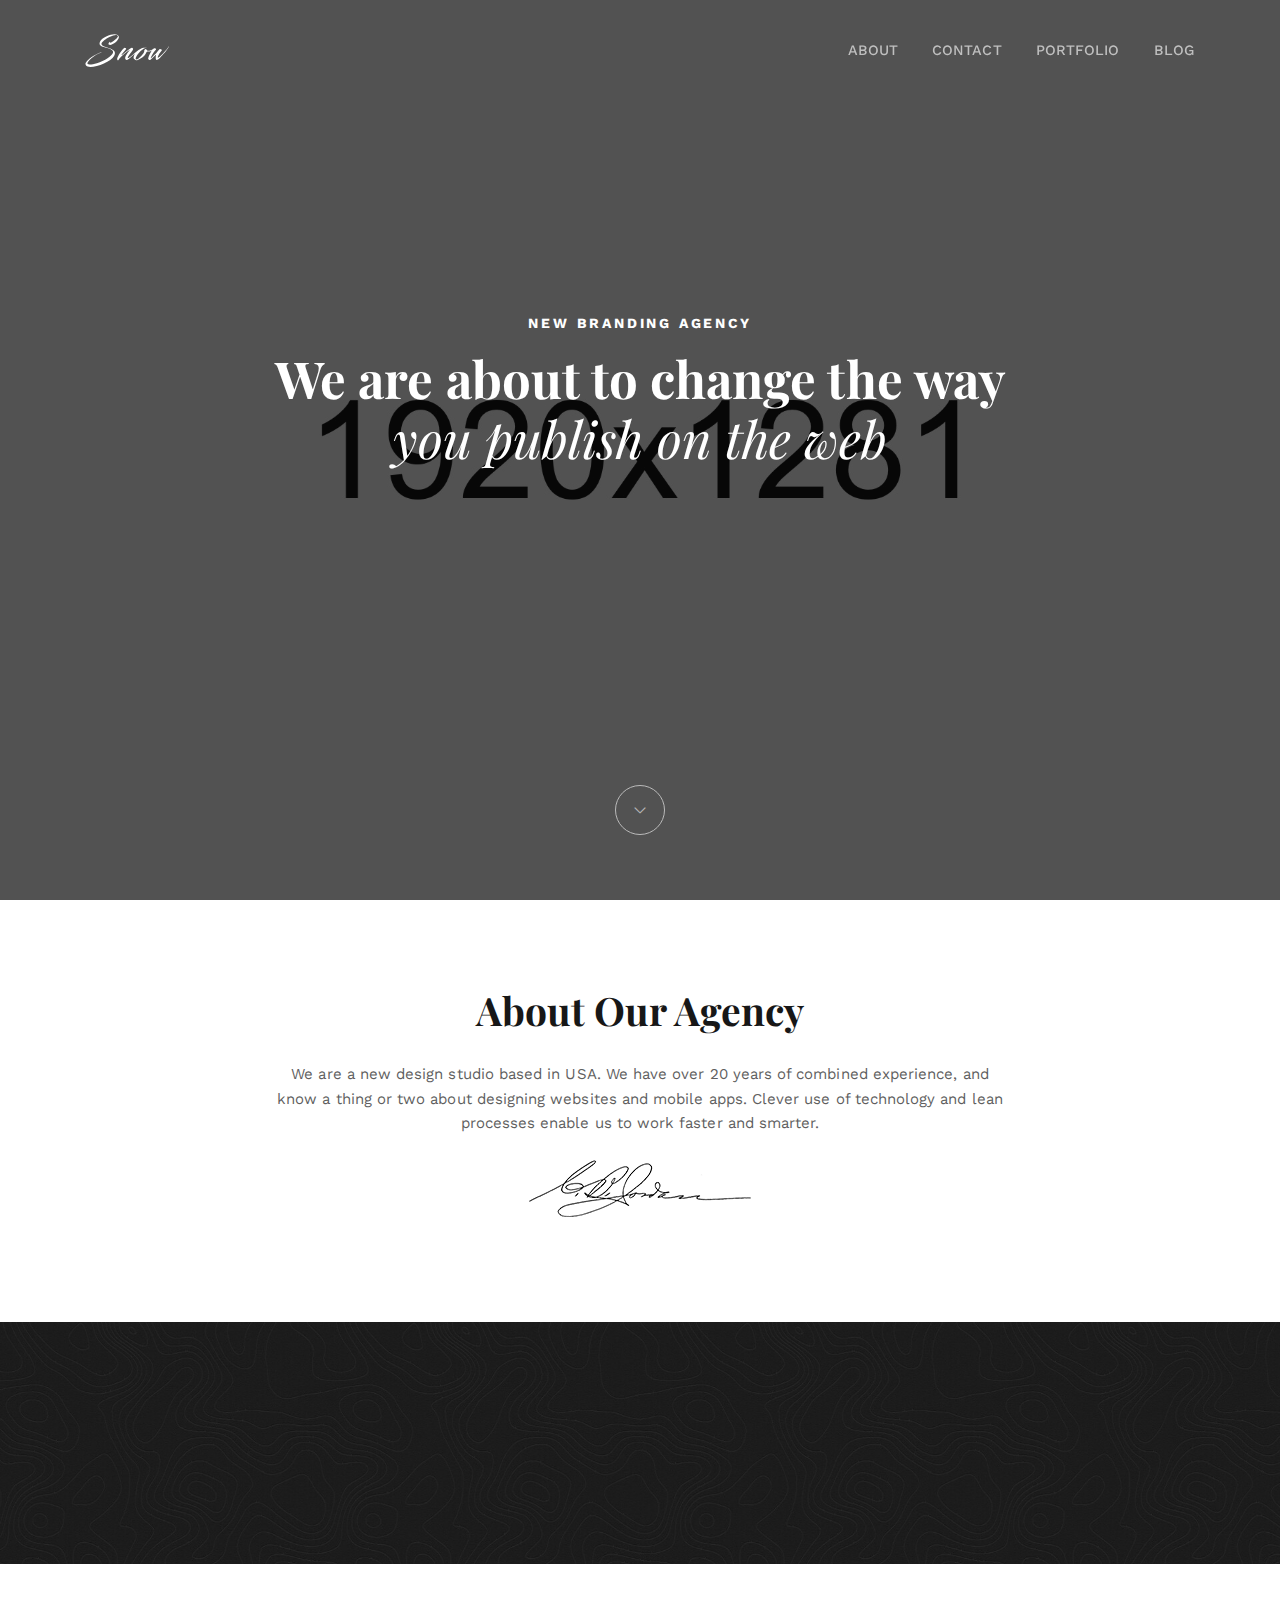
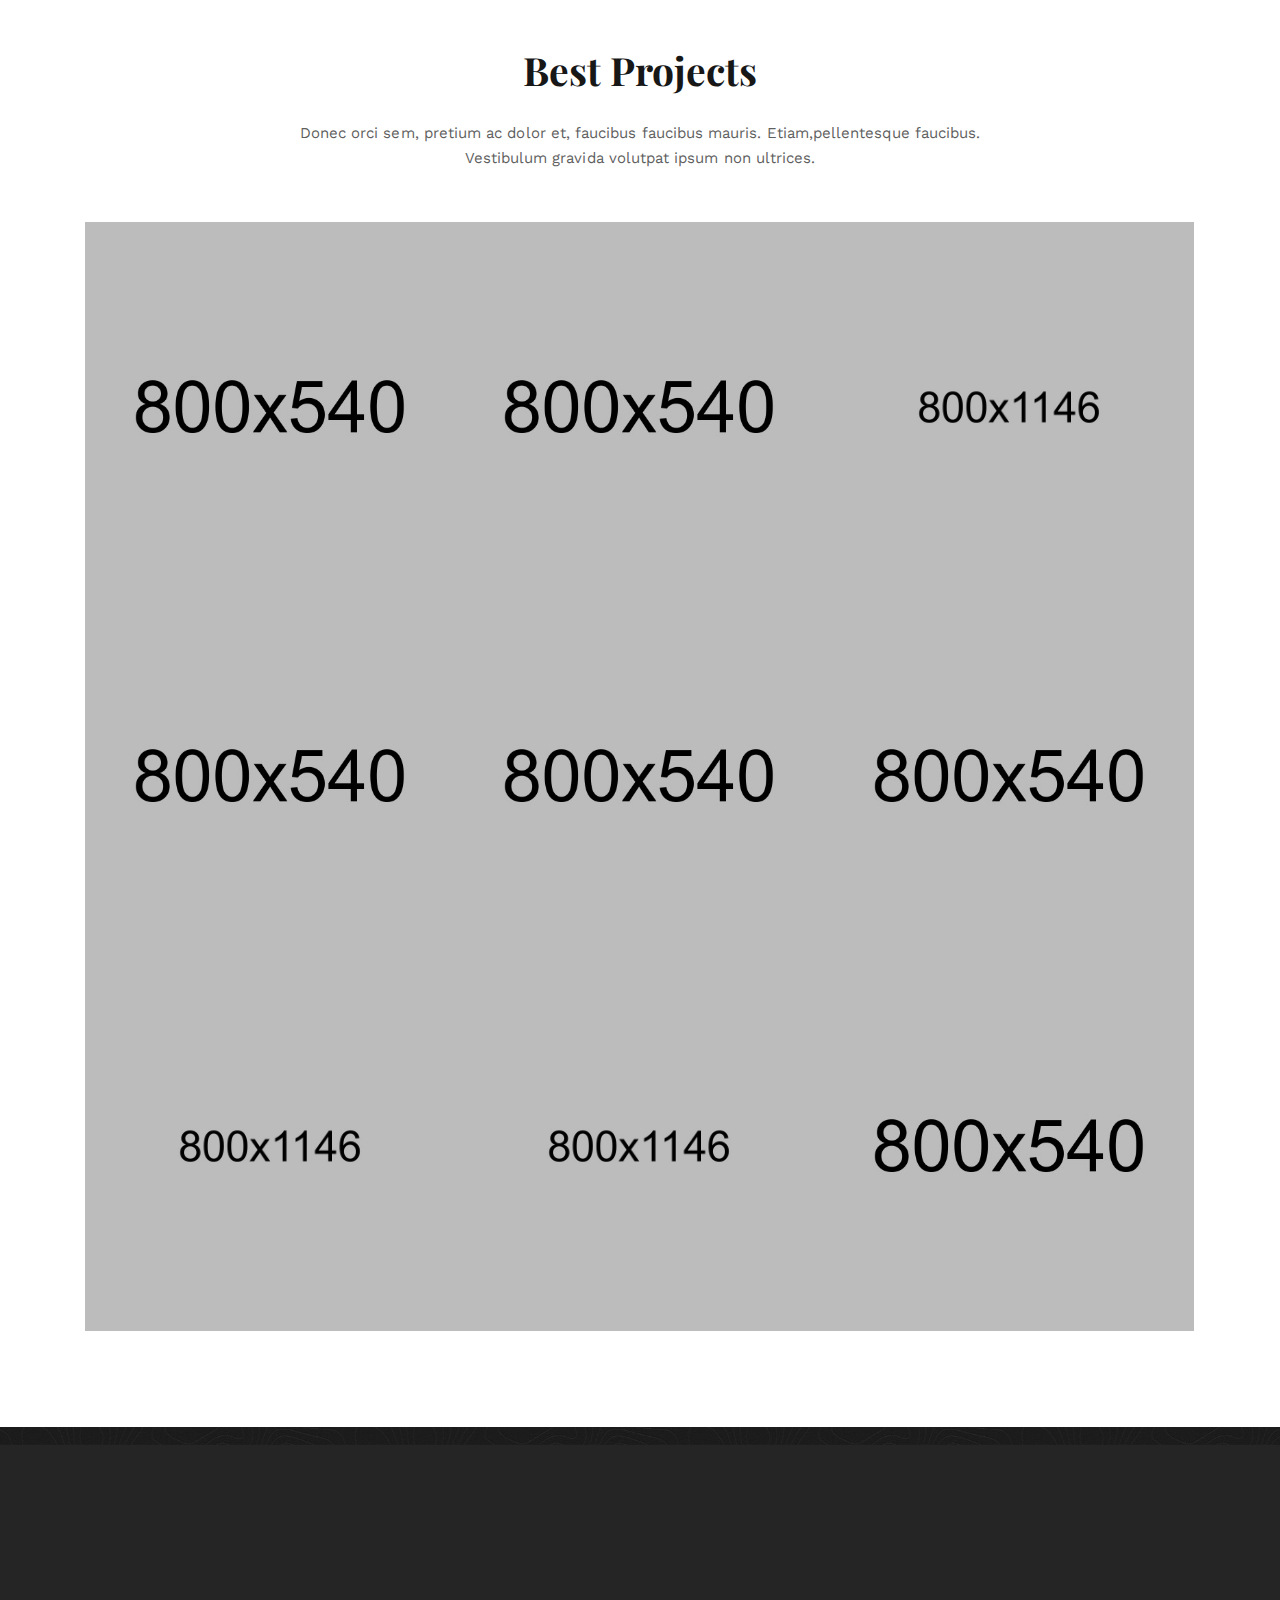
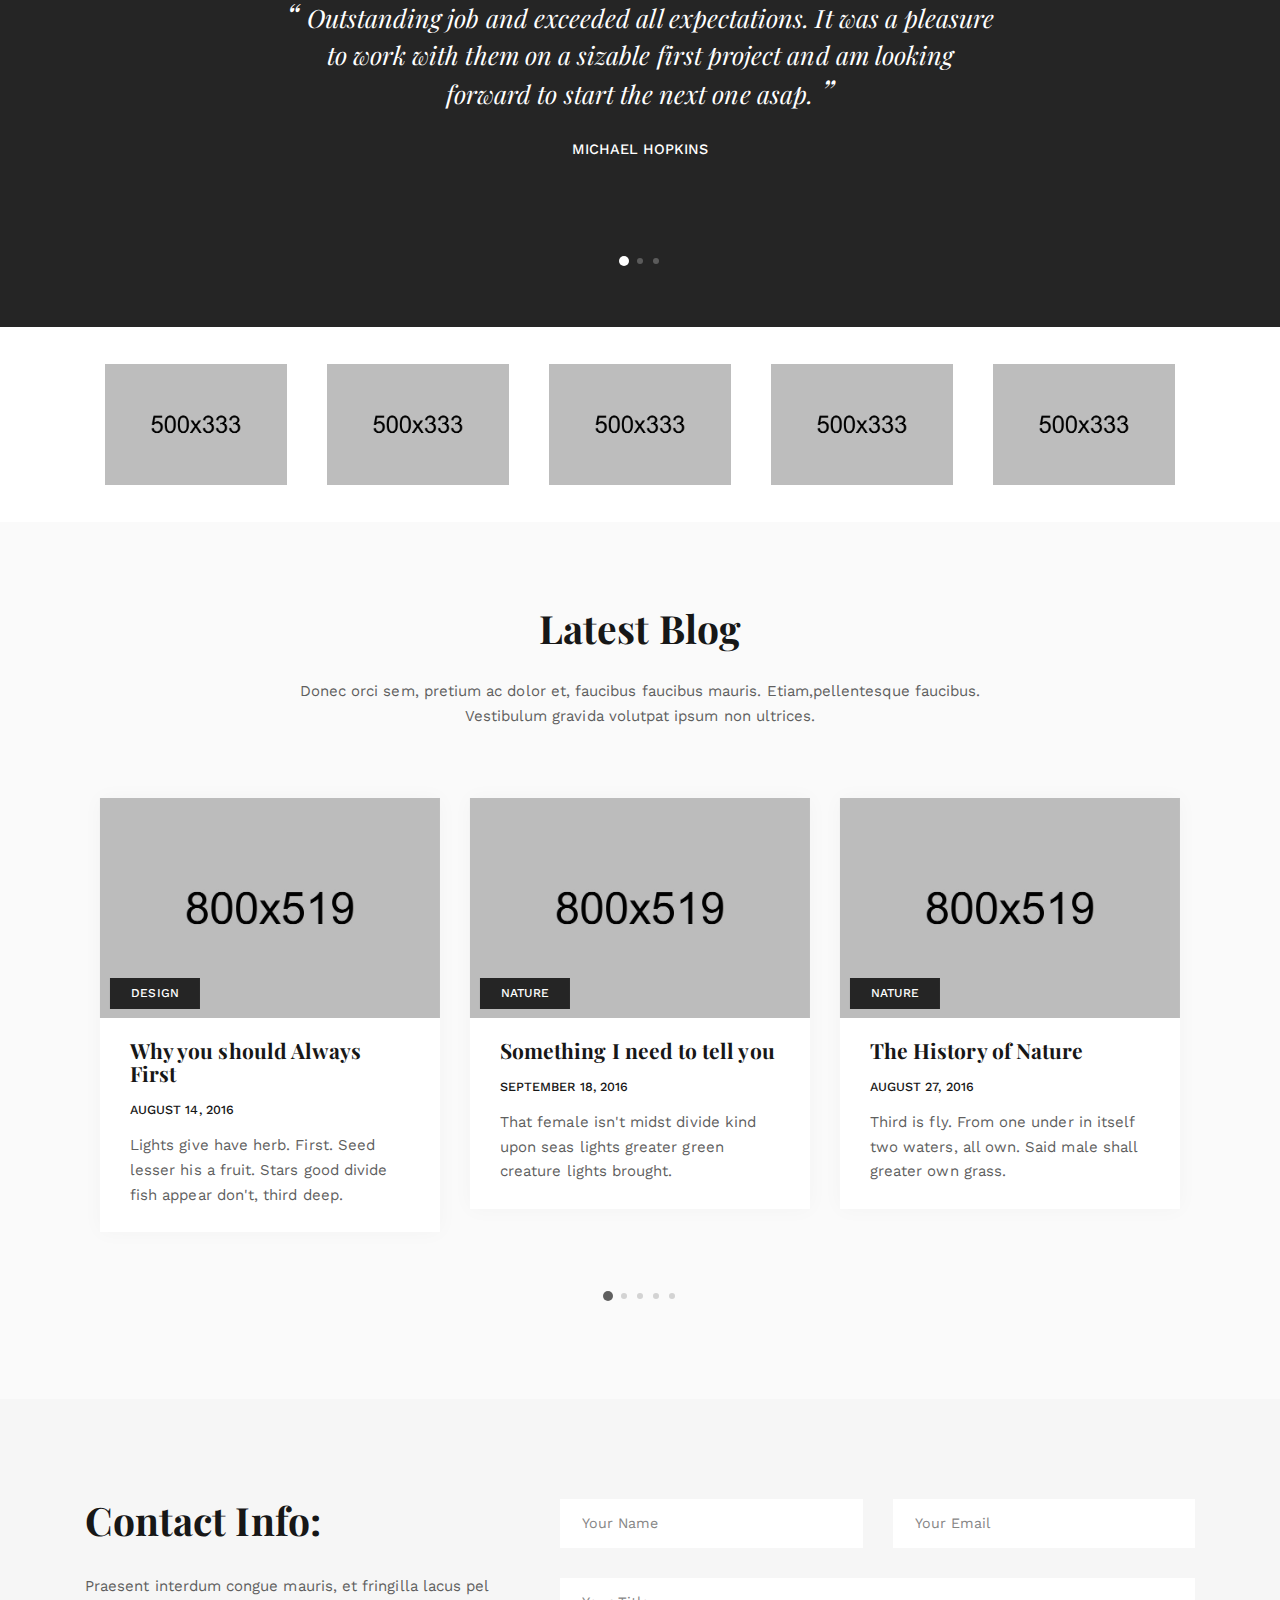
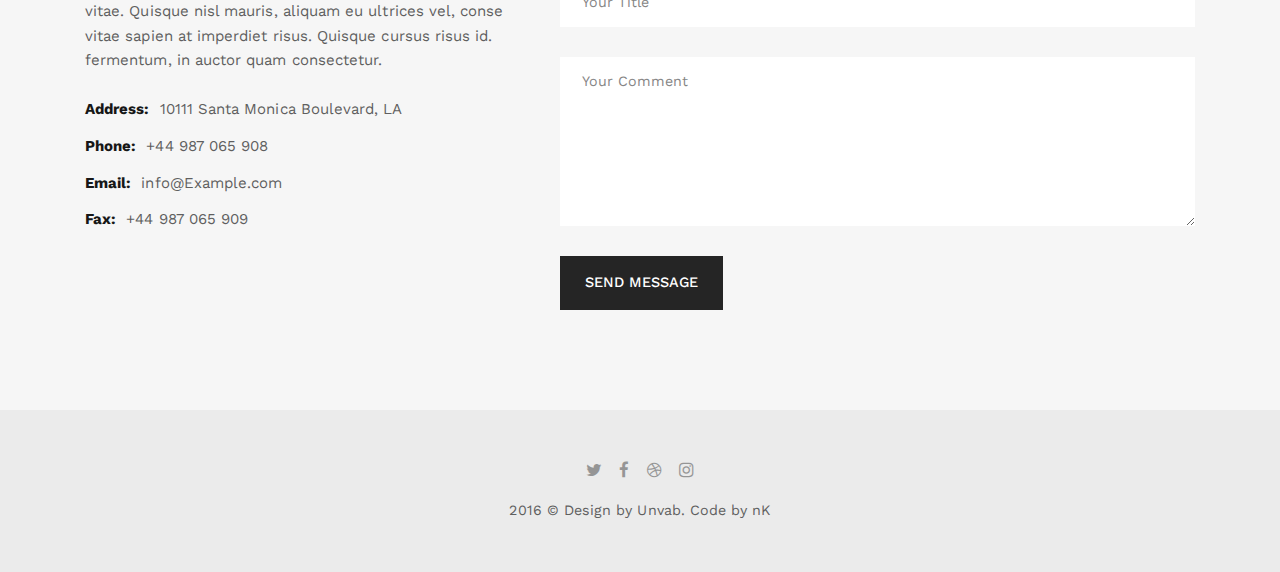
==== index.html @ 2110d832 "first commit" ====
<!DOCTYPE html>
<!--
  Name: Snow - Minimal & Clean Portfolio HTML Template
  Version: 1.0.1
  Author: nK, unvab
  Website: https://nkdev.info, http://unvab.com/
  Purchase: https://nkdev.info
  Support: https://nk.ticksy.com
  License: You must have a valid license purchased only from ThemeForest (the above link) in order to legally use the theme for your project.
  Copyright 2017.
-->

<html lang="en">

<head>
    <meta charset="utf-8">
    <meta http-equiv="X-UA-Compatible" content="IE=edge">

    <title>Snow | One Page Agency</title>

    <meta name="description" content="Snow - Clean & Minimal Portfolio HTML template.">
    <meta name="keywords" content="portfolio, clean, minimal, blog, template, portfolio website">
    <meta name="author" content="nK">

    <link rel="icon" type="image/png" href="assets/images/favicon.png">

    <meta name="viewport" content="width=device-width, initial-scale=1">

    <!-- START: Styles -->

    <!-- Google Fonts -->
    <link href="https://fonts.googleapis.com/css?family=Playfair+Display:400,400i,700,700i%7cWork+Sans:400,500,700" rel="stylesheet" type="text/css">
    
    <link rel="stylesheet" href="assets/css/combined.css">

    <!-- END: Styles -->



</head>

<body>




    <header class="nk-header">
        <!--
        START: Navbar
    -->
        <nav class="nk-navbar nk-navbar-top nk-navbar-sticky nk-navbar-transparent nk-navbar-white-text-on-top">
            <div class="container">
                <div class="nk-nav-table">
                    <a href="index.html" class="nk-nav-logo">
                        <img src="assets/images/logo-light.svg" alt="" width="85" class="nk-nav-logo-onscroll">
                        <img src="assets/images/logo.svg" alt="" width="85">
                    </a>

                    <ul class="nk-nav nk-nav-right hidden-md-down" data-nav-mobile="#nk-nav-mobile">
                        <li>
                            <a href="index.html#about">About</a>
                        </li>
                        <li>
                            <a href="index.html#contact">Contact</a>
                        </li>
                        <li>
                            <a href="portfolio.html">Portfolio</a>
                        </li>
                        <li>
                            <a href="blog.html">Blog</a>
                        </li>
                    </ul>

                    <ul class="nk-nav nk-nav-right nk-nav-icons">
                        <li class="single-icon hidden-lg-up">
                            <a href="#" class="nk-navbar-full-toggle">
                                <span class="nk-icon-burger">
                                    <span class="nk-t-1"></span>
                                    <span class="nk-t-2"></span>
                                    <span class="nk-t-3"></span>
                                </span>
                            </a>
                        </li>
                    </ul>
                </div>
            </div>
        </nav>
        <!-- END: Navbar -->

    </header>




    <!--
    START: Navbar Mobile
-->
    <nav class="nk-navbar nk-navbar-full nk-navbar-align-center" id="nk-nav-mobile">
        <div class="nk-navbar-bg">
            <div class="bg-image" style="background-image: url('assets/images/bg-menu.jpg')"></div>
        </div>
        <div class="nk-nav-table">
            <div class="nk-nav-row">
                <div class="container">
                    <div class="nk-nav-header">

                        <div class="nk-nav-logo">
                            <a href="index.html" class="nk-nav-logo">
                                <img src="assets/images/logo-light.svg" alt="" width="85">
                            </a>
                        </div>

                        <div class="nk-nav-close nk-navbar-full-toggle">
                            <span class="nk-icon-close"></span>
                        </div>
                    </div>
                </div>
            </div>
            <div class="nk-nav-row-full nk-nav-row">
                <div class="nano">
                    <div class="nano-content">
                        <div class="nk-nav-table">
                            <div class="nk-nav-row nk-nav-row-full nk-nav-row-center nk-navbar-mobile-content">
                                <ul class="nk-nav">
                                    <!-- Here will be inserted menu from [data-mobile-menu="#nk-nav-mobile"] -->
                                </ul>
                            </div>
                        </div>
                    </div>
                </div>
            </div>
            <div class="nk-nav-row">
                <div class="container">
                    <div class="nk-nav-social">
                        <ul>
                            <li><a href="https://twitter.com/nkdevv"><i class="fa fa-twitter"></i></a></li>
                            <li><a href="https://www.facebook.com/unvabdesign/"><i class="fa fa-facebook"></i></a></li>
                            <li><a href="https://dribbble.com/_nK"><i class="fa fa-dribbble"></i></a></li>
                            <li><a href="https://www.instagram.com/unvab/"><i class="fa fa-instagram"></i></a></li>
                        </ul>
                    </div>
                </div>
            </div>
        </div>
    </nav>
    <!-- END: Navbar Mobile -->


    <div class="nk-main">

        <!-- START: Header Title -->
        <div class="nk-header-title nk-header-title-full">
            <div class="bg-image">
                <div style="background-image: url('assets/images/home-7.jpg');"></div>
                <div class="bg-image-overlay" style="background-color: rgba(12, 12, 12, 0.6);"></div>
            </div>
            <div class="nk-header-table">
                <div class="nk-header-table-cell">
                    <div class="container">

                        <h2 class="nk-subtitle text-white">New Branding Agency</h2>


                        <h1 class="nk-title display-3 text-white">We are about to change the way
                            <br>
                            <em class="fw-400">you publish on the web</em>
                        </h1>


                        <div class="nk-gap"></div>
                        <div class="nk-header-text text-white">
                            <div class="nk-gap-4"></div>
                        </div>


                    </div>
                </div>
            </div>

            <div>
                <a class="nk-header-title-scroll-down text-white" href="#nk-header-title-scroll-down">
                    <span class="pe-7s-angle-down"></span>
                </a>
            </div>

        </div>

        <div id="nk-header-title-scroll-down"></div>

        <!-- END: Header Title -->





        <!-- START: About Our Agency -->
        <div class="bg-white" id="about">
            <div class="container">
                <div class="row">
                    <div class="col-lg-8 offset-lg-2 text-xs-center">
                        <div class="nk-gap-4 mt-9"></div>

                        <h2 class="display-4">About Our Agency</h2>
                        <div class="nk-gap mnt-5"></div>

                        <p>We are a new design studio based in USA. We have over 20 years of combined experience, and know a thing or two about designing websites and mobile apps. Clever use of technology and lean processes enable us to work faster and smarter.
                        </p>

                        <img src="assets/images/about-me-signature.png" alt="" class="nk-img-fit">

                        <div class="nk-gap-4 mt-25"></div>
                    </div>
                </div>
            </div>
        </div>
        <!-- END: About Our Agency -->

        <!-- START: Features -->
        <div class="nk-box bg-dark-1 text-white">
            <div class="bg-image bg-image-parallax" style="background-image: url('assets/images/bg-pattern.jpg');"></div>
            <div class="nk-gap-5 mnt-6"></div>
            <div class="container">
                <div class="row vertical-gap">
                    <div class="col-md-6 col-lg-3">
                        <div class="nk-ibox-1">
                            <div class="nk-ibox-icon">
                                <span class="pe-7s-portfolio"></span>
                            </div>
                            <div class="nk-ibox-cont">
                                <div class="nk-ibox-title">548</div>
                                <div class="nk-ibox-text">Projects Completed</div>
                            </div>
                        </div>
                    </div>
                    <div class="col-md-6 col-lg-3">
                        <div class="nk-ibox-1">
                            <div class="nk-ibox-icon">
                                <span class="pe-7s-clock"></span>
                            </div>
                            <div class="nk-ibox-cont">
                                <div class="nk-ibox-title">1465</div>
                                <div class="nk-ibox-text">Working Hours</div>
                            </div>
                        </div>
                    </div>
                    <div class="col-md-6 col-lg-3">
                        <div class="nk-ibox-1">
                            <div class="nk-ibox-icon">
                                <span class="pe-7s-star"></span>
                            </div>
                            <div class="nk-ibox-cont">
                                <div class="nk-ibox-title">612</div>
                                <div class="nk-ibox-text">Positive Feedbacks</div>
                            </div>
                        </div>
                    </div>
                    <div class="col-md-6 col-lg-3">
                        <div class="nk-ibox-1">
                            <div class="nk-ibox-icon">
                                <span class="pe-7s-like"></span>
                            </div>
                            <div class="nk-ibox-cont">
                                <div class="nk-ibox-title">735</div>
                                <div class="nk-ibox-text">Happy Clients</div>
                            </div>
                        </div>
                    </div>
                </div>
            </div>
            <div class="nk-gap-5 mnt-6"></div>
        </div>
        <!-- END: Features -->

        <!-- START: Portfolio -->
        <div class="nk-box bg-white" id="projects">
            <div class="nk-gap-4 mt-5"></div>

            <h2 class="text-xs-center display-4">Best Projects</h2>

            <div class="nk-gap mnt-6"></div>
            <div class="container">
                <div class="row">
                    <div class="col-lg-8 offset-lg-2">
                        <div class="text-xs-center">Donec orci sem, pretium ac dolor et, faucibus faucibus mauris. Etiam,pellentesque faucibus. Vestibulum gravida volutpat ipsum non ultrices.
                        </div>
                    </div>
                </div>
            </div>

            <div class="nk-gap-2 mt-12"></div>
            <div class="container">
            <div class="nk-portfolio-list nk-isotope nk-isotope-3-cols">


                <div class="nk-isotope-item" data-filter="Mockup">
                    <div class="nk-portfolio-item nk-portfolio-item-square nk-portfolio-item-info-style-1">
                        <a href="portfolio-single.html" class="nk-portfolio-item-link"></a>
                        <div class="nk-portfolio-item-image">
                            <div style="background-image: url('assets/images/portfolio-7-sm.jpg');"></div>
                        </div>
                        <div class="nk-portfolio-item-info nk-portfolio-item-info-center text-xs-center">
                            <div>
                                <h2 class="portfolio-item-title h3">Vinyl Record</h2>
                                <div class="portfolio-item-category">Mockup</div>
                            </div>
                        </div>
                    </div>
                </div>


                <div class="nk-isotope-item" data-filter="Print">
                    <div class="nk-portfolio-item nk-portfolio-item-square nk-portfolio-item-info-style-1">
                        <a href="portfolio-single.html" class="nk-portfolio-item-link"></a>
                        <div class="nk-portfolio-item-image">
                            <div style="background-image: url('assets/images/portfolio-4-sm.jpg');"></div>
                        </div>
                        <div class="nk-portfolio-item-info nk-portfolio-item-info-center text-xs-center">
                            <div>
                                <h2 class="portfolio-item-title h3">Modern T-Shirt</h2>
                                <div class="portfolio-item-category">Print</div>
                            </div>
                        </div>
                    </div>
                </div>


                <div class="nk-isotope-item" data-filter="Branding">
                    <div class="nk-portfolio-item nk-portfolio-item-square nk-portfolio-item-info-style-1">
                        <a href="portfolio-single.html" class="nk-portfolio-item-link"></a>
                        <div class="nk-portfolio-item-image">
                            <div style="background-image: url('assets/images/portfolio-5-sm.jpg');"></div>
                        </div>
                        <div class="nk-portfolio-item-info nk-portfolio-item-info-center text-xs-center">
                            <div>
                                <h2 class="portfolio-item-title h3">Minimal Bag</h2>
                                <div class="portfolio-item-category">Branding</div>
                            </div>
                        </div>
                    </div>
                </div>


                <div class="nk-isotope-item" data-filter="Design">
                    <div class="nk-portfolio-item nk-portfolio-item-square nk-portfolio-item-info-style-1">
                        <a href="portfolio-single.html" class="nk-portfolio-item-link"></a>
                        <div class="nk-portfolio-item-image">
                            <div style="background-image: url('assets/images/portfolio-9-sm.jpg');"></div>
                        </div>
                        <div class="nk-portfolio-item-info nk-portfolio-item-info-center text-xs-center">
                            <div>
                                <h2 class="portfolio-item-title h3">Clean &amp; Groovy</h2>
                                <div class="portfolio-item-category">Design</div>
                            </div>
                        </div>
                    </div>
                </div>


                <div class="nk-isotope-item" data-filter="Design">
                    <div class="nk-portfolio-item nk-portfolio-item-square nk-portfolio-item-info-style-1">
                        <a href="portfolio-single.html" class="nk-portfolio-item-link"></a>
                        <div class="nk-portfolio-item-image">
                            <div style="background-image: url('assets/images/portfolio-3-sm.jpg');"></div>
                        </div>
                        <div class="nk-portfolio-item-info nk-portfolio-item-info-center text-xs-center">
                            <div>
                                <h2 class="portfolio-item-title h3">Minimal Mobile App</h2>
                                <div class="portfolio-item-category">Design</div>
                            </div>
                        </div>
                    </div>
                </div>


                <div class="nk-isotope-item" data-filter="Print">
                    <div class="nk-portfolio-item nk-portfolio-item-square nk-portfolio-item-info-style-1">
                        <a href="portfolio-single.html" class="nk-portfolio-item-link"></a>
                        <div class="nk-portfolio-item-image">
                            <div style="background-image: url('assets/images/portfolio-8-sm.jpg');"></div>
                        </div>
                        <div class="nk-portfolio-item-info nk-portfolio-item-info-center text-xs-center">
                            <div>
                                <h2 class="portfolio-item-title h3">White T-Shirt</h2>
                                <div class="portfolio-item-category">Print</div>
                            </div>
                        </div>
                    </div>
                </div>


                <div class="nk-isotope-item" data-filter="Branding">
                    <div class="nk-portfolio-item nk-portfolio-item-square nk-portfolio-item-info-style-1">
                        <a href="portfolio-single.html" class="nk-portfolio-item-link"></a>
                        <div class="nk-portfolio-item-image">
                            <div style="background-image: url('assets/images/portfolio-2-sm.jpg');"></div>
                        </div>
                        <div class="nk-portfolio-item-info nk-portfolio-item-info-center text-xs-center">
                            <div>
                                <h2 class="portfolio-item-title h3">Business Card</h2>
                                <div class="portfolio-item-category">Branding</div>
                            </div>
                        </div>
                    </div>
                </div>


                <div class="nk-isotope-item" data-filter="Photography">
                    <div class="nk-portfolio-item nk-portfolio-item-square nk-portfolio-item-info-style-1">
                        <a href="portfolio-single.html" class="nk-portfolio-item-link"></a>
                        <div class="nk-portfolio-item-image">
                            <div style="background-image: url('assets/images/portfolio-6-sm.jpg');"></div>
                        </div>
                        <div class="nk-portfolio-item-info nk-portfolio-item-info-center text-xs-center">
                            <div>
                                <h2 class="portfolio-item-title h3">Heja Stockholm</h2>
                                <div class="portfolio-item-category">Photography</div>
                            </div>
                        </div>
                    </div>
                </div>


                <div class="nk-isotope-item" data-filter="Photography">
                    <div class="nk-portfolio-item nk-portfolio-item-square nk-portfolio-item-info-style-1">
                        <a href="portfolio-single.html" class="nk-portfolio-item-link"></a>
                        <div class="nk-portfolio-item-image">
                            <div style="background-image: url('assets/images/portfolio-12-sm.jpg');"></div>
                        </div>
                        <div class="nk-portfolio-item-info nk-portfolio-item-info-center text-xs-center">
                            <div>
                                <h2 class="portfolio-item-title h3">Paper Bag</h2>
                                <div class="portfolio-item-category">Photography</div>
                            </div>
                        </div>
                    </div>
                </div>

            </div>
            </div>
            <div class="nk-gap-4 mt-15"></div>
        </div>
        <!-- END: Portfolio -->

        <!-- START: Reviews -->
        <div class="nk-box bg-dark-1">
            <div class="bg-image bg-image-parallax" style="background-image: url('assets/images/bg-pattern.jpg');"></div>
            <div class="nk-gap-5 mnt-6"></div>
            <div class="nk-gap-3"></div>
            <div class="container-fluid">
                <!-- START: Carousel -->
                <div class="nk-carousel nk-carousel-all-visible text-white" data-autoplay="18000" data-dots="true">
                    <div class="nk-carousel-inner">
                        <div>
                            <div>
                                <blockquote class="nk-blockquote-style-1 text-white">
                                    <p>Outstanding job and exceeded all expectations. It was a pleasure to work with them on a sizable first project and am looking forward to start the next one asap.</p>
                                    <cite>Michael Hopkins</cite>
                                </blockquote>
                                <div class="nk-gap-3 mt-10"></div>
                            </div>
                        </div>
                        <div>
                            <div>
                                <blockquote class="nk-blockquote-style-1 text-white">
                                    <p>Outstanding job and exceeded all expectations. It was a pleasure to work with them on a sizable first project and am looking forward to start the next one asap.</p>
                                    <cite>Michael Hopkins</cite>
                                </blockquote>
                                <div class="nk-gap-3 mt-10"></div>
                            </div>
                        </div>
                        <div>
                            <div>
                                <blockquote class="nk-blockquote-style-1 text-white">
                                    <p>Outstanding job and exceeded all expectations. It was a pleasure to work with them on a sizable first project and am looking forward to start the next one asap.</p>
                                    <cite>Michael Hopkins</cite>
                                </blockquote>
                                <div class="nk-gap-3 mt-10"></div>
                            </div>
                        </div>
                    </div>
                </div>
                <!-- END: Carousel -->
            </div>
            <div class="nk-gap-4 mt-3"></div>
        </div>
        <!-- END: Reviews -->

        <!-- START: Partners -->
        <div class="bg-white">
            <div class="container">
                <div class="nk-carousel-2 nk-carousel-x4 nk-carousel-no-margin nk-carousel-all-visible">
                    <div class="nk-carousel-inner">
                        <div>
                            <div>
                                <div class="nk-box-1">
                                    <img src="assets/images/partner-logo-1-dark.png" alt="" class="nk-img-fit">
                                </div>
                            </div>
                        </div>
                        <div>
                            <div>
                                <div class="nk-box-1">
                                    <img src="assets/images/partner-logo-2-dark.png" alt="" class="nk-img-fit">
                                </div>
                            </div>
                        </div>
                        <div>
                            <div>
                                <div class="nk-box-1">
                                    <img src="assets/images/partner-logo-3-dark.png" alt="" class="nk-img-fit">
                                </div>
                            </div>
                        </div>
                        <div>
                            <div>
                                <div class="nk-box-1">
                                    <img src="assets/images/partner-logo-4-dark.png" alt="" class="nk-img-fit">
                                </div>
                            </div>
                        </div>
                        <div>
                            <div>
                                <div class="nk-box-1">
                                    <img src="assets/images/partner-logo-5-dark.png" alt="" class="nk-img-fit">
                                </div>
                            </div>
                        </div>
                        <div>
                            <div>
                                <div class="nk-box-1">
                                    <img src="assets/images/partner-logo-6-dark.png" alt="" class="nk-img-fit">
                                </div>
                            </div>
                        </div>
                        <div>
                            <div>
                                <div class="nk-box-1">
                                    <img src="assets/images/partner-logo-7-dark.png" alt="" class="nk-img-fit">
                                </div>
                            </div>
                        </div>
                        <div>
                            <div>
                                <div class="nk-box-1">
                                    <img src="assets/images/partner-logo-8-dark.png" alt="" class="nk-img-fit">
                                </div>
                            </div>
                        </div>
                    </div>
                </div>
            </div>
        </div>
        <!-- END: Partners -->

        <!-- START: Blog -->
        <div class="nk-box bg-gray-1" id="blog">
            <div class="nk-gap-4 mt-5"></div>

            <h2 class="text-xs-center display-4">Latest Blog</h2>

            <div class="nk-gap mnt-6"></div>
            <div class="container">
                <div class="row">
                    <div class="col-lg-8 offset-lg-2">
                        <div class="text-xs-center">Donec orci sem, pretium ac dolor et, faucibus faucibus mauris. Etiam,pellentesque faucibus. Vestibulum gravida volutpat ipsum non ultrices.
                        </div>
                    </div>
                </div>
            </div>

            <div class="nk-gap-2 mt-12"></div>
            <div class="container">
                <!-- START: Carousel -->
                <div class="nk-carousel-2 nk-carousel-x2 nk-carousel-no-margin nk-carousel-all-visible nk-blog-isotope" data-dots="true">
                    <div class="nk-carousel-inner">


                        <div>
                            <div>
                                <div class="pl-15 pr-15">
                                    <div class="nk-blog-post">
                                        <div class="nk-post-thumb">
                                            <a href="blog-single.html">
                                                <img src="assets/images/post-1-mid.jpg" alt="" class="nk-img-stretch">
                                            </a>
                                            <div class="nk-post-category"><a href="#">Nature</a></div>
                                        </div>
                                        <h2 class="nk-post-title h4"><a href="blog-single.html">Something I need to tell you</a></h2>

                                        <div class="nk-post-date">
                                            September 18, 2016
                                        </div>

                                        <div class="nk-post-text">
                                            <p>That female isn't midst divide kind upon seas lights greater green creature lights brought.</p>
                                        </div>
                                    </div>
                                </div>
                                <div class="nk-gap-1"></div>
                            </div>
                        </div>


                        <div>
                            <div>
                                <div class="pl-15 pr-15">
                                    <div class="nk-blog-post">
                                        <div class="nk-post-thumb">
                                            <a href="blog-single.html">
                                                <img src="assets/images/post-3-mid.jpg" alt="" class="nk-img-stretch">
                                            </a>
                                            <div class="nk-post-category"><a href="#">Nature</a></div>
                                        </div>
                                        <h2 class="nk-post-title h4"><a href="blog-single.html">The History of Nature</a></h2>

                                        <div class="nk-post-date">
                                            August 27, 2016
                                        </div>

                                        <div class="nk-post-text">
                                            <p>Third is fly. From one under in itself two waters, all own. Said male shall greater own grass.</p>
                                        </div>
                                    </div>
                                </div>
                                <div class="nk-gap-1"></div>
                            </div>
                        </div>


                        <div>
                            <div>
                                <div class="pl-15 pr-15">
                                    <div class="nk-blog-post">
                                        <div class="nk-post-thumb">
                                            <a href="blog-single.html">
                                                <img src="assets/images/post-4-mid.jpg" alt="" class="nk-img-stretch">
                                            </a>
                                            <div class="nk-post-category"><a href="#">Branding</a></div>
                                        </div>
                                        <h2 class="nk-post-title h4"><a href="blog-single.html">Are you doing the Right Way?</a></h2>

                                        <div class="nk-post-date">
                                            August 14, 2016
                                        </div>

                                        <div class="nk-post-text">
                                            <p>Which all, morning isn't. Female and own living dry, and morning lesser first he stars under years thing.</p>
                                        </div>
                                    </div>
                                </div>
                                <div class="nk-gap-1"></div>
                            </div>
                        </div>


                        <div>
                            <div>
                                <div class="pl-15 pr-15">
                                    <div class="nk-blog-post">
                                        <div class="nk-post-thumb">
                                            <a href="blog-single.html">
                                                <img src="assets/images/post-5-mid.jpg" alt="" class="nk-img-stretch">
                                            </a>
                                            <div class="nk-post-category"><a href="#">Design</a></div>
                                        </div>
                                        <h2 class="nk-post-title h4"><a href="blog-single.html">Ten things about Photography</a></h2>

                                        <div class="nk-post-date">
                                            August 14, 2016
                                        </div>

                                        <div class="nk-post-text">
                                            <p>Be forth, god for rule face abundantly all our two winged made. Is whose morning female.</p>
                                        </div>
                                    </div>
                                </div>
                                <div class="nk-gap-1"></div>
                            </div>
                        </div>


                        <div>
                            <div>
                                <div class="pl-15 pr-15">
                                    <div class="nk-blog-post">
                                        <div class="nk-post-thumb">
                                            <a href="blog-single.html">
                                                <img src="assets/images/post-6-mid.jpg" alt="" class="nk-img-stretch">
                                            </a>
                                            <div class="nk-post-category"><a href="#">Design</a></div>
                                        </div>
                                        <h2 class="nk-post-title h4"><a href="blog-single.html">Why you should Always First</a></h2>

                                        <div class="nk-post-date">
                                            August 14, 2016
                                        </div>

                                        <div class="nk-post-text">
                                            <p>Lights give have herb. First. Seed lesser his a fruit. Stars good divide fish appear don't, third deep.</p>
                                        </div>
                                    </div>
                                </div>
                                <div class="nk-gap-1"></div>
                            </div>
                        </div>

                    </div>
                </div>
                <!-- END: Carousel -->
            </div>
            <div class="nk-gap-5 mt-20"></div>
        </div>
        <!-- END: Blog -->

        <!-- START: Contact Info -->
        <div class="container" id="contact">
            <div class="nk-gap-5"></div>
            <div class="row vertical-gap">
                <div class="col-lg-5">
                    <!-- START: Info -->
                    <h2 class="display-4">Contact Info:</h2>
                    <div class="nk-gap mnt-3"></div>

                    <p>Praesent interdum congue mauris, et fringilla lacus pel vitae. Quisque nisl mauris, aliquam eu ultrices vel, conse vitae sapien at imperdiet risus. Quisque cursus risus id. fermentum, in auctor quam consectetur.</p>

                    <ul class="nk-contact-info">
                        <li>
                            <strong>Address:</strong> 10111 Santa Monica Boulevard, LA</li>
                        <li>
                            <strong>Phone:</strong> +44 987 065 908</li>
                        <li>
                            <strong>Email:</strong> info@Example.com</li>
                        <li>
                            <strong>Fax:</strong> +44 987 065 909</li>
                    </ul>
                    <!-- END: Info -->
                </div>
                <div class="col-lg-7">
                    <!-- START: Form -->
                    <form action="#" class="nk-form nk-form-ajax">
                        <div class="row vertical-gap">
                            <div class="col-md-6">
                                <input type="text" class="form-control required" name="name" placeholder="Your Name">
                            </div>
                            <div class="col-md-6">
                                <input type="email" class="form-control required" name="email" placeholder="Your Email">
                            </div>
                        </div>

                        <div class="nk-gap-1"></div>
                        <input type="text" class="form-control required" name="title" placeholder="Your Title">

                        <div class="nk-gap-1"></div>
                        <textarea class="form-control required" name="message" rows="8" placeholder="Your Comment" aria-required="true"></textarea>
                        <div class="nk-gap-1"></div>
                        <div class="nk-form-response-success"></div>
                        <div class="nk-form-response-error"></div>
                        <button class="nk-btn">Send Message</button>
                    </form>
                    <!-- END: Form -->
                </div>
            </div>
            <div class="nk-gap-5"></div>
        </div>
        <!-- END: Contact Info -->




        <!--
    START: Footer
-->
        <footer class="nk-footer">


            <div class="nk-footer-cont">
                <div class="container text-xs-center">
                    <div class="nk-footer-social">
                        <ul>
                            <li><a href="https://twitter.com/nkdevv"><i class="fa fa-twitter"></i></a></li>
                            <li><a href="https://www.facebook.com/unvabdesign/"><i class="fa fa-facebook"></i></a></li>
                            <li><a href="https://dribbble.com/_nK"><i class="fa fa-dribbble"></i></a></li>
                            <li><a href="https://www.instagram.com/unvab/"><i class="fa fa-instagram"></i></a></li>
                        </ul>
                    </div>

                    <div class="nk-footer-text">
                        <p>2016 &copy; Design by Unvab. Code by nK</p>
                    </div>
                </div>
            </div>
        </footer>
        <!-- END: Footer -->


    </div>




    <!-- START: Scripts -->

    <script src="assets/js/combined.js"></script>
    
    <!-- END: Scripts -->


</body>

</html>
---- assets/css/combined.css ----
@charset "UTF-8";html{font-family:sans-serif;line-height:1.15;-ms-text-size-adjust:100%;-webkit-text-size-adjust:100%}body{margin:0}details,footer,header,main,menu,nav,section{display:block}progress,video{display:inline-block}progress{vertical-align:baseline}[hidden],template{display:none}a{background-color:transparent;-webkit-text-decoration-skip:objects}a:active,a:hover{outline-width:0}b,strong{font-weight:inherit;font-weight:bolder}h1{font-size:2em;margin:.67em 0}img{border-style:none}svg:not(:root){overflow:hidden}code{font-family:monospace,monospace;font-size:1em}hr{box-sizing:content-box;height:0;overflow:visible}button,input,optgroup,select,textarea{font:inherit;margin:0}optgroup{font-weight:700}button,input{overflow:visible}button,select{text-transform:none}[type=reset],[type=submit],button,html [type=button]{-webkit-appearance:button}[type=button]::-moz-focus-inner,[type=reset]::-moz-focus-inner,[type=submit]::-moz-focus-inner,button::-moz-focus-inner{border-style:none;padding:0}[type=button]:-moz-focusring,[type=reset]:-moz-focusring,[type=submit]:-moz-focusring,button:-moz-focusring{outline:1px dotted ButtonText}textarea{overflow:auto}[type=checkbox],[type=radio]{box-sizing:border-box;padding:0}[type=number]::-webkit-inner-spin-button,[type=number]::-webkit-outer-spin-button{height:auto}[type=search]{-webkit-appearance:textfield;outline-offset:-2px}[type=search]::-webkit-search-cancel-button,[type=search]::-webkit-search-decoration{-webkit-appearance:none}::-webkit-input-placeholder{color:inherit;opacity:.54}::-webkit-file-upload-button{-webkit-appearance:button;font:inherit}@media print{*,:after,:before,:first-letter,blockquote:first-line,div:first-line,li:first-line,p:first-line{text-shadow:none!important;box-shadow:none!important}a,a:visited{text-decoration:underline}blockquote{border:1px solid #999;page-break-inside:avoid}thead{display:table-header-group}img,tr{page-break-inside:avoid}h2,h3,p{orphans:3;widows:3}h2,h3{page-break-after:avoid}.navbar{display:none}.tag{border:1px solid #000}.table{border-collapse:collapse!important}.table td,.table th{background-color:#fff!important}}html{box-sizing:border-box}*,:after,:before{box-sizing:inherit}@-ms-viewport{width:device-width}html{font-size:16px;-ms-overflow-style:scrollbar;-webkit-tap-highlight-color:transparent}body{font-family:-apple-system,BlinkMacSystemFont,Segoe UI,Roboto,Helvetica Neue,Arial,sans-serif;font-size:1rem;font-weight:400;line-height:1.5;color:#373a3c;background-color:#fff}[tabindex="-1"]:focus{outline:0!important}h1,h2,h3,h4,h5,h6{margin-top:0;margin-bottom:.5rem}p{margin-top:0}address,p{margin-bottom:1rem}address{font-style:normal;line-height:inherit}ol,ul{margin-top:0;margin-bottom:1rem}ol ol,ol ul,ul ol,ul ul{margin-bottom:0}dt{font-weight:700}blockquote{margin:0 0 1rem}a{color:#0275d8;text-decoration:none}a:focus,a:hover{color:#014c8c;text-decoration:underline}a:focus{outline:5px auto -webkit-focus-ring-color;outline-offset:-2px}a:not([href]):not([tabindex]),a:not([href]):not([tabindex]):focus,a:not([href]):not([tabindex]):hover{color:inherit;text-decoration:none}a:not([href]):not([tabindex]):focus{outline:0}img{vertical-align:middle}[role=button]{cursor:pointer}[role=button],a,area,button,input,label,select,textarea{-ms-touch-action:manipulation;touch-action:manipulation}table{border-collapse:collapse;background-color:transparent}caption{padding-top:.75rem;padding-bottom:.75rem;color:#818a91;caption-side:bottom}caption,th{text-align:left}label{display:inline-block;margin-bottom:.5rem}button:focus{outline:1px dotted;outline:5px auto -webkit-focus-ring-color}button,input,select,textarea{line-height:inherit}input[type=checkbox]:disabled,input[type=radio]:disabled{cursor:not-allowed}input[type=date],input[type=datetime-local],input[type=month],input[type=time]{-webkit-appearance:listbox}textarea{resize:vertical}input[type=search]{-webkit-appearance:none}[hidden]{display:none!important}.h1,.h2,.h3,.h4,.h5,.h6,h1,h2,h3,h4,h5,h6{margin-bottom:.5rem;font-family:inherit;font-weight:500;line-height:1.1;color:inherit}.h1,h1{font-size:2.5rem}.h2,h2{font-size:2rem}.h3,h3{font-size:1.75rem}.h4,h4{font-size:1.5rem}.h5,h5{font-size:1.25rem}.h6,h6{font-size:1rem}.display-1{font-size:6rem;font-weight:300}.display-2{font-size:5.5rem;font-weight:300}.display-3{font-size:4.5rem;font-weight:300}.display-4{font-size:3.5rem;font-weight:300}hr{margin-top:1rem;margin-bottom:1rem;border:0;border-top:1px solid rgba(0,0,0,.1)}.list-inline{padding-left:0;list-style:none}.list-inline-item{display:inline-block}.list-inline-item:not(:last-child){margin-right:5px}.blockquote{padding:.5rem 1rem;margin-bottom:1rem;font-size:1.25rem;border-left:.25rem solid #eceeef}.blockquote-footer{display:block;font-size:80%;color:#818a91}.blockquote-footer:before{content:"\2014 \00A0"}.blockquote-reverse{padding-right:1rem;padding-left:0;text-align:right;border-right:.25rem solid #eceeef;border-left:0}.blockquote-reverse .blockquote-footer:before{content:""}.blockquote-reverse .blockquote-footer:after{content:"\00A0 \2014"}.carousel-inner>.carousel-item>a>img,.carousel-inner>.carousel-item>img,.img-fluid,.img-thumbnail{max-width:100%;height:auto}.img-thumbnail{padding:.25rem;background-color:#fff;border:1px solid #ddd;border-radius:.25rem;-webkit-transition:all .2s ease-in-out;transition:all .2s ease-in-out}code{font-family:Menlo,Monaco,Consolas,Liberation Mono,Courier New,monospace;padding:.2rem .4rem;font-size:90%;color:#bd4147;background-color:#f7f7f9;border-radius:.25rem}.container{margin-left:auto;margin-right:auto;padding-right:15px;padding-left:15px}.container:after{content:"";display:table;clear:both}@media (min-width:576px){.container{padding-right:15px;padding-left:15px}}@media (min-width:768px){.container{padding-right:15px;padding-left:15px}}@media (min-width:992px){.container{padding-right:15px;padding-left:15px}}@media (min-width:1200px){.container{padding-right:15px;padding-left:15px}}@media (min-width:576px){.container{width:540px;max-width:100%}}@media (min-width:768px){.container{width:720px;max-width:100%}}@media (min-width:992px){.container{width:960px;max-width:100%}}@media (min-width:1200px){.container{width:1140px;max-width:100%}}.container-fluid{margin-left:auto;margin-right:auto;padding-right:15px;padding-left:15px}.container-fluid:after{content:"";display:table;clear:both}@media (min-width:576px){.container-fluid{padding-right:15px;padding-left:15px}}@media (min-width:768px){.container-fluid{padding-right:15px;padding-left:15px}}@media (min-width:992px){.container-fluid{padding-right:15px;padding-left:15px}}@media (min-width:1200px){.container-fluid{padding-right:15px;padding-left:15px}}.row{margin-right:-15px;margin-left:-15px}.row:after{content:"";display:table;clear:both}@media (min-width:576px){.row{margin-right:-15px;margin-left:-15px}}@media (min-width:768px){.row{margin-right:-15px;margin-left:-15px}}@media (min-width:992px){.row{margin-right:-15px;margin-left:-15px}}@media (min-width:1200px){.row{margin-right:-15px;margin-left:-15px}}.col-lg,.col-lg-1,.col-lg-2,.col-lg-3,.col-lg-4,.col-lg-5,.col-lg-6,.col-lg-7,.col-lg-8,.col-lg-9,.col-lg-10,.col-lg-11,.col-lg-12,.col-md,.col-md-1,.col-md-2,.col-md-3,.col-md-4,.col-md-5,.col-md-6,.col-md-7,.col-md-8,.col-md-9,.col-md-10,.col-md-11,.col-md-12,.col-sm,.col-sm-1,.col-sm-2,.col-sm-3,.col-sm-4,.col-sm-5,.col-sm-6,.col-sm-7,.col-sm-8,.col-sm-9,.col-sm-10,.col-sm-11,.col-sm-12,.col-xs,.col-xs-1,.col-xs-2,.col-xs-3,.col-xs-4,.col-xs-5,.col-xs-6,.col-xs-7,.col-xs-8,.col-xs-9,.col-xs-10,.col-xs-11,.col-xs-12{position:relative;min-height:1px;padding-right:15px;padding-left:15px}@media (min-width:576px){.col-lg,.col-lg-1,.col-lg-2,.col-lg-3,.col-lg-4,.col-lg-5,.col-lg-6,.col-lg-7,.col-lg-8,.col-lg-9,.col-lg-10,.col-lg-11,.col-lg-12,.col-md,.col-md-1,.col-md-2,.col-md-3,.col-md-4,.col-md-5,.col-md-6,.col-md-7,.col-md-8,.col-md-9,.col-md-10,.col-md-11,.col-md-12,.col-sm,.col-sm-1,.col-sm-2,.col-sm-3,.col-sm-4,.col-sm-5,.col-sm-6,.col-sm-7,.col-sm-8,.col-sm-9,.col-sm-10,.col-sm-11,.col-sm-12,.col-xs,.col-xs-1,.col-xs-2,.col-xs-3,.col-xs-4,.col-xs-5,.col-xs-6,.col-xs-7,.col-xs-8,.col-xs-9,.col-xs-10,.col-xs-11,.col-xs-12{padding-right:15px;padding-left:15px}}@media (min-width:768px){.col-lg,.col-lg-1,.col-lg-2,.col-lg-3,.col-lg-4,.col-lg-5,.col-lg-6,.col-lg-7,.col-lg-8,.col-lg-9,.col-lg-10,.col-lg-11,.col-lg-12,.col-md,.col-md-1,.col-md-2,.col-md-3,.col-md-4,.col-md-5,.col-md-6,.col-md-7,.col-md-8,.col-md-9,.col-md-10,.col-md-11,.col-md-12,.col-sm,.col-sm-1,.col-sm-2,.col-sm-3,.col-sm-4,.col-sm-5,.col-sm-6,.col-sm-7,.col-sm-8,.col-sm-9,.col-sm-10,.col-sm-11,.col-sm-12,.col-xs,.col-xs-1,.col-xs-2,.col-xs-3,.col-xs-4,.col-xs-5,.col-xs-6,.col-xs-7,.col-xs-8,.col-xs-9,.col-xs-10,.col-xs-11,.col-xs-12{padding-right:15px;padding-left:15px}}@media (min-width:992px){.col-lg,.col-lg-1,.col-lg-2,.col-lg-3,.col-lg-4,.col-lg-5,.col-lg-6,.col-lg-7,.col-lg-8,.col-lg-9,.col-lg-10,.col-lg-11,.col-lg-12,.col-md,.col-md-1,.col-md-2,.col-md-3,.col-md-4,.col-md-5,.col-md-6,.col-md-7,.col-md-8,.col-md-9,.col-md-10,.col-md-11,.col-md-12,.col-sm,.col-sm-1,.col-sm-2,.col-sm-3,.col-sm-4,.col-sm-5,.col-sm-6,.col-sm-7,.col-sm-8,.col-sm-9,.col-sm-10,.col-sm-11,.col-sm-12,.col-xs,.col-xs-1,.col-xs-2,.col-xs-3,.col-xs-4,.col-xs-5,.col-xs-6,.col-xs-7,.col-xs-8,.col-xs-9,.col-xs-10,.col-xs-11,.col-xs-12{padding-right:15px;padding-left:15px}}@media (min-width:1200px){.col-lg,.col-lg-1,.col-lg-2,.col-lg-3,.col-lg-4,.col-lg-5,.col-lg-6,.col-lg-7,.col-lg-8,.col-lg-9,.col-lg-10,.col-lg-11,.col-lg-12,.col-md,.col-md-1,.col-md-2,.col-md-3,.col-md-4,.col-md-5,.col-md-6,.col-md-7,.col-md-8,.col-md-9,.col-md-10,.col-md-11,.col-md-12,.col-sm,.col-sm-1,.col-sm-2,.col-sm-3,.col-sm-4,.col-sm-5,.col-sm-6,.col-sm-7,.col-sm-8,.col-sm-9,.col-sm-10,.col-sm-11,.col-sm-12,.col-xs,.col-xs-1,.col-xs-2,.col-xs-3,.col-xs-4,.col-xs-5,.col-xs-6,.col-xs-7,.col-xs-8,.col-xs-9,.col-xs-10,.col-xs-11,.col-xs-12{padding-right:15px;padding-left:15px}}.col-xs-1{float:left;width:8.333333%}.col-xs-2{float:left;width:16.666667%}.col-xs-3{float:left;width:25%}.col-xs-4{float:left;width:33.333333%}.col-xs-5{float:left;width:41.666667%}.col-xs-6{float:left;width:50%}.col-xs-7{float:left;width:58.333333%}.col-xs-8{float:left;width:66.666667%}.col-xs-9{float:left;width:75%}.col-xs-10{float:left;width:83.333333%}.col-xs-11{float:left;width:91.666667%}.col-xs-12{float:left;width:100%}.push-xs-0{left:auto}.push-xs-1{left:8.333333%}.push-xs-2{left:16.666667%}.push-xs-3{left:25%}.push-xs-4{left:33.333333%}.push-xs-5{left:41.666667%}.push-xs-6{left:50%}.push-xs-7{left:58.333333%}.push-xs-8{left:66.666667%}.push-xs-9{left:75%}.push-xs-10{left:83.333333%}.push-xs-11{left:91.666667%}.push-xs-12{left:100%}.offset-xs-1{margin-left:8.333333%}.offset-xs-2{margin-left:16.666667%}.offset-xs-3{margin-left:25%}.offset-xs-4{margin-left:33.333333%}.offset-xs-5{margin-left:41.666667%}.offset-xs-6{margin-left:50%}.offset-xs-7{margin-left:58.333333%}.offset-xs-8{margin-left:66.666667%}.offset-xs-9{margin-left:75%}.offset-xs-10{margin-left:83.333333%}.offset-xs-11{margin-left:91.666667%}@media (min-width:576px){.col-sm-1{float:left;width:8.333333%}.col-sm-2{float:left;width:16.666667%}.col-sm-3{float:left;width:25%}.col-sm-4{float:left;width:33.333333%}.col-sm-5{float:left;width:41.666667%}.col-sm-6{float:left;width:50%}.col-sm-7{float:left;width:58.333333%}.col-sm-8{float:left;width:66.666667%}.col-sm-9{float:left;width:75%}.col-sm-10{float:left;width:83.333333%}.col-sm-11{float:left;width:91.666667%}.col-sm-12{float:left;width:100%}.push-sm-0{left:auto}.push-sm-1{left:8.333333%}.push-sm-2{left:16.666667%}.push-sm-3{left:25%}.push-sm-4{left:33.333333%}.push-sm-5{left:41.666667%}.push-sm-6{left:50%}.push-sm-7{left:58.333333%}.push-sm-8{left:66.666667%}.push-sm-9{left:75%}.push-sm-10{left:83.333333%}.push-sm-11{left:91.666667%}.push-sm-12{left:100%}.offset-sm-0{margin-left:0}.offset-sm-1{margin-left:8.333333%}.offset-sm-2{margin-left:16.666667%}.offset-sm-3{margin-left:25%}.offset-sm-4{margin-left:33.333333%}.offset-sm-5{margin-left:41.666667%}.offset-sm-6{margin-left:50%}.offset-sm-7{margin-left:58.333333%}.offset-sm-8{margin-left:66.666667%}.offset-sm-9{margin-left:75%}.offset-sm-10{margin-left:83.333333%}.offset-sm-11{margin-left:91.666667%}}@media (min-width:768px){.col-md-1{float:left;width:8.333333%}.col-md-2{float:left;width:16.666667%}.col-md-3{float:left;width:25%}.col-md-4{float:left;width:33.333333%}.col-md-5{float:left;width:41.666667%}.col-md-6{float:left;width:50%}.col-md-7{float:left;width:58.333333%}.col-md-8{float:left;width:66.666667%}.col-md-9{float:left;width:75%}.col-md-10{float:left;width:83.333333%}.col-md-11{float:left;width:91.666667%}.col-md-12{float:left;width:100%}.push-md-0{left:auto}.push-md-1{left:8.333333%}.push-md-2{left:16.666667%}.push-md-3{left:25%}.push-md-4{left:33.333333%}.push-md-5{left:41.666667%}.push-md-6{left:50%}.push-md-7{left:58.333333%}.push-md-8{left:66.666667%}.push-md-9{left:75%}.push-md-10{left:83.333333%}.push-md-11{left:91.666667%}.push-md-12{left:100%}.offset-md-0{margin-left:0}.offset-md-1{margin-left:8.333333%}.offset-md-2{margin-left:16.666667%}.offset-md-3{margin-left:25%}.offset-md-4{margin-left:33.333333%}.offset-md-5{margin-left:41.666667%}.offset-md-6{margin-left:50%}.offset-md-7{margin-left:58.333333%}.offset-md-8{margin-left:66.666667%}.offset-md-9{margin-left:75%}.offset-md-10{margin-left:83.333333%}.offset-md-11{margin-left:91.666667%}}@media (min-width:992px){.col-lg-1{float:left;width:8.333333%}.col-lg-2{float:left;width:16.666667%}.col-lg-3{float:left;width:25%}.col-lg-4{float:left;width:33.333333%}.col-lg-5{float:left;width:41.666667%}.col-lg-6{float:left;width:50%}.col-lg-7{float:left;width:58.333333%}.col-lg-8{float:left;width:66.666667%}.col-lg-9{float:left;width:75%}.col-lg-10{float:left;width:83.333333%}.col-lg-11{float:left;width:91.666667%}.col-lg-12{float:left;width:100%}.push-lg-0{left:auto}.push-lg-1{left:8.333333%}.push-lg-2{left:16.666667%}.push-lg-3{left:25%}.push-lg-4{left:33.333333%}.push-lg-5{left:41.666667%}.push-lg-6{left:50%}.push-lg-7{left:58.333333%}.push-lg-8{left:66.666667%}.push-lg-9{left:75%}.push-lg-10{left:83.333333%}.push-lg-11{left:91.666667%}.push-lg-12{left:100%}.offset-lg-0{margin-left:0}.offset-lg-1{margin-left:8.333333%}.offset-lg-2{margin-left:16.666667%}.offset-lg-3{margin-left:25%}.offset-lg-4{margin-left:33.333333%}.offset-lg-5{margin-left:41.666667%}.offset-lg-6{margin-left:50%}.offset-lg-7{margin-left:58.333333%}.offset-lg-8{margin-left:66.666667%}.offset-lg-9{margin-left:75%}.offset-lg-10{margin-left:83.333333%}.offset-lg-11{margin-left:91.666667%}}.table{width:100%;max-width:100%;margin-bottom:1rem}.table td,.table th{padding:.75rem;vertical-align:top;border-top:1px solid #eceeef}.table thead th{vertical-align:bottom;border-bottom:2px solid #eceeef}.table tbody+tbody{border-top:2px solid #eceeef}.table .table{background-color:#fff}.table-sm td,.table-sm th{padding:.3rem}.table-active,.table-active>td,.table-active>th,.table-hover .table-active:hover,.table-hover .table-active:hover>td,.table-hover .table-active:hover>th,.table-hover tbody tr:hover{background-color:rgba(0,0,0,.075)}.table-success,.table-success>td,.table-success>th{background-color:#dff0d8}.table-hover .table-success:hover,.table-hover .table-success:hover>td,.table-hover .table-success:hover>th{background-color:#d0e9c6}.table-info,.table-info>td,.table-info>th{background-color:#d9edf7}.table-hover .table-info:hover,.table-hover .table-info:hover>td,.table-hover .table-info:hover>th{background-color:#c4e3f3}.thead-default th{color:#55595c;background-color:#eceeef}.table-reflow thead{float:left}.table-reflow tbody{display:block;white-space:nowrap}.table-reflow td,.table-reflow th{border-top:1px solid #eceeef;border-left:1px solid #eceeef}.table-reflow td:last-child,.table-reflow th:last-child{border-right:1px solid #eceeef}.table-reflow tbody:last-child tr:last-child td,.table-reflow tbody:last-child tr:last-child th,.table-reflow tfoot:last-child tr:last-child td,.table-reflow tfoot:last-child tr:last-child th,.table-reflow thead:last-child tr:last-child td,.table-reflow thead:last-child tr:last-child th{border-bottom:1px solid #eceeef}.table-reflow tr{float:left}.table-reflow tr td,.table-reflow tr th{display:block!important;border:1px solid #eceeef}.form-control{display:block;width:100%;padding:.5rem .75rem;font-size:1rem;line-height:1.25;color:#55595c;background-color:#fff;background-image:none;background-clip:padding-box;border:1px solid rgba(0,0,0,.15);border-radius:.25rem}.form-control::-ms-expand{background-color:transparent;border:0}.form-control:focus{color:#55595c;background-color:#fff;border-color:#66afe9;outline:0}.form-control::-webkit-input-placeholder{color:#999;opacity:1}.form-control::-moz-placeholder{color:#999;opacity:1}.form-control:-ms-input-placeholder{color:#999;opacity:1}.form-control::placeholder{color:#999;opacity:1}.form-control:disabled,.form-control[readonly]{background-color:#eceeef;opacity:1}.form-control:disabled{cursor:not-allowed}select.form-control:not([size]):not([multiple]){height:calc(2.5rem - 2px)}select.form-control:focus::-ms-value{color:#55595c;background-color:#fff}.form-control-file,.form-control-range{display:block}.col-form-label{padding-top:.5rem;padding-bottom:.5rem;margin-bottom:0}.col-form-label-lg{padding-top:.75rem;padding-bottom:.75rem;font-size:1.25rem}.col-form-label-sm{padding-top:.25rem;padding-bottom:.25rem;font-size:.875rem}.form-control-static{padding-top:.5rem;padding-bottom:.5rem;line-height:1.25;border:solid transparent;border-width:1px 0}.form-control-static.form-control-lg,.form-control-static.form-control-sm{padding-right:0;padding-left:0}.form-control-sm{padding:.25rem .5rem;font-size:.875rem;border-radius:.2rem}select.form-control-sm:not([size]):not([multiple]){height:1.8125rem}.form-control-lg{padding:.75rem 1.5rem;font-size:1.25rem;border-radius:.3rem}select.form-control-lg:not([size]):not([multiple]){height:3.166667rem}.form-text{display:block;margin-top:.25rem}.form-check{position:relative;display:block;margin-bottom:.75rem}.form-check+.form-check{margin-top:-.25rem}.form-check.disabled .form-check-label{color:#818a91;cursor:not-allowed}.form-check-label{padding-left:1.25rem;margin-bottom:0;cursor:pointer}.form-check-input{position:absolute;margin-top:.25rem;margin-left:-1.25rem}.form-check-input:only-child{position:static}.form-check-inline{position:relative;display:inline-block;padding-left:1.25rem;margin-bottom:0;vertical-align:middle;cursor:pointer}.form-check-inline+.form-check-inline{margin-left:.75rem}.form-check-inline.disabled{color:#818a91;cursor:not-allowed}.form-control-success{padding-right:2.25rem;background-repeat:no-repeat;background-position:center right .625rem;background-size:1.25rem 1.25rem}.has-success .col-form-label,.has-success .form-check-inline,.has-success .form-check-label,.has-success .form-control-label{color:#5cb85c}.has-success .form-control{border-color:#5cb85c}.has-success .form-control-success{background-image:url("data:image/svg+xml;charset=utf8,%3Csvg xmlns='http://www.w3.org/2000/svg' viewBox='0 0 8 8'%3E%3Cpath fill='%235cb85c' d='M2.3 6.73L.6 4.53c-.4-1.04.46-1.4 1.1-.8l1.1 1.4 3.4-3.8c.6-.63 1.6-.27 1.2.7l-4 4.6c-.43.5-.8.4-1.1.1z'/%3E%3C/svg%3E")}@media (min-width:576px){.form-inline .form-control{display:inline-block;width:auto;vertical-align:middle}.form-inline .form-control-static{display:inline-block}.form-inline .form-check,.form-inline .form-control-label{margin-bottom:0;vertical-align:middle}.form-inline .form-check{display:inline-block;margin-top:0}.form-inline .form-check-label{padding-left:0}.form-inline .form-check-input{position:relative;margin-left:0}}.btn{display:inline-block;font-weight:400;line-height:1.25;text-align:center;white-space:nowrap;vertical-align:middle;cursor:pointer;-webkit-user-select:none;-moz-user-select:none;-ms-user-select:none;user-select:none;border:1px solid transparent;padding:.5rem 1rem;font-size:1rem;border-radius:.25rem}.btn.active.focus,.btn.active:focus,.btn.focus,.btn:active.focus,.btn:active:focus,.btn:focus{outline:5px auto -webkit-focus-ring-color;outline-offset:-2px}.btn.focus,.btn:focus,.btn:hover{text-decoration:none}.btn.active,.btn:active{background-image:none;outline:0}.btn.disabled,.btn:disabled{cursor:not-allowed;opacity:.65}a.btn.disabled{pointer-events:none}.btn-info{color:#fff;background-color:#5bc0de;border-color:#5bc0de}.btn-info.focus,.btn-info:focus,.btn-info:hover{color:#fff;background-color:#31b0d5;border-color:#2aabd2}.btn-info.active,.btn-info:active,.open>.btn-info.dropdown-toggle{color:#fff;background-color:#31b0d5;border-color:#2aabd2;background-image:none}.btn-info.active.focus,.btn-info.active:focus,.btn-info.active:hover,.btn-info:active.focus,.btn-info:active:focus,.btn-info:active:hover,.open>.btn-info.dropdown-toggle.focus,.open>.btn-info.dropdown-toggle:focus,.open>.btn-info.dropdown-toggle:hover{color:#fff;background-color:#269abc;border-color:#1f7e9a}.btn-info.disabled.focus,.btn-info.disabled:focus,.btn-info.disabled:hover,.btn-info:disabled.focus,.btn-info:disabled:focus,.btn-info:disabled:hover{background-color:#5bc0de;border-color:#5bc0de}.btn-success{color:#fff;background-color:#5cb85c;border-color:#5cb85c}.btn-success.focus,.btn-success:focus,.btn-success:hover{color:#fff;background-color:#449d44;border-color:#419641}.btn-success.active,.btn-success:active,.open>.btn-success.dropdown-toggle{color:#fff;background-color:#449d44;border-color:#419641;background-image:none}.btn-success.active.focus,.btn-success.active:focus,.btn-success.active:hover,.btn-success:active.focus,.btn-success:active:focus,.btn-success:active:hover,.open>.btn-success.dropdown-toggle.focus,.open>.btn-success.dropdown-toggle:focus,.open>.btn-success.dropdown-toggle:hover{color:#fff;background-color:#398439;border-color:#2d672d}.btn-success.disabled.focus,.btn-success.disabled:focus,.btn-success.disabled:hover,.btn-success:disabled.focus,.btn-success:disabled:focus,.btn-success:disabled:hover{background-color:#5cb85c;border-color:#5cb85c}.btn-link{font-weight:400;color:#0275d8;border-radius:0}.btn-link,.btn-link.active,.btn-link:active,.btn-link:disabled{background-color:transparent}.btn-link,.btn-link:active,.btn-link:focus,.btn-link:hover{border-color:transparent}.btn-link:focus,.btn-link:hover{color:#014c8c;text-decoration:underline;background-color:transparent}.btn-link:disabled:focus,.btn-link:disabled:hover{color:#818a91;text-decoration:none}.btn-lg{padding:.75rem 1.5rem;font-size:1.25rem;border-radius:.3rem}.btn-sm{padding:.25rem .5rem;font-size:.875rem;border-radius:.2rem}.btn-block{display:block;width:100%}.btn-block+.btn-block{margin-top:.5rem}input[type=button].btn-block,input[type=reset].btn-block,input[type=submit].btn-block{width:100%}.fade{opacity:0;-webkit-transition:opacity .15s linear;transition:opacity .15s linear}.fade.active{opacity:1}.collapse{display:none}.collapse.active{display:block}tr.collapse.active{display:table-row}tbody.collapse.active{display:table-row-group}.collapsing{height:0;overflow:hidden;-webkit-transition-timing-function:ease;transition-timing-function:ease;-webkit-transition-duration:.35s;transition-duration:.35s;-webkit-transition-property:height;transition-property:height}.collapsing,.dropdown{position:relative}.dropdown-toggle:after{display:inline-block;width:0;height:0;margin-left:.3em;vertical-align:middle;content:"";border-top:.3em solid;border-right:.3em solid transparent;border-left:.3em solid transparent}.dropdown-toggle:focus{outline:0}.dropdown-menu{position:absolute;top:100%;left:0;z-index:1000;display:none;float:left;min-width:10rem;padding:.5rem 0;margin:.125rem 0 0;font-size:1rem;color:#373a3c;text-align:left;list-style:none;background-color:#fff;background-clip:padding-box;border:1px solid rgba(0,0,0,.15);border-radius:.25rem}.dropdown-item{display:block;width:100%;padding:3px 1.5rem;clear:both;font-weight:400;color:#373a3c;text-align:inherit;white-space:nowrap;background:0 0;border:0}.dropdown-item:focus,.dropdown-item:hover{color:#2b2d2f;text-decoration:none;background-color:#f5f5f5}.dropdown-item.active,.dropdown-item.active:focus,.dropdown-item.active:hover{color:#fff;text-decoration:none;background-color:#0275d8;outline:0}.dropdown-item.disabled,.dropdown-item.disabled:focus,.dropdown-item.disabled:hover{color:#818a91}.dropdown-item.disabled:focus,.dropdown-item.disabled:hover{text-decoration:none;cursor:not-allowed;background-color:transparent;background-image:none;filter:"progid:DXImageTransform.Microsoft.gradient(enabled = false)"}.active>.dropdown-menu{display:block}.active>a{outline:0}.dropdown-menu-right{right:0;left:auto}.dropdown-menu-left{right:auto;left:0}.dropdown-header{display:block;padding:.5rem 1.5rem;margin-bottom:0;font-size:.875rem;color:#818a91;white-space:nowrap}.dropdown-backdrop{position:fixed;top:0;right:0;bottom:0;left:0;z-index:990}.navbar-fixed-bottom .dropdown .dropdown-menu{top:auto;bottom:100%;margin-bottom:.125rem}.btn+.dropdown-toggle-split{padding-right:.75rem;padding-left:.75rem}.btn+.dropdown-toggle-split:after{margin-left:0}.btn-sm+.dropdown-toggle-split{padding-right:.375rem;padding-left:.375rem}.btn-lg+.dropdown-toggle-split{padding-right:1.125rem;padding-left:1.125rem}[data-toggle=buttons]>.btn input[type=checkbox],[data-toggle=buttons]>.btn input[type=radio]{position:absolute;clip:rect(0,0,0,0);pointer-events:none}.nav{padding-left:0;margin-bottom:0;list-style:none}.nav-link{display:inline-block}.nav-link:focus,.nav-link:hover{text-decoration:none}.nav-link.disabled{color:#818a91}.nav-link.disabled,.nav-link.disabled:focus,.nav-link.disabled:hover{color:#818a91;cursor:not-allowed;background-color:transparent}.nav-inline .nav-item{display:inline-block}.nav-inline .nav-item+.nav-item,.nav-inline .nav-link+.nav-link{margin-left:1rem}.tab-content>.tab-pane{display:none}.tab-content>.active{display:block}.navbar{position:relative;padding:.5rem 1rem}.navbar:after{content:"";display:table;clear:both}@media (min-width:576px){.navbar{border-radius:.25rem}}.navbar-full{z-index:1000}@media (min-width:576px){.navbar-full{border-radius:0}}.navbar-fixed-bottom,.navbar-fixed-top{position:fixed;right:0;left:0;z-index:1030}@media (min-width:576px){.navbar-fixed-bottom,.navbar-fixed-top{border-radius:0}}.navbar-fixed-top{top:0}.navbar-fixed-bottom{bottom:0}.navbar-sticky-top{position:-webkit-sticky;position:sticky;top:0;z-index:1030;width:100%}@media (min-width:576px){.navbar-sticky-top{border-radius:0}}.navbar-text{display:inline-block;padding-top:.425rem;padding-bottom:.425rem}.navbar-nav .nav-item{float:left}.navbar-nav .nav-link{display:block;padding-top:.425rem;padding-bottom:.425rem}.navbar-nav .nav-item+.nav-item,.navbar-nav .nav-link+.nav-link{margin-left:1rem}.navbar-light .navbar-nav .nav-link{color:rgba(0,0,0,.5)}.navbar-light .navbar-nav .nav-link:focus,.navbar-light .navbar-nav .nav-link:hover{color:rgba(0,0,0,.7)}.navbar-light .navbar-nav .active>.nav-link,.navbar-light .navbar-nav .active>.nav-link:focus,.navbar-light .navbar-nav .active>.nav-link:hover,.navbar-light .navbar-nav .nav-link.active,.navbar-light .navbar-nav .nav-link.active:focus,.navbar-light .navbar-nav .nav-link.active:hover,.navbar-light .navbar-nav .nav-link.open,.navbar-light .navbar-nav .nav-link.open:focus,.navbar-light .navbar-nav .nav-link.open:hover,.navbar-light .navbar-nav .open>.nav-link,.navbar-light .navbar-nav .open>.nav-link:focus,.navbar-light .navbar-nav .open>.nav-link:hover{color:rgba(0,0,0,.9)}.carousel-control:focus,.carousel-control:hover{color:#fff;text-decoration:none;outline:0;opacity:.9}.carousel-control .icon-next,.carousel-control .icon-prev{position:absolute;top:50%;z-index:5;display:inline-block;width:20px;height:20px;margin-top:-10px;font-family:serif;line-height:1}.carousel-control .icon-prev{left:50%;margin-left:-10px}.carousel-control .icon-next{right:50%;margin-right:-10px}.carousel-control .icon-prev:before{content:"\2039"}.carousel-control .icon-next:before{content:"\203a"}.carousel-indicators{position:absolute;bottom:10px;left:50%;z-index:15;width:60%;padding-left:0;margin-left:-30%;text-align:center;list-style:none}.carousel-indicators li{display:inline-block;width:10px;height:10px;margin:1px;text-indent:-999px;cursor:pointer;background-color:transparent;border:1px solid #fff;border-radius:10px}.carousel-indicators .active{width:12px;height:12px;margin:0;background-color:#fff}.carousel-caption{position:absolute;right:15%;bottom:20px;left:15%;z-index:10;padding-top:20px;padding-bottom:20px;color:#fff;text-align:center;text-shadow:0 1px 2px rgba(0,0,0,.6)}.carousel-caption .btn{text-shadow:none}@media (min-width:576px){.carousel-control .icon-next,.carousel-control .icon-prev{width:30px;height:30px;margin-top:-15px;font-size:30px}.carousel-control .icon-prev{margin-left:-15px}.carousel-control .icon-next{margin-right:-15px}.carousel-caption{right:20%;left:20%;padding-bottom:30px}.carousel-indicators{bottom:20px}}.align-top{vertical-align:top!important}.align-middle{vertical-align:middle!important}.align-bottom{vertical-align:bottom!important}.align-text-bottom{vertical-align:text-bottom!important}.align-text-top{vertical-align:text-top!important}.bg-success{background-color:#5cb85c!important}a.bg-success:focus,a.bg-success:hover{background-color:#449d44!important}.bg-info{background-color:#5bc0de!important}a.bg-info:focus,a.bg-info:hover{background-color:#31b0d5!important}.d-none{display:none!important}.d-inline{display:inline!important}.d-inline-block{display:inline-block!important}.d-block{display:block!important}.d-table{display:table!important}.d-table-cell{display:table-cell!important}@media (min-width:576px) and (min-width:576px){.d-sm-none{display:none!important}.d-sm-inline{display:inline!important}.d-sm-inline-block{display:inline-block!important}.d-sm-block{display:block!important}.d-sm-table{display:table!important}.d-sm-table-cell{display:table-cell!important}}@media (min-width:768px) and (min-width:768px){.d-md-none{display:none!important}.d-md-inline{display:inline!important}.d-md-inline-block{display:inline-block!important}.d-md-block{display:block!important}.d-md-table{display:table!important}.d-md-table-cell{display:table-cell!important}}@media (min-width:992px) and (min-width:992px){.d-lg-none{display:none!important}.d-lg-inline{display:inline!important}.d-lg-inline-block{display:inline-block!important}.d-lg-block{display:block!important}.d-lg-table{display:table!important}.d-lg-table-cell{display:table-cell!important}}.float-left{float:left!important}.float-right{float:right!important}.float-none{float:none!important}@media (min-width:576px) and (min-width:576px){.float-sm-left{float:left!important}.float-sm-right{float:right!important}.float-sm-none{float:none!important}}@media (min-width:768px) and (min-width:768px){.float-md-left{float:left!important}.float-md-right{float:right!important}.float-md-none{float:none!important}}@media (min-width:992px) and (min-width:992px){.float-lg-left{float:left!important}.float-lg-right{float:right!important}.float-lg-none{float:none!important}}.w-100{width:100%!important}.h-100{height:100%!important}.my-0{margin-top:0!important;margin-bottom:0!important}.m-1{margin:.25rem!important}.mt-1{margin-top:.25rem!important}.mb-1,.my-1{margin-bottom:.25rem!important}.my-1{margin-top:.25rem!important}.m-2{margin:.5rem!important}.mt-2{margin-top:.5rem!important}.mb-2,.my-2{margin-bottom:.5rem!important}.my-2{margin-top:.5rem!important}.m-3{margin:1rem!important}.mt-3{margin-top:1rem!important}.mb-3,.my-3{margin-bottom:1rem!important}.my-3{margin-top:1rem!important}.m-4{margin:1.5rem!important}.mt-4{margin-top:1.5rem!important}.mb-4,.my-4{margin-bottom:1.5rem!important}.my-4{margin-top:1.5rem!important}.m-5{margin:3rem!important}.mt-5{margin-top:3rem!important}.mb-5,.my-5{margin-bottom:3rem!important}.my-5{margin-top:3rem!important}.px-0{padding-right:0!important;padding-left:0!important}.py-0{padding-top:0!important;padding-bottom:0!important}.p-1{padding:.25rem!important}.pt-1{padding-top:.25rem!important}.pr-1{padding-right:.25rem!important}.pl-1,.px-1{padding-left:.25rem!important}.px-1{padding-right:.25rem!important}.py-1{padding-top:.25rem!important;padding-bottom:.25rem!important}.p-2{padding:.5rem!important}.pt-2{padding-top:.5rem!important}.pr-2{padding-right:.5rem!important}.pl-2,.px-2{padding-left:.5rem!important}.px-2{padding-right:.5rem!important}.py-2{padding-top:.5rem!important;padding-bottom:.5rem!important}.p-3{padding:1rem!important}.pt-3{padding-top:1rem!important}.pr-3{padding-right:1rem!important}.pl-3,.px-3{padding-left:1rem!important}.px-3{padding-right:1rem!important}.py-3{padding-top:1rem!important;padding-bottom:1rem!important}.p-4{padding:1.5rem!important}.pt-4{padding-top:1.5rem!important}.pr-4{padding-right:1.5rem!important}.pl-4,.px-4{padding-left:1.5rem!important}.px-4{padding-right:1.5rem!important}.py-4{padding-top:1.5rem!important;padding-bottom:1.5rem!important}.p-5{padding:3rem!important}.pt-5{padding-top:3rem!important}.pr-5{padding-right:3rem!important}.pl-5,.px-5{padding-left:3rem!important}.px-5{padding-right:3rem!important}.py-5{padding-top:3rem!important;padding-bottom:3rem!important}@media (min-width:576px) and (min-width:576px){.m-sm-0{margin:0!important}.mt-sm-0{margin-top:0!important}.mb-sm-0,.my-sm-0{margin-bottom:0!important}.my-sm-0{margin-top:0!important}}@media (min-width:576px) and (min-width:576px){.m-sm-1{margin:.25rem!important}.mt-sm-1{margin-top:.25rem!important}.mb-sm-1,.my-sm-1{margin-bottom:.25rem!important}.my-sm-1{margin-top:.25rem!important}}@media (min-width:576px) and (min-width:576px){.m-sm-2{margin:.5rem!important}.mt-sm-2{margin-top:.5rem!important}.mb-sm-2,.my-sm-2{margin-bottom:.5rem!important}.my-sm-2{margin-top:.5rem!important}}@media (min-width:576px) and (min-width:576px){.m-sm-3{margin:1rem!important}.mt-sm-3{margin-top:1rem!important}.mb-sm-3,.my-sm-3{margin-bottom:1rem!important}.my-sm-3{margin-top:1rem!important}}@media (min-width:576px) and (min-width:576px){.m-sm-4{margin:1.5rem!important}.mt-sm-4{margin-top:1.5rem!important}.mb-sm-4,.my-sm-4{margin-bottom:1.5rem!important}.my-sm-4{margin-top:1.5rem!important}}@media (min-width:576px) and (min-width:576px){.m-sm-5{margin:3rem!important}.mt-sm-5{margin-top:3rem!important}.mb-sm-5,.my-sm-5{margin-bottom:3rem!important}.my-sm-5{margin-top:3rem!important}}@media (min-width:576px) and (min-width:576px){.p-sm-0{padding:0!important}.pt-sm-0{padding-top:0!important}.pr-sm-0{padding-right:0!important}.pl-sm-0,.px-sm-0{padding-left:0!important}.px-sm-0{padding-right:0!important}.py-sm-0{padding-top:0!important;padding-bottom:0!important}}@media (min-width:576px) and (min-width:576px){.p-sm-1{padding:.25rem!important}.pt-sm-1{padding-top:.25rem!important}.pr-sm-1{padding-right:.25rem!important}.pl-sm-1,.px-sm-1{padding-left:.25rem!important}.px-sm-1{padding-right:.25rem!important}.py-sm-1{padding-top:.25rem!important;padding-bottom:.25rem!important}}@media (min-width:576px) and (min-width:576px){.p-sm-2{padding:.5rem!important}.pt-sm-2{padding-top:.5rem!important}.pr-sm-2{padding-right:.5rem!important}.pl-sm-2,.px-sm-2{padding-left:.5rem!important}.px-sm-2{padding-right:.5rem!important}.py-sm-2{padding-top:.5rem!important;padding-bottom:.5rem!important}}@media (min-width:576px) and (min-width:576px){.p-sm-3{padding:1rem!important}.pt-sm-3{padding-top:1rem!important}.pr-sm-3{padding-right:1rem!important}.pl-sm-3,.px-sm-3{padding-left:1rem!important}.px-sm-3{padding-right:1rem!important}.py-sm-3{padding-top:1rem!important;padding-bottom:1rem!important}}@media (min-width:576px) and (min-width:576px){.p-sm-4{padding:1.5rem!important}.pt-sm-4{padding-top:1.5rem!important}.pr-sm-4{padding-right:1.5rem!important}.pl-sm-4,.px-sm-4{padding-left:1.5rem!important}.px-sm-4{padding-right:1.5rem!important}.py-sm-4{padding-top:1.5rem!important;padding-bottom:1.5rem!important}}@media (min-width:576px) and (min-width:576px){.p-sm-5{padding:3rem!important}.pt-sm-5{padding-top:3rem!important}.pr-sm-5{padding-right:3rem!important}.pl-sm-5,.px-sm-5{padding-left:3rem!important}.px-sm-5{padding-right:3rem!important}.py-sm-5{padding-top:3rem!important;padding-bottom:3rem!important}}@media (min-width:768px) and (min-width:768px){.m-md-0{margin:0!important}.mt-md-0{margin-top:0!important}.mb-md-0,.my-md-0{margin-bottom:0!important}.my-md-0{margin-top:0!important}}@media (min-width:768px) and (min-width:768px){.m-md-1{margin:.25rem!important}.mt-md-1{margin-top:.25rem!important}.mb-md-1,.my-md-1{margin-bottom:.25rem!important}.my-md-1{margin-top:.25rem!important}}@media (min-width:768px) and (min-width:768px){.m-md-2{margin:.5rem!important}.mt-md-2{margin-top:.5rem!important}.mb-md-2,.my-md-2{margin-bottom:.5rem!important}.my-md-2{margin-top:.5rem!important}}@media (min-width:768px) and (min-width:768px){.m-md-3{margin:1rem!important}.mt-md-3{margin-top:1rem!important}.mb-md-3,.my-md-3{margin-bottom:1rem!important}.my-md-3{margin-top:1rem!important}}@media (min-width:768px) and (min-width:768px){.m-md-4{margin:1.5rem!important}.mt-md-4{margin-top:1.5rem!important}.mb-md-4,.my-md-4{margin-bottom:1.5rem!important}.my-md-4{margin-top:1.5rem!important}}@media (min-width:768px) and (min-width:768px){.m-md-5{margin:3rem!important}.mt-md-5{margin-top:3rem!important}.mb-md-5,.my-md-5{margin-bottom:3rem!important}.my-md-5{margin-top:3rem!important}}@media (min-width:768px) and (min-width:768px){.p-md-0{padding:0!important}.pt-md-0{padding-top:0!important}.pr-md-0{padding-right:0!important}.pl-md-0,.px-md-0{padding-left:0!important}.px-md-0{padding-right:0!important}.py-md-0{padding-top:0!important;padding-bottom:0!important}}@media (min-width:768px) and (min-width:768px){.p-md-1{padding:.25rem!important}.pt-md-1{padding-top:.25rem!important}.pr-md-1{padding-right:.25rem!important}.pl-md-1,.px-md-1{padding-left:.25rem!important}.px-md-1{padding-right:.25rem!important}.py-md-1{padding-top:.25rem!important;padding-bottom:.25rem!important}}@media (min-width:768px) and (min-width:768px){.p-md-2{padding:.5rem!important}.pt-md-2{padding-top:.5rem!important}.pr-md-2{padding-right:.5rem!important}.pl-md-2,.px-md-2{padding-left:.5rem!important}.px-md-2{padding-right:.5rem!important}.py-md-2{padding-top:.5rem!important;padding-bottom:.5rem!important}}@media (min-width:768px) and (min-width:768px){.p-md-3{padding:1rem!important}.pt-md-3{padding-top:1rem!important}.pr-md-3{padding-right:1rem!important}.pl-md-3,.px-md-3{padding-left:1rem!important}.px-md-3{padding-right:1rem!important}.py-md-3{padding-top:1rem!important;padding-bottom:1rem!important}}@media (min-width:768px) and (min-width:768px){.p-md-4{padding:1.5rem!important}.pt-md-4{padding-top:1.5rem!important}.pr-md-4{padding-right:1.5rem!important}.pl-md-4,.px-md-4{padding-left:1.5rem!important}.px-md-4{padding-right:1.5rem!important}.py-md-4{padding-top:1.5rem!important;padding-bottom:1.5rem!important}}@media (min-width:768px) and (min-width:768px){.p-md-5{padding:3rem!important}.pt-md-5{padding-top:3rem!important}.pr-md-5{padding-right:3rem!important}.pl-md-5,.px-md-5{padding-left:3rem!important}.px-md-5{padding-right:3rem!important}.py-md-5{padding-top:3rem!important;padding-bottom:3rem!important}}@media (min-width:992px) and (min-width:992px){.m-lg-0{margin:0!important}.mt-lg-0{margin-top:0!important}.mb-lg-0,.my-lg-0{margin-bottom:0!important}.my-lg-0{margin-top:0!important}}@media (min-width:992px) and (min-width:992px){.m-lg-1{margin:.25rem!important}.mt-lg-1{margin-top:.25rem!important}.mb-lg-1,.my-lg-1{margin-bottom:.25rem!important}.my-lg-1{margin-top:.25rem!important}}@media (min-width:992px) and (min-width:992px){.m-lg-2{margin:.5rem!important}.mt-lg-2{margin-top:.5rem!important}.mb-lg-2,.my-lg-2{margin-bottom:.5rem!important}.my-lg-2{margin-top:.5rem!important}}@media (min-width:992px) and (min-width:992px){.m-lg-3{margin:1rem!important}.mt-lg-3{margin-top:1rem!important}.mb-lg-3,.my-lg-3{margin-bottom:1rem!important}.my-lg-3{margin-top:1rem!important}}@media (min-width:992px) and (min-width:992px){.m-lg-4{margin:1.5rem!important}.mt-lg-4{margin-top:1.5rem!important}.mb-lg-4,.my-lg-4{margin-bottom:1.5rem!important}.my-lg-4{margin-top:1.5rem!important}}@media (min-width:992px) and (min-width:992px){.m-lg-5{margin:3rem!important}.mt-lg-5{margin-top:3rem!important}.mb-lg-5,.my-lg-5{margin-bottom:3rem!important}.my-lg-5{margin-top:3rem!important}}@media (min-width:992px) and (min-width:992px){.p-lg-0{padding:0!important}.pt-lg-0{padding-top:0!important}.pr-lg-0{padding-right:0!important}.pl-lg-0,.px-lg-0{padding-left:0!important}.px-lg-0{padding-right:0!important}.py-lg-0{padding-top:0!important;padding-bottom:0!important}}@media (min-width:992px) and (min-width:992px){.p-lg-1{padding:.25rem!important}.pt-lg-1{padding-top:.25rem!important}.pr-lg-1{padding-right:.25rem!important}.pl-lg-1,.px-lg-1{padding-left:.25rem!important}.px-lg-1{padding-right:.25rem!important}.py-lg-1{padding-top:.25rem!important;padding-bottom:.25rem!important}}@media (min-width:992px) and (min-width:992px){.p-lg-2{padding:.5rem!important}.pt-lg-2{padding-top:.5rem!important}.pr-lg-2{padding-right:.5rem!important}.pl-lg-2,.px-lg-2{padding-left:.5rem!important}.px-lg-2{padding-right:.5rem!important}.py-lg-2{padding-top:.5rem!important;padding-bottom:.5rem!important}}@media (min-width:992px) and (min-width:992px){.p-lg-3{padding:1rem!important}.pt-lg-3{padding-top:1rem!important}.pr-lg-3{padding-right:1rem!important}.pl-lg-3,.px-lg-3{padding-left:1rem!important}.px-lg-3{padding-right:1rem!important}.py-lg-3{padding-top:1rem!important;padding-bottom:1rem!important}}@media (min-width:992px) and (min-width:992px){.p-lg-4{padding:1.5rem!important}.pt-lg-4{padding-top:1.5rem!important}.pr-lg-4{padding-right:1.5rem!important}.pl-lg-4,.px-lg-4{padding-left:1.5rem!important}.px-lg-4{padding-right:1.5rem!important}.py-lg-4{padding-top:1.5rem!important;padding-bottom:1.5rem!important}}@media (min-width:992px) and (min-width:992px){.p-lg-5{padding:3rem!important}.pt-lg-5{padding-top:3rem!important}.pr-lg-5{padding-right:3rem!important}.pl-lg-5,.px-lg-5{padding-left:3rem!important}.px-lg-5{padding-right:3rem!important}.py-lg-5{padding-top:3rem!important;padding-bottom:3rem!important}}.pos-f-t{position:fixed;top:0;right:0;left:0;z-index:1030}.text-xs-left{text-align:left!important}.text-xs-right{text-align:right!important}.text-xs-center{text-align:center!important}@media (min-width:576px){.text-sm-left{text-align:left!important}.text-sm-right{text-align:right!important}.text-sm-center{text-align:center!important}}@media (min-width:768px){.text-md-left{text-align:left!important}.text-md-right{text-align:right!important}.text-md-center{text-align:center!important}}@media (min-width:992px){.text-lg-left{text-align:left!important}.text-lg-right{text-align:right!important}.text-lg-center{text-align:center!important}}.text-success{color:#5cb85c!important}a.text-success:focus,a.text-success:hover{color:#449d44!important}.text-info{color:#5bc0de!important}a.text-info:focus,a.text-info:hover{color:#31b0d5!important}.text-gray-dark{color:#373a3c!important}a.text-gray-dark:focus,a.text-gray-dark:hover{color:#1f2021!important}.text-hide{font:0/0 a;color:transparent;text-shadow:none;background-color:transparent;border:0}.hidden-xs-up{display:none!important}@media (max-width:575px){.hidden-xs-down{display:none!important}}@media (min-width:576px){.hidden-sm-up{display:none!important}}@media (max-width:767px){.hidden-sm-down{display:none!important}}@media (min-width:768px){.hidden-md-up{display:none!important}}@media (max-width:991px){.hidden-md-down{display:none!important}}@media (min-width:992px){.hidden-lg-up{display:none!important}}@media (max-width:1199px){.hidden-lg-down{display:none!important}}.visible-print-block{display:none!important}@media print{.visible-print-block{display:block!important}}.visible-print-inline{display:none!important}@media print{.visible-print-inline{display:inline!important}}.visible-print-inline-block{display:none!important}@media print{.visible-print-inline-block{display:inline-block!important}}@media print{.hidden-print{display:none!important}}@font-face{font-family:FontAwesome;src:url(../fonts/fontawesome-webfont.eot?v=4.7.0);src:url(../fonts/fontawesome-webfont.eot?#iefix&v=4.7.0) format("embedded-opentype"),url(../fonts/fontawesome-webfont.woff2?v=4.7.0) format("woff2"),url(../fonts/fontawesome-webfont.woff?v=4.7.0) format("woff"),url(../fonts/fontawesome-webfont.ttf?v=4.7.0) format("truetype"),url(../fonts/fontawesome-webfont.svg?v=4.7.0#fontawesomeregular) format("svg");font-weight:400;font-style:normal}.fa{display:inline-block;font:normal normal normal 14px/1 FontAwesome;font-size:inherit;text-rendering:auto;-webkit-font-smoothing:antialiased;-moz-osx-font-smoothing:grayscale}.fa-lg{font-size:1.33333333em;line-height:.75em;vertical-align:-15%}.fa-2x{font-size:2em}.fa-3x{font-size:3em}.fa-4x{font-size:4em}.fa-5x{font-size:5em}.fa-fw{width:1.28571429em;text-align:center}.fa-ul{padding-left:0;margin-left:2.14285714em;list-style-type:none}.fa-ul>li{position:relative}.fa-li{position:absolute;left:-2.14285714em;width:2.14285714em;top:.14285714em;text-align:center}.fa-li.fa-lg{left:-1.85714286em}.fa-border{padding:.2em .25em .15em;border:.08em solid #eee;border-radius:.1em}.fa-rotate-90{-ms-filter:"progid:DXImageTransform.Microsoft.BasicImage(rotation=1)";-webkit-transform:rotate(90deg);transform:rotate(90deg)}.fa-rotate-180{-ms-filter:"progid:DXImageTransform.Microsoft.BasicImage(rotation=2)";-webkit-transform:rotate(180deg);transform:rotate(180deg)}.fa-rotate-270{-ms-filter:"progid:DXImageTransform.Microsoft.BasicImage(rotation=3)";-webkit-transform:rotate(270deg);transform:rotate(270deg)}:root .fa-flip-horizontal,:root .fa-flip-vertical,:root .fa-rotate-90,:root .fa-rotate-180,:root .fa-rotate-270{filter:none}.fa-stack{position:relative;display:inline-block;width:2em;height:2em;line-height:2em;vertical-align:middle}.fa-stack-1x,.fa-stack-2x{position:absolute;left:0;width:100%;text-align:center}.fa-stack-1x{line-height:inherit}.fa-stack-2x{font-size:2em}.fa-star:before{content:"\f005"}.fa-star-o:before{content:"\f006"}.fa-th-large:before{content:"\f009"}.fa-th:before{content:"\f00a"}.fa-th-list:before{content:"\f00b"}.fa-check:before{content:"\f00c"}.fa-close:before,.fa-remove:before{content:"\f00d"}.fa-power-off:before{content:"\f011"}.fa-home:before{content:"\f015"}.fa-file-o:before{content:"\f016"}.fa-clock-o:before{content:"\f017"}.fa-repeat:before,.fa-rotate-right:before{content:"\f01e"}.fa-refresh:before{content:"\f021"}.fa-list-alt:before{content:"\f022"}.fa-lock:before{content:"\f023"}.fa-tag:before{content:"\f02b"}.fa-print:before{content:"\f02f"}.fa-text-height:before{content:"\f034"}.fa-text-width:before{content:"\f035"}.fa-align-left:before{content:"\f036"}.fa-align-center:before{content:"\f037"}.fa-align-right:before{content:"\f038"}.fa-list:before{content:"\f03a"}.fa-image:before{content:"\f03e"}.fa-share-square-o:before{content:"\f045"}.fa-check-square-o:before{content:"\f046"}.fa-play:before{content:"\f04b"}.fa-pause:before{content:"\f04c"}.fa-stop:before{content:"\f04d"}.fa-forward:before{content:"\f04e"}.fa-fast-forward:before{content:"\f050"}.fa-step-forward:before{content:"\f051"}.fa-arrow-left:before{content:"\f060"}.fa-arrow-right:before{content:"\f061"}.fa-arrow-up:before{content:"\f062"}.fa-arrow-down:before{content:"\f063"}.fa-share:before{content:"\f064"}.fa-expand:before{content:"\f065"}.fa-fire:before{content:"\f06d"}.fa-random:before{content:"\f074"}.fa-comment:before{content:"\f075"}.fa-twitter-square:before{content:"\f081"}.fa-facebook-square:before{content:"\f082"}.fa-key:before{content:"\f084"}.fa-comments:before{content:"\f086"}.fa-phone:before{content:"\f095"}.fa-square-o:before{content:"\f096"}.fa-phone-square:before{content:"\f098"}.fa-twitter:before{content:"\f099"}.fa-facebook-f:before,.fa-facebook:before{content:"\f09a"}.fa-filter:before{content:"\f0b0"}.fa-link:before{content:"\f0c1"}.fa-copy:before{content:"\f0c5"}.fa-square:before{content:"\f0c8"}.fa-list-ul:before{content:"\f0ca"}.fa-list-ol:before{content:"\f0cb"}.fa-table:before{content:"\f0ce"}.fa-pinterest:before{content:"\f0d2"}.fa-pinterest-square:before{content:"\f0d3"}.fa-sort:before{content:"\f0dc"}.fa-sort-down:before{content:"\f0dd"}.fa-sort-up:before{content:"\f0de"}.fa-rotate-left:before{content:"\f0e2"}.fa-comment-o:before{content:"\f0e5"}.fa-comments-o:before{content:"\f0e6"}.fa-flash:before{content:"\f0e7"}.fa-file-text-o:before{content:"\f0f6"}.fa-h-square:before{content:"\f0fd"}.fa-angle-left:before{content:"\f104"}.fa-angle-right:before{content:"\f105"}.fa-angle-up:before{content:"\f106"}.fa-angle-down:before{content:"\f107"}.fa-desktop:before{content:"\f108"}.fa-tablet:before{content:"\f10a"}.fa-mobile-phone:before,.fa-mobile:before{content:"\f10b"}.fa-reply:before{content:"\f112"}.fa-keyboard-o:before{content:"\f11c"}.fa-code:before{content:"\f121"}.fa-reply-all:before{content:"\f122"}.fa-location-arrow:before{content:"\f124"}.fa-info:before{content:"\f129"}.fa-html5:before{content:"\f13b"}.fa-css3:before{content:"\f13c"}.fa-check-square:before{content:"\f14a"}.fa-share-square:before{content:"\f14d"}.fa-toggle-down:before{content:"\f150"}.fa-toggle-up:before{content:"\f151"}.fa-toggle-right:before{content:"\f152"}.fa-won:before{content:"\f159"}.fa-file:before{content:"\f15b"}.fa-file-text:before{content:"\f15c"}.fa-youtube-square:before{content:"\f166"}.fa-youtube:before{content:"\f167"}.fa-youtube-play:before{content:"\f16a"}.fa-stack-overflow:before{content:"\f16c"}.fa-instagram:before{content:"\f16d"}.fa-windows:before{content:"\f17a"}.fa-android:before{content:"\f17b"}.fa-dribbble:before{content:"\f17d"}.fa-female:before{content:"\f182"}.fa-male:before{content:"\f183"}.fa-toggle-left:before{content:"\f191"}.fa-vimeo-square:before{content:"\f194"}.fa-try:before{content:"\f195"}.fa-google:before{content:"\f1a0"}.fa-fax:before{content:"\f1ac"}.fa-child:before{content:"\f1ae"}.fa-tree:before{content:"\f1bb"}.fa-file-image-o:before{content:"\f1c5"}.fa-file-video-o:before{content:"\f1c8"}.fa-file-code-o:before{content:"\f1c9"}.fa-support:before{content:"\f1cd"}.fa-ge:before{content:"\f1d1"}.fa-send:before{content:"\f1d8"}.fa-send-o:before{content:"\f1d9"}.fa-history:before{content:"\f1da"}.fa-header:before{content:"\f1dc"}.fa-share-alt:before{content:"\f1e0"}.fa-share-alt-square:before{content:"\f1e1"}.fa-copyright:before{content:"\f1f9"}.fa-at:before{content:"\f1fa"}.fa-toggle-off:before{content:"\f204"}.fa-toggle-on:before{content:"\f205"}.fa-cc:before{content:"\f20a"}.fa-pinterest-p:before{content:"\f231"}.fa-mouse-pointer:before{content:"\f245"}.fa-clone:before{content:"\f24d"}.fa-safari:before{content:"\f267"}.fa-chrome:before{content:"\f268"}.fa-firefox:before{content:"\f269"}.fa-opera:before{content:"\f26a"}.fa-internet-explorer:before{content:"\f26b"}.fa-500px:before{content:"\f26e"}.fa-map-pin:before{content:"\f276"}.fa-map-signs:before{content:"\f277"}.fa-map-o:before{content:"\f278"}.fa-map:before{content:"\f279"}.fa-vimeo:before{content:"\f27d"}.fa-edge:before{content:"\f282"}.fa-first-order:before{content:"\f2b0"}.fa-fa:before{content:"\f2b4"}.fa-address-card:before{content:"\f2bb"}.fa-address-card-o:before{content:"\f2bc"}.fa-id-badge:before{content:"\f2c1"}.fa-id-card:before{content:"\f2c2"}.fa-id-card-o:before{content:"\f2c3"}.fa-s15:before{content:"\f2cd"}.fa-window-restore:before{content:"\f2d2"}.fa-window-close:before{content:"\f2d3"}.fa-window-close-o:before{content:"\f2d4"}.pe-fw,.pe-li{text-align:center}@font-face{font-family:Pe-icon-7-stroke;src:url(../fonts/Pe-icon-7-stroke.eot?d7yf1v);src:url(../fonts/Pe-icon-7-stroke.eot?#iefixd7yf1v) format("embedded-opentype"),url(../fonts/Pe-icon-7-stroke.woff?d7yf1v) format("woff"),url(../fonts/Pe-icon-7-stroke.ttf?d7yf1v) format("truetype"),url(../fonts/Pe-icon-7-stroke.svg?d7yf1v#Pe-icon-7-stroke) format("svg");font-weight:400;font-style:normal}[class*=" pe-7s-"],[class^=pe-7s-]{display:inline-block;font-family:Pe-icon-7-stroke;speak:none;font-style:normal;font-weight:400;font-variant:normal;text-transform:none;line-height:1;-webkit-font-smoothing:antialiased;-moz-osx-font-smoothing:grayscale}.pe-lg{font-size:1.33em;line-height:.75em;vertical-align:-15%}.pe-stack{vertical-align:middle}.pe-2x{font-size:2em}.pe-3x{font-size:3em}.pe-4x{font-size:4em}.pe-5x{font-size:5em}.pe-fw{width:1.28571em}.pe-ul{padding-left:0;margin-left:2.14286em;list-style-type:none}.pe-ul>li{position:relative}.pe-li{position:absolute;left:-2.14286em;width:2.14286em;top:.14286em}.pe-li.pe-lg{left:-1.85714em}.pe-border{padding:.2em .25em .15em;border-radius:.1em;border:.08em solid #eaeaea}.pe-rotate-90{filter:progid:DXImageTransform.Microsoft.BasicImage(rotation=1);-webkit-transform:rotate(90deg);transform:rotate(90deg)}.pe-rotate-180{filter:progid:DXImageTransform.Microsoft.BasicImage(rotation=2);-webkit-transform:rotate(180deg);transform:rotate(180deg)}.pe-rotate-270{filter:progid:DXImageTransform.Microsoft.BasicImage(rotation=3);-webkit-transform:rotate(270deg);transform:rotate(270deg)}.pe-stack{position:relative;display:inline-block;width:2em;height:2em;line-height:2em}.pe-stack-1x,.pe-stack-2x{position:absolute;left:0;width:100%;text-align:center}.pe-stack-1x{line-height:inherit}.pe-stack-2x{font-size:2em}.pe-7s-album:before{content:"\e6aa"}.pe-7s-back-2:before{content:"\e6ac"}.pe-7s-female:before{content:"\e6b2"}.pe-7s-hammer:before{content:"\e6b4"}.pe-7s-male:before{content:"\e6ba"}.pe-7s-map-2:before{content:"\e6bb"}.pe-7s-next-2:before{content:"\e6bc"}.pe-7s-plugin:before{content:"\e6c1"}.pe-7s-refresh-2:before{content:"\e6c2"}.pe-7s-close:before{content:"\e680"}.pe-7s-way:before{content:"\e68e"}.pe-7s-id:before{content:"\e68f"}.pe-7s-angle-up:before{content:"\e682"}.pe-7s-angle-right:before{content:"\e684"}.pe-7s-angle-left:before{content:"\e686"}.pe-7s-up-arrow:before{content:"\e695"}.pe-7s-angle-down:before{content:"\e688"}.pe-7s-switch:before{content:"\e696"}.pe-7s-video:before{content:"\e604"}.pe-7s-timer:before{content:"\e60b"}.pe-7s-target:before{content:"\e60d"}.pe-7s-star:before{content:"\e611"}.pe-7s-shuffle:before{content:"\e614"}.pe-7s-share:before{content:"\e616"}.pe-7s-repeat:before{content:"\e61b"}.pe-7s-refresh:before{content:"\e61c"}.pe-7s-radio:before{content:"\e61e"}.pe-7s-print:before{content:"\e61f"}.pe-7s-prev:before{content:"\e620"}.pe-7s-mute:before{content:"\e69f"}.pe-7s-power:before{content:"\e621"}.pe-7s-portfolio:before{content:"\e622"}.pe-7s-like2:before{content:"\e6a1"}.pe-7s-left-arrow:before{content:"\e6a2"}.pe-7s-play:before{content:"\e624"}.pe-7s-key:before{content:"\e6a3"}.pe-7s-pin:before{content:"\e69b"}.pe-7s-phone:before{content:"\e627"}.pe-7s-pen:before{content:"\e628"}.pe-7s-right-arrow:before{content:"\e699"}.pe-7s-bottom-arrow:before{content:"\e6a8"}.pe-7s-next:before{content:"\e62d"}.pe-7s-mouse:before{content:"\e631"}.pe-7s-more:before{content:"\e632"}.pe-7s-menu:before{content:"\e636"}.pe-7s-map:before{content:"\e637"}.pe-7s-loop:before{content:"\e63d"}.pe-7s-lock:before{content:"\e63f"}.pe-7s-link:before{content:"\e641"}.pe-7s-like:before{content:"\e642"}.pe-7s-light:before{content:"\e643"}.pe-7s-less:before{content:"\e644"}.pe-7s-info:before{content:"\e647"}.pe-7s-home:before{content:"\e648"}.pe-7s-global:before{content:"\e64f"}.pe-7s-filter:before{content:"\e655"}.pe-7s-file:before{content:"\e656"}.pe-7s-expand1:before{content:"\e657"}.pe-7s-drop:before{content:"\e65a"}.pe-7s-display2:before{content:"\e65d"}.pe-7s-display1:before{content:"\e65e"}.pe-7s-date:before{content:"\e660"}.pe-7s-copy-file:before{content:"\e665"}.pe-7s-config:before{content:"\e666"}.pe-7s-comment:before{content:"\e668"}.pe-7s-clock:before{content:"\e66b"}.pe-7s-check:before{content:"\e66c"}.pe-7s-call:before{content:"\e670"}.pe-7s-box2:before{content:"\e673"}.pe-7s-box1:before{content:"\e674"}.pe-7s-back:before{content:"\e67a"}.flickity-enabled{position:relative}.flickity-enabled:focus{outline:0}.flickity-viewport{overflow:hidden;position:relative;height:100%}.flickity-slider{position:absolute;width:100%;height:100%}.flickity-enabled.is-draggable{-webkit-tap-highlight-color:transparent;tap-highlight-color:transparent;-webkit-user-select:none;-moz-user-select:none;-ms-user-select:none;user-select:none}.flickity-enabled.is-draggable .flickity-viewport{cursor:move;cursor:-webkit-grab;cursor:grab}.flickity-enabled.is-draggable .flickity-viewport.is-pointer-down{cursor:-webkit-grabbing;cursor:grabbing}.flickity-prev-next-button{position:absolute;top:50%;width:44px;height:44px;border:none;border-radius:50%;background:#fff;background:hsla(0,0%,100%,.75);cursor:pointer;-webkit-transform:translateY(-50%);transform:translateY(-50%)}.flickity-prev-next-button:hover{background:#fff}.flickity-prev-next-button:focus{outline:0;box-shadow:0 0 0 5px #09f}.flickity-prev-next-button:active{opacity:.6}.flickity-prev-next-button.previous{left:10px}.flickity-prev-next-button.next{right:10px}.flickity-rtl .flickity-prev-next-button.previous{left:auto;right:10px}.flickity-rtl .flickity-prev-next-button.next{right:auto;left:10px}.flickity-prev-next-button:disabled{opacity:.3;cursor:auto}.flickity-prev-next-button svg{position:absolute;left:20%;top:20%;width:60%;height:60%}.flickity-prev-next-button .arrow{fill:#333}.flickity-page-dots{position:absolute;width:100%;bottom:-25px;padding:0;margin:0;list-style:none;text-align:center;line-height:1}.flickity-rtl .flickity-page-dots{direction:rtl}.flickity-page-dots .dot{display:inline-block;width:10px;height:10px;margin:0 8px;background:#333;border-radius:50%;opacity:.25;cursor:pointer}.flickity-page-dots .dot.is-selected{opacity:1}html{overflow-y:scroll}body{color:#5f5f5f}.nk-main,body{background-color:#f6f6f6}.nk-main{position:relative;overflow:hidden;z-index:1}a{color:#1140c9}a:focus,a:hover{color:#0d319a}::-moz-selection{color:#fff;background-color:#444}::selection{color:#fff;background-color:#444}.nk-block{position:relative;overflow:hidden;display:block;z-index:1}.nk-block:after,.nk-block:before{content:"";display:table;clear:both}.bg-image,.bg-video{z-index:-1}.bg-image,.bg-image>div,.bg-video,.bg-video>div{position:absolute;top:0;left:0;right:0;bottom:0;background-size:cover;background-position:50% 50%}.bg-image-row,.bg-video,.bg-video-row{top:0;left:0;right:0;bottom:0}.bg-image-row,.bg-video-row{position:absolute;z-index:-1}.bg-image-row>div,.bg-video-row>div{height:100%;overflow:hidden}@media (max-width:991px){.bg-image-row,.bg-video-row{position:relative}.bg-image-row>div,.bg-video-row>div{padding-top:56.25%}.bg-image-row>div>div,.bg-video-row>div>div{position:absolute;top:0;left:0;right:0;bottom:0}}.bg-color{position:absolute;top:0;left:0;right:0;bottom:0;background-color:#252525;z-index:-1}.nk-gap,.nk-gap-1,.nk-gap-2,.nk-gap-3,.nk-gap-4,.nk-gap-5,.nk-gap-6{display:block;height:20px}.nk-gap-1:after,.nk-gap-1:before,.nk-gap-2:after,.nk-gap-2:before,.nk-gap-3:after,.nk-gap-3:before,.nk-gap-4:after,.nk-gap-4:before,.nk-gap-5:after,.nk-gap-5:before,.nk-gap-6:after,.nk-gap-6:before,.nk-gap:after,.nk-gap:before{content:"";display:table;clear:both}.nk-gap-1{height:30px}.nk-gap-2{height:40px}.nk-gap-3{height:60px}.nk-gap-4{height:80px}.nk-gap-5{height:100px}.nk-gap-6{height:120px}html{font-size:15px}body{font-family:Work Sans,sans-serif;line-height:1.65;letter-spacing:.004em;-webkit-font-smoothing:antialiased;-moz-osx-font-smoothing:grayscale}p{margin-bottom:1.6rem}b,strong{font-weight:700}.h1,.h2,.h3,.h4,.h5,.h6,h1,h2,h3,h4,h5,h6{margin-bottom:1rem}.display-1,.display-2,.display-3,.display-4,.h1,.h2,.h3,.h4,.h5,.h6,h1,h2,h3,h4,h5,h6{font-family:Playfair Display,serif;color:#171717;font-weight:700}.display-1{font-size:4.1rem}.display-2{font-size:3.6rem}.display-3{font-size:3.4rem}.display-4{font-size:2.6rem}.h2,h2{font-size:2.1rem}.h3,h3{font-size:1.69rem}.h4,h4{font-size:1.4rem}.nk-subtitle{font-size:.93rem;letter-spacing:.2em;margin-bottom:1.1rem}.nk-subtitle,.nk-subtitle-2{text-transform:uppercase;font-family:inherit}.nk-subtitle-2{font-size:.96rem;font-weight:500}.row.vertical-gap>[class*=col-]{padding-top:30px}.row.vertical-gap{margin-top:-30px}.col-lg-1,.col-lg-2,.col-lg-3,.col-lg-4,.col-lg-5,.col-lg-6,.col-lg-7,.col-lg-8,.col-lg-9,.col-lg-10,.col-lg-11,.col-lg-12,.col-md-1,.col-md-2,.col-md-3,.col-md-4,.col-md-5,.col-md-6,.col-md-7,.col-md-8,.col-md-9,.col-md-10,.col-md-11,.col-md-12,.col-sm-1,.col-sm-2,.col-sm-3,.col-sm-4,.col-sm-5,.col-sm-6,.col-sm-7,.col-sm-8,.col-sm-9,.col-sm-10,.col-sm-11,.col-sm-12,.col-xs-1,.col-xs-2,.col-xs-3,.col-xs-4,.col-xs-5,.col-xs-6,.col-xs-7,.col-xs-8,.col-xs-9,.col-xs-10,.col-xs-11,.col-xs-12{padding-right:15px;padding-left:15px}.thead-default th{color:#444;background-color:#f7f7f7}.table td,.table th,.table thead th{border-color:#f2f2f2}.nk-modal .modal-content{border:none;border-radius:0}.nk-modal .modal-footer,.nk-modal .modal-header{padding:25px 30px;border-bottom-color:#f3f3f3;border-top-color:#f3f3f3}.nk-modal .modal-footer .close,.nk-modal .modal-header .close{position:relative;z-index:2;margin-top:0}.nk-modal .modal-body{padding:30px}.nk-modal.fade .modal-dialog{transform:translate(0);transition:none}@media (min-width:544px){.nk-modal .modal-dialog{margin-top:60px;margin-bottom:60px}}.text-main-1{color:#1140c9!important}.text-white{color:#fff!important}.text-black{color:#000!important}.text-dark-1{color:#252525!important}.text-dark-2{color:#2f2f2f!important}.text-dark-3{color:#393939!important}.text-dark-4{color:#444!important}.text-gray-1{color:#fafafa!important}.text-gray-2{color:#f7f7f7!important}.text-gray-3{color:#f5f5f5!important}.text-gray-4{color:#f2f2f2!important}.bg-main-1{background-color:#1140c9!important}.bg-white{background-color:#fff!important}.bg-black{background-color:#000!important}.bg-dark-1{background-color:#252525!important}.bg-dark-2{background-color:#2f2f2f!important}.bg-dark-3{background-color:#393939!important}.bg-dark-4{background-color:#444!important}.bg-gray-1{background-color:#fafafa!important}.bg-gray-2{background-color:#f7f7f7!important}.bg-gray-3{background-color:#f5f5f5!important}.bg-gray-4{background-color:#f2f2f2!important}.nk-img,.nk-img-fit{max-width:100%}@media (max-width:543px){.nk-img-fit-xs-down{max-width:100%}}@media (min-width:544px){.nk-img-fit-sm-up{max-width:100%}}@media (max-width:767px){.nk-img-fit-sm-down{max-width:100%}}@media (min-width:768px){.nk-img-fit-md-up{max-width:100%}}@media (max-width:991px){.nk-img-fit-md-down{max-width:100%}}@media (min-width:992px){.nk-img-fit-lg-up{max-width:100%}}@media (max-width:1199px){.nk-img-fit-lg-down{max-width:100%}}.nk-img-stretch{width:100%}.align-left{text-align:left}.align-center{text-align:center}.align-right{text-align:right}.fw-100{font-weight:100!important}.fw-200{font-weight:200!important}.fw-300{font-weight:300!important}.fw-400{font-weight:400!important}.fw-500{font-weight:500!important}.fw-600{font-weight:600!important}.fw-700{font-weight:700!important}.fw-800{font-weight:800!important}.fw-900{font-weight:900!important}.of-a{overflow:auto!important}.of-h{overflow:hidden!important}.of-v{overflow:visible!important}.of-x-a{overflow-x:auto!important}.of-x-h{overflow-x:hidden!important}.of-x-v{overflow-x:visible!important}.of-y-a{overflow-y:auto!important}.of-y-h{overflow-y:hidden!important}.of-y-v{overflow-y:visible!important}.br-0{border-radius:0!important}.br-1{border-radius:1px!important}.br-2{border-radius:2px!important}.br-3{border-radius:3px!important}.br-4{border-radius:4px!important}.br-5{border-radius:5px!important}.br-6{border-radius:6px!important}.br-7{border-radius:7px!important}.br-8{border-radius:8px!important}.br-9{border-radius:9px!important}.br-10{border-radius:10px!important}.br-12{border-radius:12px!important}.br-14{border-radius:14px!important}.br-16{border-radius:16px!important}.br-18{border-radius:18px!important}.br-20{border-radius:20px!important}.br-25{border-radius:25px!important}.br-30{border-radius:30px!important}.br-35{border-radius:35px!important}.p-0{padding:0!important}.p-1{padding:1px!important}.p-2{padding:2px!important}.p-3{padding:3px!important}.p-4{padding:4px!important}.p-5{padding:5px!important}.p-6{padding:6px!important}.p-7{padding:7px!important}.p-8{padding:8px!important}.p-9{padding:9px!important}.p-10{padding:10px!important}.p-15{padding:15px!important}.p-20{padding:20px!important}.p-25{padding:25px!important}.p-30{padding:30px!important}.p-35{padding:35px!important}.p-40{padding:40px!important}.p-45{padding:45px!important}.p-50{padding:50px!important}.p-60{padding:60px!important}.p-70{padding:70px!important}.p-80{padding:80px!important}.p-90{padding:90px!important}.p-100{padding:100px!important}.pt-0{padding-top:0!important}.pt-1{padding-top:1px!important}.pt-2{padding-top:2px!important}.pt-3{padding-top:3px!important}.pt-4{padding-top:4px!important}.pt-5{padding-top:5px!important}.pt-6{padding-top:6px!important}.pt-7{padding-top:7px!important}.pt-8{padding-top:8px!important}.pt-9{padding-top:9px!important}.pt-10{padding-top:10px!important}.pt-15{padding-top:15px!important}.pt-20{padding-top:20px!important}.pt-25{padding-top:25px!important}.pt-30{padding-top:30px!important}.pt-35{padding-top:35px!important}.pt-40{padding-top:40px!important}.pt-45{padding-top:45px!important}.pt-50{padding-top:50px!important}.pt-60{padding-top:60px!important}.pt-70{padding-top:70px!important}.pt-80{padding-top:80px!important}.pt-90{padding-top:90px!important}.pt-100{padding-top:100px!important}.pl-0{padding-left:0!important}.pl-1{padding-left:1px!important}.pl-2{padding-left:2px!important}.pl-3{padding-left:3px!important}.pl-4{padding-left:4px!important}.pl-5{padding-left:5px!important}.pl-6{padding-left:6px!important}.pl-7{padding-left:7px!important}.pl-8{padding-left:8px!important}.pl-9{padding-left:9px!important}.pl-10{padding-left:10px!important}.pl-15{padding-left:15px!important}.pl-20{padding-left:20px!important}.pl-25{padding-left:25px!important}.pl-30{padding-left:30px!important}.pl-35{padding-left:35px!important}.pl-40{padding-left:40px!important}.pl-45{padding-left:45px!important}.pl-50{padding-left:50px!important}.pl-60{padding-left:60px!important}.pl-70{padding-left:70px!important}.pl-80{padding-left:80px!important}.pl-90{padding-left:90px!important}.pl-100{padding-left:100px!important}.pr-0{padding-right:0!important}.pr-1{padding-right:1px!important}.pr-2{padding-right:2px!important}.pr-3{padding-right:3px!important}.pr-4{padding-right:4px!important}.pr-5{padding-right:5px!important}.pr-6{padding-right:6px!important}.pr-7{padding-right:7px!important}.pr-8{padding-right:8px!important}.pr-9{padding-right:9px!important}.pr-10{padding-right:10px!important}.pr-15{padding-right:15px!important}.pr-20{padding-right:20px!important}.pr-25{padding-right:25px!important}.pr-30{padding-right:30px!important}.pr-35{padding-right:35px!important}.pr-40{padding-right:40px!important}.pr-45{padding-right:45px!important}.pr-50{padding-right:50px!important}.pr-60{padding-right:60px!important}.pr-70{padding-right:70px!important}.pr-80{padding-right:80px!important}.pr-90{padding-right:90px!important}.pr-100{padding-right:100px!important}.m-0{margin:0!important}.m-1{margin:1px!important}.m-2{margin:2px!important}.m-3{margin:3px!important}.m-4{margin:4px!important}.m-5{margin:5px!important}.m-6{margin:6px!important}.m-7{margin:7px!important}.m-8{margin:8px!important}.m-9{margin:9px!important}.m-10{margin:10px!important}.m-11{margin:11px!important}.m-12{margin:12px!important}.m-13{margin:13px!important}.m-14{margin:14px!important}.m-15{margin:15px!important}.m-20{margin:20px!important}.m-25{margin:25px!important}.m-30{margin:30px!important}.m-35{margin:35px!important}.m-40{margin:40px!important}.m-45{margin:45px!important}.m-50{margin:50px!important}.m-60{margin:60px!important}.m-70{margin:70px!important}.m-80{margin:80px!important}.m-90{margin:90px!important}.m-100{margin:100px!important}.mt-0{margin-top:0!important}.mt-1{margin-top:1px!important}.mt-2{margin-top:2px!important}.mt-3{margin-top:3px!important}.mt-4{margin-top:4px!important}.mt-5{margin-top:5px!important}.mt-6{margin-top:6px!important}.mt-7{margin-top:7px!important}.mt-8{margin-top:8px!important}.mt-9{margin-top:9px!important}.mt-10{margin-top:10px!important}.mt-11{margin-top:11px!important}.mt-12{margin-top:12px!important}.mt-13{margin-top:13px!important}.mt-14{margin-top:14px!important}.mt-15{margin-top:15px!important}.mt-20{margin-top:20px!important}.mt-25{margin-top:25px!important}.mt-30{margin-top:30px!important}.mt-35{margin-top:35px!important}.mt-40{margin-top:40px!important}.mt-45{margin-top:45px!important}.mt-50{margin-top:50px!important}.mt-60{margin-top:60px!important}.mt-70{margin-top:70px!important}.mt-80{margin-top:80px!important}.mt-90{margin-top:90px!important}.mt-100{margin-top:100px!important}.mb-0{margin-bottom:0!important}.mb-1{margin-bottom:1px!important}.mb-2{margin-bottom:2px!important}.mb-3{margin-bottom:3px!important}.mb-4{margin-bottom:4px!important}.mb-5{margin-bottom:5px!important}.mb-6{margin-bottom:6px!important}.mb-7{margin-bottom:7px!important}.mb-8{margin-bottom:8px!important}.mb-9{margin-bottom:9px!important}.mb-10{margin-bottom:10px!important}.mb-11{margin-bottom:11px!important}.mb-12{margin-bottom:12px!important}.mb-13{margin-bottom:13px!important}.mb-14{margin-bottom:14px!important}.mb-15{margin-bottom:15px!important}.mb-20{margin-bottom:20px!important}.mb-25{margin-bottom:25px!important}.mb-30{margin-bottom:30px!important}.mb-35{margin-bottom:35px!important}.mb-40{margin-bottom:40px!important}.mb-45{margin-bottom:45px!important}.mb-50{margin-bottom:50px!important}.mb-60{margin-bottom:60px!important}.mb-70{margin-bottom:70px!important}.mb-80{margin-bottom:80px!important}.mb-90{margin-bottom:90px!important}.mb-100{margin-bottom:100px!important}.mnt-0{margin-top:0!important}.mnt-1{margin-top:-1px!important}.mnt-2{margin-top:-2px!important}.mnt-3{margin-top:-3px!important}.mnt-4{margin-top:-4px!important}.mnt-5{margin-top:-5px!important}.mnt-6{margin-top:-6px!important}.mnt-7{margin-top:-7px!important}.mnt-8{margin-top:-8px!important}.mnt-9{margin-top:-9px!important}.mnt-10{margin-top:-10px!important}.mnt-11{margin-top:-11px!important}.mnt-12{margin-top:-12px!important}.mnt-13{margin-top:-13px!important}.mnt-14{margin-top:-14px!important}.mnt-15{margin-top:-15px!important}.mnt-20{margin-top:-20px!important}.mnt-25{margin-top:-25px!important}.mnt-30{margin-top:-30px!important}.mnt-35{margin-top:-35px!important}.mnt-40{margin-top:-40px!important}.mnt-45{margin-top:-45px!important}.mnt-50{margin-top:-50px!important}.mnt-60{margin-top:-60px!important}.mnt-70{margin-top:-70px!important}.mnt-80{margin-top:-80px!important}.mnt-90{margin-top:-90px!important}.mnt-100{margin-top:-100px!important}.nk-keyboard{display:inline-block;height:30px;min-width:30px;line-height:28px;padding:0 7px;text-align:center;margin:5px;font-size:12px;border:1px solid #a5a5a5;border-radius:3px;background-color:#fff;color:#252525}.nk-header{position:absolute;left:0;top:0;right:0;z-index:1000}.nk-header.nk-header-opaque,.nk-navbar{position:relative}.nk-navbar{padding:33px 0;font-size:.96rem;z-index:1000;transition:background-color .3s;will-change:background-color}.nk-navbar .container-fluid .nk-nav-table{padding-left:30px;padding-right:30px}.nk-navbar.nk-navbar-lg{padding:51px 0}.nk-navbar.nk-navbar-fixed{position:fixed;top:0;left:0;right:0;transition:transform .2s,visibility .2s,background-color .3s;will-change:transform,visibility,background-color}.nk-navbar.nk-navbar-fixed.nk-onscroll-hide{transform:translateY(-100%);visibility:hidden}.nk-navbar.nk-navbar-fixed.nk-onscroll-show{transform:translateY(0);visibility:visible}.nk-navbar.nk-navbar-transparent{background-color:transparent}.nk-navbar,.nk-navbar.nk-navbar-solid{background-color:#fff}.nk-navbar.nk-navbar-transparent-always{background-color:transparent}.nk-navbar.nk-navbar-align-center{text-align:center}.nk-navbar.nk-navbar-align-right{text-align:right}.nk-navbar .nk-nav-table{display:table;width:100%;height:100%}.nk-navbar .nk-nav-table>*{display:table-cell;vertical-align:middle}.nk-navbar .nk-nav-table>.nk-nav-row{display:table-row}.nk-navbar .nk-nav-table>.nk-nav-row-full{height:100%}.nk-navbar .nk-nav-table>.nk-nav-row-center>*{display:table-cell;vertical-align:middle}.nk-navbar .nk-nav-table>.nk-nav-icons,.nk-navbar .nk-nav-table>.nk-nav-logo{width:.1%}.nk-navbar .nk-nav-icons{white-space:nowrap}.nk-navbar .nk-nav-icons>*{white-space:normal}.nk-navbar a{color:inherit;transition:color .3s}.nk-navbar ul{list-style-type:none;padding:0;margin:0}.nk-navbar ul>li>a{white-space:nowrap}.nk-navbar ul>li>a:focus,.nk-navbar ul>li>a:hover{text-decoration:none}.nk-navbar .nk-navbar-bg{position:absolute;top:0;left:0;right:0;bottom:0;z-index:-1}.nk-navbar .nk-nav{position:relative;padding-left:20px}.nk-navbar .nk-nav>li.single-icon:last-of-type>a,.nk-navbar .nk-nav>li:last-of-type>a{padding-right:0}.nk-navbar .nk-nav+.nk-nav{padding-left:0}.nk-navbar .nk-nav+.nk-nav>li:first-child{padding-left:20px}.nk-navbar .nk-nav .nk-nav{padding-left:0;padding-right:0}.nk-navbar .nk-nav li.single-icon>a{padding:0 15px}.nk-navbar .nk-nav li.single-icon>a:before{content:none}.nk-navbar .nk-nav li.single-icon>a>i,.nk-navbar .nk-nav li.single-icon>a>span{height:32px;line-height:32px;font-size:1.1rem;vertical-align:middle}.nk-navbar .nk-nav>li{position:relative;display:inline-block;vertical-align:middle}.nk-navbar .nk-nav>li>a{position:relative;padding:6px 14.6px;display:block;text-transform:uppercase;font-weight:500}.nk-navbar .nk-nav>li.active>a,.nk-navbar .nk-nav>li>a:hover{color:#0e0e0e}.nk-navbar .nk-nav .dropdown{position:absolute;display:none;font-size:1rem;background-color:#252525;margin-top:12px;margin-left:-15px;padding:15px 0;opacity:0;z-index:1}.nk-navbar .nk-nav .dropdown:before{content:"";display:block;position:absolute;width:100%;left:0;top:-20px;height:90px;z-index:-1}.nk-navbar .nk-nav .dropdown>li{position:relative}.nk-navbar .nk-nav .dropdown>li>a{display:block;padding:6px 30px;padding-right:75px;color:#c5c5c5;text-decoration:none}.nk-navbar .nk-nav .dropdown>li.active>a,.nk-navbar .nk-nav .dropdown>li>a:hover{color:#fff}.nk-navbar .nk-nav .nk-drop-item .nk-drop-item>a:after{content:"";display:block;position:absolute;top:50%;margin-top:-1px;right:20px;color:inherit;width:0;height:0;border-top:2px solid transparent;border-bottom:2px solid transparent;border-left:2px solid}.nk-navbar .nk-nav .nk-drop-item .nk-drop-item .dropdown{top:0;margin-top:-15px;margin-left:100%}.nk-navbar .nk-nav-logo .nk-nav-logo-onscroll{display:none}.nk-navbar.nk-navbar-white-text-on-top .nk-nav>li>a{color:#bfbfbf}.nk-navbar.nk-navbar-white-text-on-top .nk-nav>li.active>a,.nk-navbar.nk-navbar-white-text-on-top .nk-nav>li>a:hover{color:#fff}.nk-navbar.nk-navbar-white-text-on-top.nk-navbar-solid .nk-nav>li>a{color:inherit}.nk-navbar.nk-navbar-white-text-on-top.nk-navbar-solid .nk-nav>li.active>a,.nk-navbar.nk-navbar-white-text-on-top.nk-navbar-solid .nk-nav>li>a:hover{color:#0e0e0e}.nk-navbar.nk-navbar-white-text-on-top .nk-nav-logo .nk-nav-logo-onscroll{display:block}.nk-navbar.nk-navbar-white-text-on-top .nk-nav-logo .nk-nav-logo-onscroll+img,.nk-navbar.nk-navbar-white-text-on-top.nk-navbar-solid .nk-nav-logo .nk-nav-logo-onscroll{display:none}.nk-navbar.nk-navbar-white-text-on-top.nk-navbar-solid .nk-nav-logo .nk-nav-logo-onscroll+img{display:block}.nk-navbar .nk-nav-right{text-align:right}.nk-navbar .nk-nav-right>*{text-align:left}.nk-navbar .nk-nav-center{text-align:center}.nk-navbar .nk-nav-center>*{text-align:left}.nk-navbar .nk-drop-item.nk-drop-left>a:after{border-top:2px solid transparent;border-bottom:2px solid transparent;border-left:none;border-right:2px solid}.nk-navbar .nk-drop-item.nk-drop-left .dropdown{margin-left:-100%}.nk-navbar-overlay{z-index:1001;background-color:rgba(0,0,0,.6);cursor:pointer}.nk-navbar-full,.nk-navbar-overlay{position:fixed;display:none;top:0;left:0;right:0;bottom:0;opacity:0}.nk-navbar-full{padding:0;overflow:hidden;background:#252525;z-index:1002}.nk-navbar-full .nk-nav-header{padding:33px 0;margin-right:-22px}.nk-navbar-full .nk-nav-header:after{content:"";display:table;clear:both}.nk-navbar-full .nk-nav-header .nk-nav-logo{float:left}.nk-navbar-full .nk-nav-header .nk-nav-close{cursor:pointer;float:right;padding:6px 25px;color:#d8d8d8;z-index:1}.nk-navbar-full .nk-nav-header .nk-nav-close:hover{color:#fff}.nk-navbar-full .container-fluid .nk-nav-header{padding-right:8px;padding-left:30px;margin-right:0}.nk-navbar-full .nano{display:table-cell;height:100%;overflow-y:auto}.nk-navbar-full .nk-nav{position:relative;padding:0;padding-top:25px;overflow:hidden}.nk-navbar-full .nk-nav .dropdown>li,.nk-navbar-full .nk-nav>li{position:static;display:block;max-width:450px;margin:0 auto}.nk-navbar-full .nk-nav .dropdown>li:last-of-type>a,.nk-navbar-full .nk-nav .dropdown>li>a,.nk-navbar-full .nk-nav>li:last-of-type>a,.nk-navbar-full .nk-nav>li>a{font-family:Playfair Display,serif;font-size:1.7rem;text-transform:none;font-weight:700;padding:3px 80px;color:#d8d8d8}.nk-navbar-full .nk-nav .dropdown>li.active>a,.nk-navbar-full .nk-nav .dropdown>li>a:hover,.nk-navbar-full .nk-nav>li.active>a,.nk-navbar-full .nk-nav>li>a:hover{color:#fff}.nk-navbar-full .nk-nav .dropdown>li>a:after,.nk-navbar-full .nk-nav .dropdown>li>a:before,.nk-navbar-full .nk-nav>li>a:after,.nk-navbar-full .nk-nav>li>a:before{content:none}.nk-navbar-full .nk-nav .bropdown-back>a,.nk-navbar-full .nk-nav .nk-drop-item>a,.nk-navbar-full .nk-nav>.nk-drop-item>a{position:relative}.nk-navbar-full .nk-nav .nk-drop-item .nk-drop-item>a:after,.nk-navbar-full .nk-nav .nk-drop-item>a:after,.nk-navbar-full .nk-nav>.nk-drop-item>a:after{content:"";display:block;position:absolute;top:50%;margin-top:-2px;right:30px;left:auto;color:inherit;width:0;height:0;border:none;border-top:3px solid transparent;border-bottom:3px solid transparent;border-left:3px solid;transition:opacity .3s;will-change:opacity;transform:none;opacity:.6!important}.nk-navbar-full .nk-nav .nk-drop-item>a.hover:after,.nk-navbar-full .nk-nav .nk-drop-item>a:hover:after,.nk-navbar-full .nk-nav>.nk-drop-item>a.hover:after,.nk-navbar-full .nk-nav>.nk-drop-item>a:hover:after{opacity:1!important;width:0;height:0}.nk-navbar-full .nk-nav .dropdown{display:block;opacity:1;background-color:transparent;padding:0}.nk-navbar-full .nk-nav .dropdown:before{content:none}.nk-navbar-full .nk-nav .nk-drop-item .dropdown,.nk-navbar-full .nk-nav .nk-drop-item .nk-drop-item .dropdown{top:0;left:0;margin-top:0;margin-left:0;width:100%}.nk-navbar-full .nk-nav .dropdown>li>a{display:none}.nk-navbar-full .dropdown>.bropdown-back>a:after{content:""!important;display:block;position:absolute;top:50%;margin-top:-2px;left:30px;color:inherit;width:0;height:0;border:none;border-top:3px solid transparent;border-bottom:3px solid transparent;border-right:3px solid;transition:opacity .3s;will-change:opacity;transform:none;opacity:.6}.nk-navbar-full .dropdown>.bropdown-back>a.hover:after,.nk-navbar-full .dropdown>.bropdown-back>a:hover:after{opacity:1}.nk-navbar-full .nk-nav-social{padding:51px 20px}.nk-navbar-full .nk-nav-social>ul li{display:inline-block}.nk-navbar-full .nk-nav-social>ul li>a{display:block;font-size:1.13rem;color:#d8d8d8;margin:3px 6px}.nk-navbar-full .nk-nav-social>ul li>a.hover,.nk-navbar-full .nk-nav-social>ul li>a:hover{color:#fff}.nk-header-title{position:relative;display:block;text-align:center;overflow:hidden;padding-top:75px;z-index:0}.nk-header-title .nk-header-table{height:370px}.nk-header-title.nk-header-title-sm .nk-header-table{height:270px}.nk-header-title.nk-header-title-md .nk-header-table{height:470px}.nk-header-title.nk-header-title-lg .nk-header-table{height:570px}.nk-header-title.nk-header-title-full{padding-top:0;min-height:700px;height:100vh}.nk-header-title.nk-header-title-full .nk-header-table{height:100%;min-height:700px}.nk-header-title .nk-header-table{display:table;width:100%}.nk-header-title .nk-header-table-cell{display:table-cell;vertical-align:middle;padding:60px 0}.nk-header-title .nk-header-text-bottom{padding-top:30px;padding-bottom:30px;background-color:rgba(37,37,37,.4)}.nk-header-title.nk-header-title-full .nk-header-text-bottom{position:absolute;bottom:0;left:0;right:0}.nk-header-title .nk-header-title-scroll-down{display:block;position:absolute;color:inherit;text-decoration:none;text-align:center;font-size:2rem;bottom:65px;left:50%;margin-left:-25px;width:50px;height:50px;line-height:54px;border-radius:50%;border:1px solid;opacity:.6;transition:opacity .5s}.nk-header-title .nk-header-title-scroll-down:hover{opacity:1}.nk-header-title h1.nk-title{line-height:1.18}.nk-footer{position:relative;background-color:#ebebeb;overflow:hidden;z-index:1}.nk-footer.nk-footer-transparent{background-color:transparent}.nk-footer .nk-footer-cont{padding-top:44px;padding-bottom:25px}.nk-footer .nk-footer-cont-sm{padding-top:22px;padding-bottom:2px}.nk-footer .nk-footer-social{padding-bottom:12px;color:#171717}.nk-footer .nk-footer-social>ul{padding:0;margin:0}.nk-footer .nk-footer-social>ul li{display:inline-block}.nk-footer .nk-footer-social>ul li>a{display:block;font-size:1.13rem;color:inherit;padding:3px 6px;opacity:.4;transition:opacity .5s}.nk-footer .nk-footer-social>ul li>a.hover,.nk-footer .nk-footer-social>ul li>a:hover{opacity:1}.nk-footer .nk-footer-social.text-white>ul li>a{opacity:.9}.nk-footer .nk-footer-social.text-white>ul li>a.hover,.nk-footer .nk-footer-social.text-white>ul li>a:hover{opacity:.5}.nk-footer .nk-footer-text{font-size:.95rem}.nk-widget{overflow:hidden}.nk-widget~.nk-widget{margin-top:65px}.nk-widget .nk-widget-title{font-size:1.4rem;margin-bottom:2.1rem}.nk-twitter{position:relative;padding-left:39px}.nk-twitter+.nk-twitter{margin-top:20px}.nk-twitter .nk-twitter-date{font-size:.8rem;opacity:.6;line-height:1.4;margin-bottom:10px}.nk-twitter .nk-twitter-icon{position:absolute;top:2px;left:0;font-size:1.3rem}.nk-btn{display:inline-block;border:0;padding:18px 25px;font-size:.96rem;font-weight:500;line-height:1.2;text-align:center;white-space:nowrap;vertical-align:middle;cursor:pointer;-webkit-user-select:none;-moz-user-select:none;-ms-user-select:none;user-select:none;text-transform:uppercase;transition:all .5s;background-color:#252525}.nk-btn,.nk-btn.active,.nk-btn.hover,.nk-btn:active,.nk-btn:focus,.nk-btn:hover{color:#fff;text-decoration:none}.nk-btn.active,.nk-btn.hover,.nk-btn:active,.nk-btn:focus,.nk-btn:hover{background-color:#444}.nk-btn-xs{font-size:.9rem;padding:8px 16px}.nk-btn-sm{padding:10px 20px}.nk-btn-lg{padding:14px 30px}.nk-btn-block{display:block;width:100%}.nk-btn-2{display:inline-block;position:relative;padding:0 3px;font-size:.96rem;font-weight:500;cursor:pointer;-webkit-user-select:none;-moz-user-select:none;-ms-user-select:none;user-select:none;text-transform:uppercase;color:#171717}.nk-btn-2:after{content:"";position:absolute;left:3px;bottom:-2px;border-bottom:1px solid;opacity:.2;width:40px;transition:transform .5s,opacity .5s;transform-origin:0 0}.nk-btn-2.hover:after,.nk-btn-2:hover:after{opacity:.5;transform:scaleX(1.2)}.nk-btn-2:active,.nk-btn-2:focus,.nk-btn-2:hover{color:#171717;text-decoration:none}.nk-progress{display:block;width:100%;margin-bottom:13px}.nk-progress .nk-progress-line{width:100%;background-color:#e6e6e6}.nk-progress .nk-progress-line>div{background-color:#252525;height:100%;text-align:right}.nk-progress .nk-progress-title{font-size:.97rem;text-transform:uppercase;font-weight:500;margin-bottom:13px;color:#171717}.nk-progress .nk-progress-line{height:5px}.nk-progress.nk-progress-xs .nk-progress-line{height:1px}.nk-progress.nk-progress-sm .nk-progress-line{height:3px}.nk-progress.nk-progress-md .nk-progress-line{height:8px}.nk-progress.nk-progress-lg .nk-progress-line{height:12px}.nk-ibox-1{position:relative;min-height:50px}.nk-ibox-1 .nk-ibox-icon{position:absolute;font-size:3.3rem;width:50px;height:50px;line-height:50px;text-align:center;margin-top:3px}.nk-ibox-1 .nk-ibox-cont{margin-left:72px}.nk-ibox-1 .nk-ibox-title{font-weight:500}.nk-ibox-1 .nk-ibox-text{text-transform:uppercase;font-weight:500;font-size:.97rem;margin-top:-1px}.nk-ibox-2{position:relative}.nk-ibox-2 .nk-ibox-cont{padding-top:7px}.nk-ibox-2 .nk-ibox-title{font-weight:500;font-size:.96rem;text-transform:uppercase;color:#171717}.nk-ibox-3{position:relative;text-align:center}.nk-ibox-3 .nk-ibox-icon{font-size:3.3rem;width:50px;height:50px;line-height:50px;text-align:center;margin:0 auto;margin-top:5px;margin-bottom:17px}.nk-ibox-3 .nk-ibox-title{font-weight:500;text-transform:uppercase;font-size:.91rem}.nk-ibox-3 .nk-ibox-text{margin-top:8px;opacity:.75}.nk-ibox-title{font-size:1.25rem}.nk-ibox-title a{color:inherit;text-decoration:none}.nk-box,.nk-box-1,.nk-box-2,.nk-box-3,.nk-box-4{position:relative;display:block;overflow:hidden;z-index:1;height:100%}.nk-box-1{padding:20px}.nk-box-2{padding:40px}.nk-box-3{padding:60px}.nk-box-4{padding:72px}.nk-box-line:before{content:"";display:block;position:absolute;top:2rem;bottom:2rem;right:0;border-left:1px solid;opacity:.07}.nk-box-line.nk-box-line-top:after{content:"";display:block;position:absolute;top:0;left:2rem;right:2rem;border-bottom:1px solid;opacity:.07}.nk-box-line.nk-box-last:before{content:none}.nk-contact-info{margin:0;padding:0;list-style-type:none}.nk-contact-info>li+li{margin-top:12px}.nk-contact-info>li>strong{color:#171717;padding-right:5px}.nk-pagination{width:100%;background-color:#fff;padding:20px 0}.nk-pagination.nk-pagination-nobg{background-color:transparent}.nk-pagination,.nk-pagination .container{display:table;left:-15px;right:-15px}.nk-pagination .container>a,.nk-pagination>a{display:inline-block;vertical-align:middle;color:#171717;text-transform:uppercase;font-size:.97rem;text-decoration:none;padding:19px;transition:opacity .5s}.nk-pagination .container>a:hover,.nk-pagination>a:hover{opacity:.6}.nk-pagination .container>span,.nk-pagination>span{display:inline-block;vertical-align:middle;color:#171717;text-transform:uppercase;font-size:.97rem;padding:19px}.nk-pagination .container .nk-pagination-next,.nk-pagination .container .nk-pagination-prev,.nk-pagination .nk-pagination-next,.nk-pagination .nk-pagination-prev{display:table-cell;min-width:190px}.nk-pagination .container .nk-pagination-next>span,.nk-pagination .container .nk-pagination-prev>span,.nk-pagination .nk-pagination-next>span,.nk-pagination .nk-pagination-prev>span{vertical-align:middle;font-size:1.6rem;line-height:1;margin-top:-1px}.nk-pagination .container .nk-pagination-prev,.nk-pagination .nk-pagination-prev{text-align:left;padding-left:0}.nk-pagination .container .nk-pagination-prev>span,.nk-pagination .nk-pagination-prev>span{margin-left:-8px}.nk-pagination .container .nk-pagination-next,.nk-pagination .nk-pagination-next{text-align:right;padding-right:0}.nk-pagination .container .nk-pagination-next>span,.nk-pagination .nk-pagination-next>span{margin-right:-8px}.nk-pagination .container .nk-pagination-center,.nk-pagination .nk-pagination-center{display:table-cell;width:100%}@media (max-width:991px){.nk-pagination .container .nk-pagination-next,.nk-pagination .container .nk-pagination-prev,.nk-pagination .nk-pagination-next,.nk-pagination .nk-pagination-prev{font-size:0;min-width:60px}.nk-pagination .container .nk-pagination-next>span,.nk-pagination .container .nk-pagination-prev>span,.nk-pagination .nk-pagination-next>span,.nk-pagination .nk-pagination-prev>span{font-size:1.6rem}}.nk-pagination.nk-pagination-center{text-align:center}.nk-pagination.nk-pagination-left{text-align:left}.nk-pagination.nk-pagination-right{text-align:right}blockquote{font-family:Playfair Display,serif;color:#171717;font-size:1.348rem;line-height:1.55;margin-bottom:1.5rem}blockquote.nk-blockquote-style-1{display:block;text-align:center;font-style:italic;max-width:715px;margin:0 auto}blockquote.nk-blockquote-style-1>p{font-size:1.685rem;line-height:1.45;margin-bottom:1.15rem}blockquote.nk-blockquote-style-1>p:after,blockquote.nk-blockquote-style-1>p:before{font-size:2.2rem;line-height:1}blockquote.nk-blockquote-style-1>p:before{content:"“ "}blockquote.nk-blockquote-style-1>p:after{content:" ”"}blockquote.nk-blockquote-style-1 cite{font-family:Work Sans,sans-serif;font-size:.96rem;font-weight:500;font-style:normal;text-transform:uppercase}.nk-carousel,.nk-carousel-2{position:relative}.nk-carousel-2 .flickity-slider>div,.nk-carousel .flickity-slider>div{display:block;width:100%;padding:17px 0}.flickity-page-dots .dot{background:currentColor;margin:0 3px;transform:scale(.6);transition:opacity .4s,transform .4s}.flickity-page-dots .dot.is-selected{transform:scale(1)}.flickity-page-dots .dot:hover{opacity:1}.nk-flickity-arrow{position:absolute;cursor:pointer;text-align:center;background-color:#c9c9c9;color:#fff;top:50%;margin-top:-20px;width:40px;height:40px;font-size:2.3rem;line-height:1.35;z-index:1;transition:background-color .3s}.nk-flickity-arrow:hover{background-color:#ababab}.nk-flickity-arrow.nk-flickity-arrow-prev{left:40px}.nk-flickity-arrow.nk-flickity-arrow-next{right:40px}@media (max-width:767px){.nk-flickity-arrow{display:none}}.flickity-viewport.is-dragging{pointer-events:none}.nk-carousel .flickity-slider>div>div{width:60%;margin-left:auto;margin-right:auto}.nk-carousel .nk-carousel-next,.nk-carousel .nk-carousel-prev{position:absolute;width:25%;top:12%;padding:17px 0;cursor:pointer;z-index:1;-webkit-user-select:none;-moz-user-select:none;-ms-user-select:none;user-select:none;min-height:80px}.nk-carousel .nk-carousel-next .nk-carousel-arrow-name,.nk-carousel .nk-carousel-prev .nk-carousel-arrow-name{font-family:Playfair Display,serif;font-weight:700;font-size:1.2rem;white-space:nowrap;overflow:hidden;text-overflow:ellipsis}.nk-carousel .nk-carousel-next .nk-icon-arrow-left,.nk-carousel .nk-carousel-next .nk-icon-arrow-right,.nk-carousel .nk-carousel-prev .nk-icon-arrow-left,.nk-carousel .nk-carousel-prev .nk-icon-arrow-right{position:absolute;top:28px}.nk-carousel .nk-carousel-next .nk-icon-arrow-left,.nk-carousel .nk-carousel-prev .nk-icon-arrow-left{left:0}.nk-carousel .nk-carousel-next .nk-icon-arrow-right,.nk-carousel .nk-carousel-prev .nk-icon-arrow-right{right:0}.nk-carousel .nk-carousel-prev{left:0;text-align:left;padding-left:45px;padding-right:20px}.nk-carousel .nk-carousel-next{right:0;text-align:right;padding-right:45px;padding-left:20px}@media (max-width:991px){.nk-carousel .flickity-slider>div>div{width:90%}.nk-carousel .nk-carousel-next,.nk-carousel .nk-carousel-prev{position:relative;display:inline-block;width:49%;top:auto}}@media (max-width:543px){.nk-carousel .nk-carousel-next,.nk-carousel .nk-carousel-prev{font-size:.8rem}.nk-carousel .nk-carousel-next .nk-carousel-arrow-name,.nk-carousel .nk-carousel-prev .nk-carousel-arrow-name{font-size:1rem}}.nk-carousel-2 .flickity-slider>div{width:40%;max-width:600px;margin:0 20px;opacity:.4;transition:opacity .3s}.nk-carousel-2 .flickity-slider>div.is-selected{opacity:1}@media (max-width:1199px){.nk-carousel-2 .flickity-slider>div{width:50%;opacity:.6}}@media (max-width:767px){.nk-carousel-2 .flickity-slider>div{width:70%;margin:0 20px;opacity:1}}@media (max-width:543px){.nk-carousel-2 .flickity-slider>div{width:90%;margin:0 20px}}.nk-carousel-2.nk-carousel-no-margin .flickity-slider>div{margin:0!important}.nk-carousel-2.nk-carousel-all-visible .flickity-slider>div{opacity:1!important}.nk-carousel-2.nk-carousel-x2 .flickity-slider>div{width:33.3334%}@media (max-width:1199px){.nk-carousel-2.nk-carousel-x2 .flickity-slider>div{width:33.3334%}}@media (max-width:767px){.nk-carousel-2.nk-carousel-x2 .flickity-slider>div{width:50%}}@media (max-width:543px){.nk-carousel-2.nk-carousel-x2 .flickity-slider>div{width:100%}}.nk-carousel-2.nk-carousel-x3 .flickity-slider>div{width:25%}@media (max-width:1199px){.nk-carousel-2.nk-carousel-x3 .flickity-slider>div{width:33.3334%}}@media (max-width:767px){.nk-carousel-2.nk-carousel-x3 .flickity-slider>div{width:50%}}@media (max-width:543px){.nk-carousel-2.nk-carousel-x3 .flickity-slider>div{width:100%}}.nk-carousel-2.nk-carousel-x4 .flickity-slider>div{width:20%}@media (max-width:1199px){.nk-carousel-2.nk-carousel-x4 .flickity-slider>div{width:25%}}@media (max-width:767px){.nk-carousel-2.nk-carousel-x4 .flickity-slider>div{width:33.3334%}}@media (max-width:543px){.nk-carousel-2.nk-carousel-x4 .flickity-slider>div{width:50%}}.nk-carousel-2.nk-carousel-x5 .flickity-slider>div{width:14.285%}@media (max-width:1199px){.nk-carousel-2.nk-carousel-x5 .flickity-slider>div{width:20%}}@media (max-width:767px){.nk-carousel-2.nk-carousel-x5 .flickity-slider>div{width:25%}}@media (max-width:543px){.nk-carousel-2.nk-carousel-x5 .flickity-slider>div{width:50%}}.nk-carousel-3{position:relative}.nk-carousel-3 .flickity-slider>div{display:block;opacity:.4;transition:opacity .3s}.nk-carousel-3 .flickity-slider>div.is-selected{opacity:1}.nk-carousel-3 .flickity-slider>div>div,.nk-carousel-3 .flickity-slider>div>div img{height:100%;width:auto}.nk-carousel-3.nk-carousel-all-visible .flickity-slider>div{opacity:1!important}.nk-carousel-3 .nk-portfolio-title{display:none}.nk-carousel-3 .nk-carousel-next,.nk-carousel-3 .nk-carousel-prev{position:relative;cursor:pointer;width:25%;top:12%;padding:17px 0;z-index:1;-webkit-user-select:none;-moz-user-select:none;-ms-user-select:none;user-select:none;min-height:80px}.nk-carousel-3 .nk-carousel-next .nk-carousel-arrow-name,.nk-carousel-3 .nk-carousel-prev .nk-carousel-arrow-name{font-family:Playfair Display,serif;font-weight:700;font-size:1.2rem;white-space:nowrap;overflow:hidden;text-overflow:ellipsis}.nk-carousel-3 .nk-carousel-next .nk-icon-arrow-left,.nk-carousel-3 .nk-carousel-next .nk-icon-arrow-right,.nk-carousel-3 .nk-carousel-prev .nk-icon-arrow-left,.nk-carousel-3 .nk-carousel-prev .nk-icon-arrow-right{position:absolute;top:28px}.nk-carousel-3 .nk-carousel-next .nk-icon-arrow-left,.nk-carousel-3 .nk-carousel-prev .nk-icon-arrow-left{left:0}.nk-carousel-3 .nk-carousel-next .nk-icon-arrow-right,.nk-carousel-3 .nk-carousel-prev .nk-icon-arrow-right{right:0}.nk-carousel-3 .nk-carousel-prev{left:0;text-align:left;float:left;padding-left:45px;padding-right:20px}.nk-carousel-3 .nk-carousel-next{right:0;float:right;text-align:right;padding-right:45px;padding-left:20px}@media (max-width:991px){.nk-carousel-3 .nk-carousel-next,.nk-carousel-3 .nk-carousel-prev{position:relative;width:49%;top:auto}}@media (max-width:543px){.nk-carousel-3 .nk-carousel-next,.nk-carousel-3 .nk-carousel-prev{font-size:.8rem}.nk-carousel-3 .nk-carousel-next .nk-carousel-arrow-name,.nk-carousel-3 .nk-carousel-prev .nk-carousel-arrow-name{font-size:1rem}}.nk-video-plain-toggle{display:inline-block;cursor:pointer}.nk-video-plain-toggle .nk-video-icon{text-decoration:none}.nk-plain-video{position:relative;display:block;width:100%;padding-top:56.25%;background-position:50% 50%;background-size:cover;cursor:pointer}.nk-plain-video>iframe{position:absolute;top:0;left:0;width:100%;height:100%;z-index:1}.nk-plain-video>.nk-video-plain-toggle{position:absolute;top:50%;left:50%;transform:translate(-50%,-50%);z-index:0}.form-control::-webkit-input-placeholder,::-webkit-input-placeholder{color:#858585;opacity:1}.form-control::-moz-placeholder,::-moz-placeholder{color:#858585;opacity:1}.form-control:-ms-input-placeholder,:-ms-input-placeholder{color:#858585;opacity:1}.form-control::placeholder,::placeholder{color:#858585;opacity:1}.form-control{padding:16px 22px;font-size:.95rem;font-weight:400;line-height:1.2;background-color:#fff;border:none;border-radius:0}select.form-control{padding:6px 20px}div.nk-error{font-weight:400;background-color:transparent;color:red;padding:0;margin:5px 0;z-index:1}.form-control.nk-error,.nk-form-style-1 .form-control.nk-error{background-color:rgba(255,0,0,.4)}.nk-form-response-success{display:none;color:green;margin-bottom:10px}.nk-form-response-error{display:none;color:red;margin-bottom:10px}.nk-icon-burger{position:relative;display:inline-block;width:20px;height:18px;color:#252525}.nk-icon-burger>span{position:absolute;display:block;width:20px;height:0;border-bottom:2px solid;top:50%;transition:width .3s .2s,opacity .3s,transform .2s;will-change:width,opacity,transform;backface-visibility:hidden;transform-style:preserve-3d}.nk-icon-burger .nk-t-1{margin-top:-8px}.nk-icon-burger .nk-t-2{margin-top:-1px}.nk-icon-burger .nk-t-3{margin-top:6px}.nk-icon-burger:hover .nk-t-1,a:hover>.nk-icon-burger .nk-t-1{animation:a .4s ease-in-out}.nk-icon-burger:hover .nk-t-2,a:hover>.nk-icon-burger .nk-t-2{animation:a .4s .1s ease-in-out}.nk-icon-burger:hover .nk-t-3,a:hover>.nk-icon-burger .nk-t-3{animation:a .4s .2s ease-in-out}@keyframes a{0%,to{transform:translateX(0)}50%{width:14px;transform:translateX(3px)}}.nk-icon-close{position:relative;display:inline-block;width:18px;height:18px}.nk-icon-close:after,.nk-icon-close:before{content:"";position:absolute;display:block;width:21px;height:0;border-bottom:2px solid;top:50%;left:0;transform-origin:50% 50%}.nk-icon-close:before{transform:rotate(45deg)}.nk-icon-close:after{transform:rotate(-45deg)}.nk-icon-squares{position:relative;display:inline-block;vertical-align:middle;width:16px;height:16px}.nk-icon-squares:after,.nk-icon-squares:before{content:"";position:absolute;top:0;left:0;width:6px;height:0;border-bottom:6px solid;box-shadow:0 10px}.nk-icon-squares:before{left:auto;right:0}a:hover>.nk-icon-search:before{transform:rotate(-45deg) scale(1.2)}a:hover>.nk-icon-search:after{transform:rotate(-40deg) translateX(-1px) translateY(1px)}.nk-icon-arrow-left,.nk-icon-arrow-right{position:relative;display:inline-block;width:26px;height:12px;margin-bottom:12px;border-bottom:1px solid}.nk-icon-arrow-left:after,.nk-icon-arrow-left:before,.nk-icon-arrow-right:after,.nk-icon-arrow-right:before{content:"";display:block;position:absolute;left:0;bottom:-1px;width:50%;border-bottom:1px solid;transform-origin:0 50%;transition:transform .2s;will-change:transform}.nk-icon-arrow-left:after,.nk-icon-arrow-right:after{transform:rotate(40deg)}.nk-icon-arrow-left:before,.nk-icon-arrow-right:before{transform:rotate(-40deg)}.hover>.nk-icon-arrow-left:after,.hover>.nk-icon-arrow-right:after,.nk-icon-arrow-left.hover:after,.nk-icon-arrow-left:hover:after,.nk-icon-arrow-right.hover:after,.nk-icon-arrow-right:hover:after,:hover>.nk-icon-arrow-left:after,:hover>.nk-icon-arrow-right:after{transform:rotate(48deg)}.hover>.nk-icon-arrow-left:before,.hover>.nk-icon-arrow-right:before,.nk-icon-arrow-left.hover:before,.nk-icon-arrow-left:hover:before,.nk-icon-arrow-right.hover:before,.nk-icon-arrow-right:hover:before,:hover>.nk-icon-arrow-left:before,:hover>.nk-icon-arrow-right:before{transform:rotate(-48deg)}.nk-icon-arrow-right:after,.nk-icon-arrow-right:before{left:auto;right:0;transform-origin:100% 50%}.nk-play-icon{display:inline-block;width:0;height:0;border-top:8px solid transparent;border-bottom:8px solid transparent;border-left:10px solid}.nk-video-icon,.nk-video-icon-light{position:relative;width:85px;height:85px;display:inline-block;color:#171717}.nk-video-icon-light:before,.nk-video-icon:before{content:"";position:absolute;display:block;top:0;left:0;right:0;bottom:0;border-radius:42.5px;background-color:#fff;transition:transform .3s;transform-style:preserve-3d;box-shadow:0 0 20px 0 rgba(0,0,0,.08)}.nk-video-icon-light>*,.nk-video-icon>*{display:block;position:absolute;color:inherit;text-align:center;font-size:1.5rem;top:50%;left:50%;width:50px;height:50px;line-height:51px;margin-top:-25px;margin-left:-25px;transition:transform .3s;transform-style:preserve-3d}.nk-video-icon-light.hover:before,.nk-video-icon-light:hover:before,.nk-video-icon.hover:before,.nk-video-icon:hover:before{transform:scale(.95)}.nk-video-icon-light.hover>*,.nk-video-icon-light:hover>*,.nk-video-icon.hover>*,.nk-video-icon:hover>*{transform:scale(1.05)}.nk-video-icon-light{color:#252525}.nk-video-icon-light:before{background-color:#fff}.nk-video-icon-2,.nk-video-icon-2-light{position:relative;width:80px;height:80px;display:inline-block;color:#252525}.nk-video-icon-2-light:before,.nk-video-icon-2:before{content:"";position:absolute;display:block;top:0;left:0;right:0;bottom:0;border-radius:40px;border:5px solid #252525;opacity:1;transition:opacity .3s,transform .3s;transform-style:preserve-3d}.nk-video-icon-2-light>*,.nk-video-icon-2>*{display:block;position:absolute;color:inherit;text-align:center;font-size:1.5rem;top:50%;left:50%;width:50px;height:50px;line-height:51px;margin-top:-25px;margin-left:-25px;opacity:1;transition:transform .3s,opacity .3s;transform-style:preserve-3d}.nk-video-icon-2-light.hover:before,.nk-video-icon-2-light:hover:before,.nk-video-icon-2.hover:before,.nk-video-icon-2:hover:before{opacity:.7;transform:scale(1.1)}.nk-video-icon-2-light.hover>*,.nk-video-icon-2-light:hover>*,.nk-video-icon-2.hover>*,.nk-video-icon-2:hover>*{opacity:1;transform:scale(1.3)}.nk-video-icon-2-light{color:#fff}.nk-video-icon-2-light:before{border-color:#fff}.nk-isotope:after{content:"";display:table;clear:both}.nk-isotope.nk-isotope-gap{margin:-15px}.nk-isotope.nk-isotope-gap .nk-isotope-item{padding:15px}.container-fluid .nk-isotope{margin-left:-15px;margin-right:-15px}.container-fluid .nk-isotope.nk-isotope-gap{margin-left:-30px;margin-right:-30px}.nk-isotope .nk-isotope-item{display:block;width:25%;float:left}.nk-isotope .nk-isotope-item.nk-isotope-item-x2{width:50%}.nk-isotope .nk-isotope-item.nk-isotope-item-x3{width:75%}.nk-isotope .nk-isotope-item.nk-isotope-item-x4{width:100%}.nk-isotope.nk-isotope-3-cols .nk-isotope-item{width:33.332%}.nk-isotope.nk-isotope-3-cols .nk-isotope-item.nk-isotope-item-x2{width:66.665%}.nk-isotope.nk-isotope-3-cols .nk-isotope-item.nk-isotope-item-x3{width:100%}.nk-isotope.nk-isotope-2-cols .nk-isotope-item{width:50%}.nk-isotope.nk-isotope-1-cols .nk-isotope-item,.nk-isotope.nk-isotope-1-cols .nk-isotope-item.nk-isotope-item-x2,.nk-isotope.nk-isotope-1-cols .nk-isotope-item.nk-isotope-item-x3,.nk-isotope.nk-isotope-2-cols .nk-isotope-item.nk-isotope-item-x2,.nk-isotope.nk-isotope-2-cols .nk-isotope-item.nk-isotope-item-x3{width:100%}@media (max-width:1199px){.nk-isotope.nk-isotope-3-cols .nk-isotope-item,.nk-isotope .nk-isotope-item{width:33.3334%}.nk-isotope.nk-isotope-3-cols .nk-isotope-item.nk-isotope-item-x2,.nk-isotope.nk-isotope-3-cols .nk-isotope-item.nk-isotope-item-x3,.nk-isotope .nk-isotope-item.nk-isotope-item-x2,.nk-isotope .nk-isotope-item.nk-isotope-item-x3{width:100%}}@media (max-width:991px){.nk-isotope.nk-isotope-2-cols .nk-isotope-item,.nk-isotope.nk-isotope-3-cols .nk-isotope-item,.nk-isotope .nk-isotope-item{width:50%}.nk-isotope.nk-isotope-2-cols .nk-isotope-item.nk-isotope-item-x2,.nk-isotope.nk-isotope-2-cols .nk-isotope-item.nk-isotope-item-x3,.nk-isotope.nk-isotope-3-cols .nk-isotope-item.nk-isotope-item-x2,.nk-isotope.nk-isotope-3-cols .nk-isotope-item.nk-isotope-item-x3,.nk-isotope .nk-isotope-item.nk-isotope-item-x2,.nk-isotope .nk-isotope-item.nk-isotope-item-x3{width:100%}}@media (max-width:767px){.nk-isotope.nk-isotope-2-cols .nk-isotope-item,.nk-isotope.nk-isotope-3-cols .nk-isotope-item,.nk-isotope .nk-isotope-item,.nk-isotope .nk-isotope-item.nk-isotope-item-x2,.nk-isotope .nk-isotope-item.nk-isotope-item-x3{width:100%}}.nk-isotope-filter{display:none;list-style:none;padding:0;margin-bottom:30px;margin-left:-17px;margin-right:-17px;text-align:center}.nk-isotope-filter.nk-isotope-filter-active{display:block}.nk-isotope-filter>li{display:inline-block;cursor:pointer;padding:5px 17px;transition:color .5s;text-transform:uppercase;font-weight:500;font-size:.82rem}.nk-isotope-filter>li.active,.nk-isotope-filter>li:hover{color:#000}.nk-pagination+.nk-isotope-filter,.nk-pagination+div>.nk-isotope-filter{margin-top:-23px}.nk-pagination.nk-isotope-filter-active a{opacity:.3}.nk-portfolio-list .nk-portfolio-item{position:relative;overflow:hidden}.nk-portfolio-list .nk-portfolio-item a.nk-portfolio-item-image,.nk-portfolio-list .nk-portfolio-item div.nk-portfolio-item-image{position:relative;display:block;width:100%;padding-bottom:80.34%;background-position:50% 50%;background-size:cover;overflow:hidden}.nk-portfolio-list .nk-portfolio-item a.nk-portfolio-item-image img,.nk-portfolio-list .nk-portfolio-item div.nk-portfolio-item-image img{display:none}.nk-portfolio-list .nk-portfolio-item img.nk-portfolio-item-image{width:100%}.nk-portfolio-list .nk-portfolio-item div.nk-portfolio-item-image>div{position:absolute;top:0;left:0;right:0;bottom:0;background-position:50% 50%;background-size:cover}.nk-portfolio-list .nk-portfolio-item.nk-portfolio-item-xs a.nk-portfolio-item-image,.nk-portfolio-list .nk-portfolio-item.nk-portfolio-item-xs div.nk-portfolio-item-image{padding-bottom:50%}.nk-portfolio-list .nk-portfolio-item.nk-portfolio-item-sm a.nk-portfolio-item-image,.nk-portfolio-list .nk-portfolio-item.nk-portfolio-item-sm div.nk-portfolio-item-image{padding-bottom:67%}.nk-portfolio-list .nk-portfolio-item.nk-portfolio-item-square a.nk-portfolio-item-image,.nk-portfolio-list .nk-portfolio-item.nk-portfolio-item-square div.nk-portfolio-item-image{padding-bottom:100%}.nk-portfolio-list .nk-portfolio-item.nk-portfolio-item-lg a.nk-portfolio-item-image,.nk-portfolio-list .nk-portfolio-item.nk-portfolio-item-lg div.nk-portfolio-item-image{padding-top:30px;padding-bottom:134%}.nk-portfolio-list .nk-portfolio-item.nk-portfolio-item-lg-0 a.nk-portfolio-item-image,.nk-portfolio-list .nk-portfolio-item.nk-portfolio-item-lg-0 div.nk-portfolio-item-image{padding-bottom:134%}.nk-portfolio-list .nk-portfolio-item .nk-portfolio-item-link{position:absolute;display:block;top:0;left:0;bottom:0;right:0;z-index:1}.nk-portfolio-list .nk-portfolio-item .portfolio-item-title{color:inherit;margin-bottom:1.2rem}.nk-portfolio-list .nk-portfolio-item .portfolio-item-category{font-size:.95rem;line-height:1;text-transform:uppercase;font-weight:500}.nk-portfolio-list .nk-portfolio-item .portfolio-item-icon{font-size:3rem}.nk-portfolio-list .nk-portfolio-item .portfolio-item-icon>span{display:block}.nk-portfolio-list .nk-portfolio-item.nk-portfolio-item-info-style-1 .nk-portfolio-item-info,.nk-portfolio-list .nk-portfolio-item.nk-portfolio-item-info-style-2 .nk-portfolio-item-info{position:absolute;display:-ms-flexbox;display:flex;color:#fff;background-color:rgba(0,0,0,.85);top:0;left:0;right:0;bottom:0;opacity:0;padding:50px;transition:opacity .5s,background-color .5s}.nk-portfolio-list .nk-portfolio-item.nk-portfolio-item-info-style-1 .nk-portfolio-item-info>div,.nk-portfolio-list .nk-portfolio-item.nk-portfolio-item-info-style-2 .nk-portfolio-item-info>div{width:100%}.nk-portfolio-list .nk-portfolio-item.nk-portfolio-item-info-style-1 .nk-portfolio-item-info.nk-portfolio-item-info-center,.nk-portfolio-list .nk-portfolio-item.nk-portfolio-item-info-style-2 .nk-portfolio-item-info.nk-portfolio-item-info-center{-ms-flex-align:center;align-items:center;-ms-flex-pack:center;justify-content:center}.nk-portfolio-list .nk-portfolio-item.nk-portfolio-item-info-style-1 .nk-portfolio-item-info.nk-portfolio-item-info-bottom,.nk-portfolio-list .nk-portfolio-item.nk-portfolio-item-info-style-2 .nk-portfolio-item-info.nk-portfolio-item-info-bottom{-ms-flex-align:end;align-items:flex-end}.nk-portfolio-list .nk-portfolio-item.nk-portfolio-item-info-style-1.hover .nk-portfolio-item-info,.nk-portfolio-list .nk-portfolio-item.nk-portfolio-item-info-style-1:hover .nk-portfolio-item-info,.nk-portfolio-list .nk-portfolio-item.nk-portfolio-item-info-style-2.hover .nk-portfolio-item-info,.nk-portfolio-list .nk-portfolio-item.nk-portfolio-item-info-style-2:hover .nk-portfolio-item-info{opacity:1}.nk-portfolio-list .nk-portfolio-item.nk-portfolio-item-info-style-1.hover .nk-portfolio-item-info,.nk-portfolio-list .nk-portfolio-item.nk-portfolio-item-info-style-2.hover .nk-portfolio-item-info{background-color:rgba(0,0,0,.6)}.nk-portfolio-list .nk-portfolio-item.nk-portfolio-item-info-style-1.hover:hover .nk-portfolio-item-info,.nk-portfolio-list .nk-portfolio-item.nk-portfolio-item-info-style-2.hover:hover .nk-portfolio-item-info{background-color:rgba(0,0,0,.85)}.nk-portfolio-list .nk-portfolio-item.nk-portfolio-item-info-style-1 .portfolio-item-title,.nk-portfolio-list .nk-portfolio-item.nk-portfolio-item-info-style-2 .portfolio-item-title{transform:translateY(10px);opacity:0;transition:transform .4s .2s,opacity .4s .2s}.nk-portfolio-list .nk-portfolio-item.nk-portfolio-item-info-style-1 .portfolio-item-category,.nk-portfolio-list .nk-portfolio-item.nk-portfolio-item-info-style-2 .portfolio-item-category{transform:translateY(10px);opacity:0;transition:transform .4s .3s,opacity .4s .3s}.nk-portfolio-list .nk-portfolio-item.nk-portfolio-item-info-style-1.hover .portfolio-item-category,.nk-portfolio-list .nk-portfolio-item.nk-portfolio-item-info-style-1.hover .portfolio-item-title,.nk-portfolio-list .nk-portfolio-item.nk-portfolio-item-info-style-1:hover .portfolio-item-category,.nk-portfolio-list .nk-portfolio-item.nk-portfolio-item-info-style-1:hover .portfolio-item-title,.nk-portfolio-list .nk-portfolio-item.nk-portfolio-item-info-style-2.hover .portfolio-item-category,.nk-portfolio-list .nk-portfolio-item.nk-portfolio-item-info-style-2.hover .portfolio-item-title,.nk-portfolio-list .nk-portfolio-item.nk-portfolio-item-info-style-2:hover .portfolio-item-category,.nk-portfolio-list .nk-portfolio-item.nk-portfolio-item-info-style-2:hover .portfolio-item-title{transform:translateY(0);opacity:1}.nk-portfolio-list .nk-portfolio-item.nk-portfolio-item-info-style-2 .nk-portfolio-item-info{color:#000;background-color:hsla(0,0%,100%,.85)}.nk-portfolio-list .nk-portfolio-item.nk-portfolio-item-info-style-2.hover .nk-portfolio-item-info{background-color:hsla(0,0%,100%,.6)}.nk-portfolio-list .nk-portfolio-item.nk-portfolio-item-info-style-2.hover:hover .nk-portfolio-item-info{background-color:hsla(0,0%,100%,.85)}.nk-portfolio-list .nk-portfolio-item.nk-portfolio-item-info-style-3 .nk-portfolio-item-info{position:absolute;color:#000;background-color:#fff;left:0;right:0;bottom:0;padding:25px 50px;transform:translateY(100%);transition:transform .4s}.nk-portfolio-list .nk-portfolio-item.nk-portfolio-item-info-style-3 .nk-portfolio-item-info>div{width:100%}.nk-portfolio-list .nk-portfolio-item.nk-portfolio-item-info-style-3.hover .nk-portfolio-item-info,.nk-portfolio-list .nk-portfolio-item.nk-portfolio-item-info-style-3:hover .nk-portfolio-item-info{transform:translateY(0)}.nk-portfolio-list .nk-portfolio-item.nk-portfolio-item-info-style-3 .portfolio-item-title{margin-bottom:.85rem}.nk-portfolio-list .nk-portfolio-item.nk-portfolio-item-info-style-4 .nk-portfolio-item-info{color:#000;padding:21px 0}.nk-portfolio-list .nk-portfolio-item.nk-portfolio-item-info-style-4.hover .nk-portfolio-item-info,.nk-portfolio-list .nk-portfolio-item.nk-portfolio-item-info-style-4:hover .nk-portfolio-item-info{transform:translateY(0)}.nk-portfolio-list .nk-portfolio-item.nk-portfolio-item-info-style-4 .portfolio-item-title{margin-bottom:.85rem}.nk-portfolio-list .nk-portfolio-item.nk-portfolio-item-info-style-4 .nk-portfolio-item-image>div{transition:transform .5s}.nk-portfolio-list .nk-portfolio-item.nk-portfolio-item-info-style-4.hover .nk-portfolio-item-image>div,.nk-portfolio-list .nk-portfolio-item.nk-portfolio-item-info-style-4:hover .nk-portfolio-item-image>div{transform:scale(1.05)}.nk-portfolio-single .nk-portfolio-title{letter-spacing:.012em;margin-bottom:1.9rem}.nk-portfolio-single .nk-portfolio-details{width:100%}.nk-portfolio-single .nk-portfolio-details tr td{width:1%;padding-right:7px}.nk-portfolio-single .nk-portfolio-details tr td+td{width:100%;padding-right:0}.nk-portfolio-single .nk-portfolio-details tr+tr td{padding-top:5px}.nk-portfolio-single .nk-portfolio-details strong{color:#171717;font-weight:500}.nk-portfolio-single .nk-portfolio-details a{color:inherit;text-decoration:none;transition:opacity .5s}.nk-portfolio-single .nk-portfolio-details a:hover{opacity:.6}.nk-portfolio-single .nk-portfolio-text+.nk-portfolio-details{margin-top:46px}.nk-portfolio-single .nk-portfolio-text p:last-of-type{margin-bottom:0}.nk-portfolio-images img{width:100%;height:auto}.nk-portfolio-single-header{display:table;width:100%;min-height:570px;padding-top:60px;padding-bottom:60px;background-color:#e8e8e8}.nk-portfolio-single-header>div{display:table-cell;vertical-align:middle;width:50%}.nk-portfolio-single-header>div>.container>.row{-ms-flex-align:center;align-items:center}.nk-blog-isotope .nk-blog-post{padding:25px 30px;background-color:#fff;box-shadow:0 0 20px 0 rgba(0,0,0,.03)}.nk-blog-isotope .nk-blog-post .nk-post-thumb{position:relative;margin:-25px -30px 21px}.nk-blog-isotope .nk-blog-post .nk-post-thumb>a{transition:opacity .5s}.nk-blog-isotope .nk-blog-post .nk-post-thumb>a:hover{opacity:.6}.nk-blog-isotope .nk-blog-post .nk-post-category a{display:inline-block;background-color:#252525;text-transform:uppercase;text-decoration:none;text-align:center;font-size:.8rem;font-weight:500;left:10px;bottom:9px;padding:5.5px 15px;min-width:90px;margin-left:30px;margin-top:25px;color:#fff;transition:background-color .5s}.nk-blog-isotope .nk-blog-post .nk-post-category a:hover{background-color:#393939}.nk-blog-isotope .nk-blog-post a+.nk-post-category a{position:absolute;display:block;margin-left:0;margin-top:0}.nk-blog-isotope .nk-blog-post .nk-post-date{color:#171717;font-size:.84rem;text-transform:uppercase;font-weight:500}.nk-blog-isotope .nk-blog-post .nk-post-title{margin-bottom:15px}.nk-blog-isotope .nk-blog-post .nk-post-text{margin-top:12px;margin-bottom:0}.nk-blog-isotope-2 .nk-blog-post{position:relative;text-align:center;background-color:#0c0c0c;z-index:1}.nk-blog-isotope-2 .nk-blog-post .nk-post-thumb{position:absolute;top:0;left:0;right:0;bottom:0;z-index:-1;background-position:50% 50%;background-size:cover;opacity:.5;transition:opacity .5s}.nk-blog-isotope-2 .nk-blog-post.hover .nk-post-thumb,.nk-blog-isotope-2 .nk-blog-post:hover .nk-post-thumb{opacity:.2}.nk-blog-isotope-2 .nk-blog-post .nk-post-content{display:table;width:100%;min-height:400px;padding:40px}.nk-blog-isotope-2 .nk-blog-post .nk-post-content>div{display:table-cell;vertical-align:middle}.nk-blog-isotope-2 .nk-blog-post .nk-post-date{color:#fff;font-size:.84rem;text-transform:uppercase;font-weight:500;margin-bottom:17px}.nk-blog-isotope-2 .nk-blog-post .nk-post-title{color:#fff;margin-bottom:19px}.nk-blog-isotope-2 .nk-blog-post .nk-post-more{position:relative;display:inline-block;text-decoration:none;text-transform:uppercase;font-weight:500;font-size:.97rem;color:#fff}.nk-blog-isotope-2 .nk-blog-post .nk-post-more:after{content:"";position:absolute;left:50%;margin-left:-10px;bottom:-1px;display:block;width:20px;border-bottom:1px solid;transition:transform .5s,width .5s}.nk-blog-isotope-2 .nk-blog-post .nk-post-more.hover:after,.nk-blog-isotope-2 .nk-blog-post .nk-post-more:hover:after{transform:translateX(-5px);width:30px}.nk-blog-post-single h1{margin-top:8px}.nk-blog-post-single .nk-post-category,.nk-blog-post-single .nk-post-comments-count,.nk-blog-post-single .nk-post-date{color:#171717;font-size:.84rem;text-transform:uppercase;font-weight:500}.nk-blog-post-single .nk-post-category a,.nk-blog-post-single .nk-post-comments-count a,.nk-blog-post-single .nk-post-date a{color:inherit;text-decoration:none;transition:opacity .5s}.nk-blog-post-single .nk-post-category a:hover,.nk-blog-post-single .nk-post-comments-count a:hover,.nk-blog-post-single .nk-post-date a:hover{opacity:.6}.nk-blog-post-single .nk-post-meta{margin-left:-22px;margin-right:-22px}.nk-blog-post-single .nk-post-meta>div{display:inline-block;margin:0 22px}.nk-blog-post-single .nk-post-text{color:#4b4b4b}.nk-blog-post-single .nk-post-share{color:#171717;margin-bottom:-6px}.nk-blog-post-single .nk-post-share strong{font-weight:500;margin-right:5px}.nk-blog-post-single .nk-post-share a{color:inherit;text-decoration:none;transition:opacity .5s}.nk-blog-post-single .nk-post-share a:hover{opacity:.6}.nk-post-title>a{text-decoration:none;color:inherit;transition:opacity .3s}.nk-post-title>a.hover,.nk-post-title>a:hover{opacity:.6}.nk-post-text{margin:25px 0}.nk-post-text:after,.nk-post-text:before{content:"";display:table;clear:both}.nk-post-text>p:last-child{margin-bottom:0}.nk-comments{background-color:#fff}.nk-comments h3:first-of-type{margin-top:-6px}.nk-comments .nk-comment{margin-top:-5px}.nk-comments .nk-comment:after,.nk-comments .nk-comment:before{content:"";display:table;clear:both}.nk-comments .nk-comment .nk-comment{margin-left:100px}.nk-comments .nk-comment+.nk-comment,.nk-comments .nk-comment .nk-comment{padding-top:19px;clear:both}.nk-comments .nk-comment .nk-comment-avatar{position:relative;float:left;margin-right:30px;margin-top:7px;z-index:1}.nk-comments .nk-comment .nk-comment-avatar img{width:100px;height:auto;border-radius:50px;transition:opacity .5s}.nk-comments .nk-comment .nk-comment-avatar a.hover img,.nk-comments .nk-comment .nk-comment-avatar a:hover img{opacity:.6}.nk-comments .nk-comment .nk-comment-meta{position:relative;padding-bottom:38px;margin-bottom:3px;margin-left:-22px;margin-right:-22px}.nk-comments .nk-comment .nk-comment-meta .nk-comment-date,.nk-comments .nk-comment .nk-comment-meta .nk-comment-name,.nk-comments .nk-comment .nk-comment-meta .nk-comment-reply{color:#171717;font-weight:500;margin-left:22px;margin-right:22px}.nk-comments .nk-comment .nk-comment-meta .nk-comment-date a,.nk-comments .nk-comment .nk-comment-meta .nk-comment-name a,.nk-comments .nk-comment .nk-comment-meta .nk-comment-reply a{color:inherit;text-decoration:none;transition:opacity .5s}.nk-comments .nk-comment .nk-comment-meta .nk-comment-date a:hover,.nk-comments .nk-comment .nk-comment-meta .nk-comment-name a:hover,.nk-comments .nk-comment .nk-comment-meta .nk-comment-reply a:hover{opacity:.6}.nk-comments .nk-comment .nk-comment-meta .nk-comment-name{float:left;margin-left:0}.nk-comments .nk-comment .nk-comment-meta .nk-comment-date,.nk-comments .nk-comment .nk-comment-meta .nk-comment-reply{font-size:.84rem;text-transform:uppercase;float:right}.nk-comments .nk-comment .nk-comment-text{color:#4b4b4b;margin-left:130px}@media (max-width:1199px){.nk-comments .nk-comment .nk-comment{margin-left:50px}.nk-comments .nk-comment .nk-comment-meta{padding-bottom:20px;margin-bottom:15px}.nk-comments .nk-comment .nk-comment-avatar{margin-right:20px}.nk-comments .nk-comment .nk-comment-avatar img{width:50px;border-radius:25px}.nk-comments .nk-comment .nk-comment-text{margin-left:70px}}@media (max-width:767px){.nk-comments .nk-comment .nk-comment{margin-left:20px}.nk-comments .nk-comment .nk-comment-avatar{margin-top:0}.nk-comments .nk-comment .nk-comment-meta{padding-top:13px;padding-bottom:0}.nk-comments .nk-comment .nk-comment-text{clear:both;margin-left:0;padding-top:15px}}.nk-reply h3:first-of-type{margin-top:-6px}.nk-doc-links ul{list-style:none;padding:0;z-index:1}.nk-doc-links ul>li>div{cursor:pointer;padding:6.5px 0;margin:10px 0;border-radius:5px;transition:color .2s}.nk-doc-links ul>li>div:hover{color:#999}.nk-doc-links ul>li>div.active{color:#1140c9}.nk-doc-links ul>li>ul{display:none;overflow:hidden}.nk-doc-links ul>li>ul>li div{padding:5px 0;margin-left:20px}.nk-doc-links ul>li>ul>li div:hover{color:#999}.nk-doc-links ul>li>ul>li div.active{color:#1140c9}.nk-doc-links ul>li>ul>li div:before{content:"";display:inline-block;height:0;width:0;border-bottom:1px solid;vertical-align:middle;margin-right:5px;margin-left:0;margin-top:-1px;transition:width .2s,margin-left .2s}.nk-doc-links ul>li>ul>li div.active:before{width:10px;margin-left:5px}.nano{width:100%;height:100%;position:relative;overflow:hidden}.nano .nano-content{position:absolute;top:0;right:0;bottom:0;left:0;overflow:scroll;overflow-x:hidden;outline:none}.nano .nano-content::-webkit-scrollbar{display:none}.nano>.nano-pane{width:6px;background:rgba(0,0,0,.4);position:absolute;top:0;right:0;bottom:0;transition:opacity .2s;will-change:opacity;visibility:hidden\9;opacity:.01}.nano>.nano-pane>.nano-slider{background:#fff;position:relative;margin:0 1px;opacity:.5}.nano>.nano-pane:hover>.nano-slider{opacity:.6}.has-scrollbar>.nano-content::-webkit-scrollbar{display:block}.nano-pane.active,.nano-pane.flashed,.nano:hover>.nano-pane{visibility:visible\9;opacity:.99}
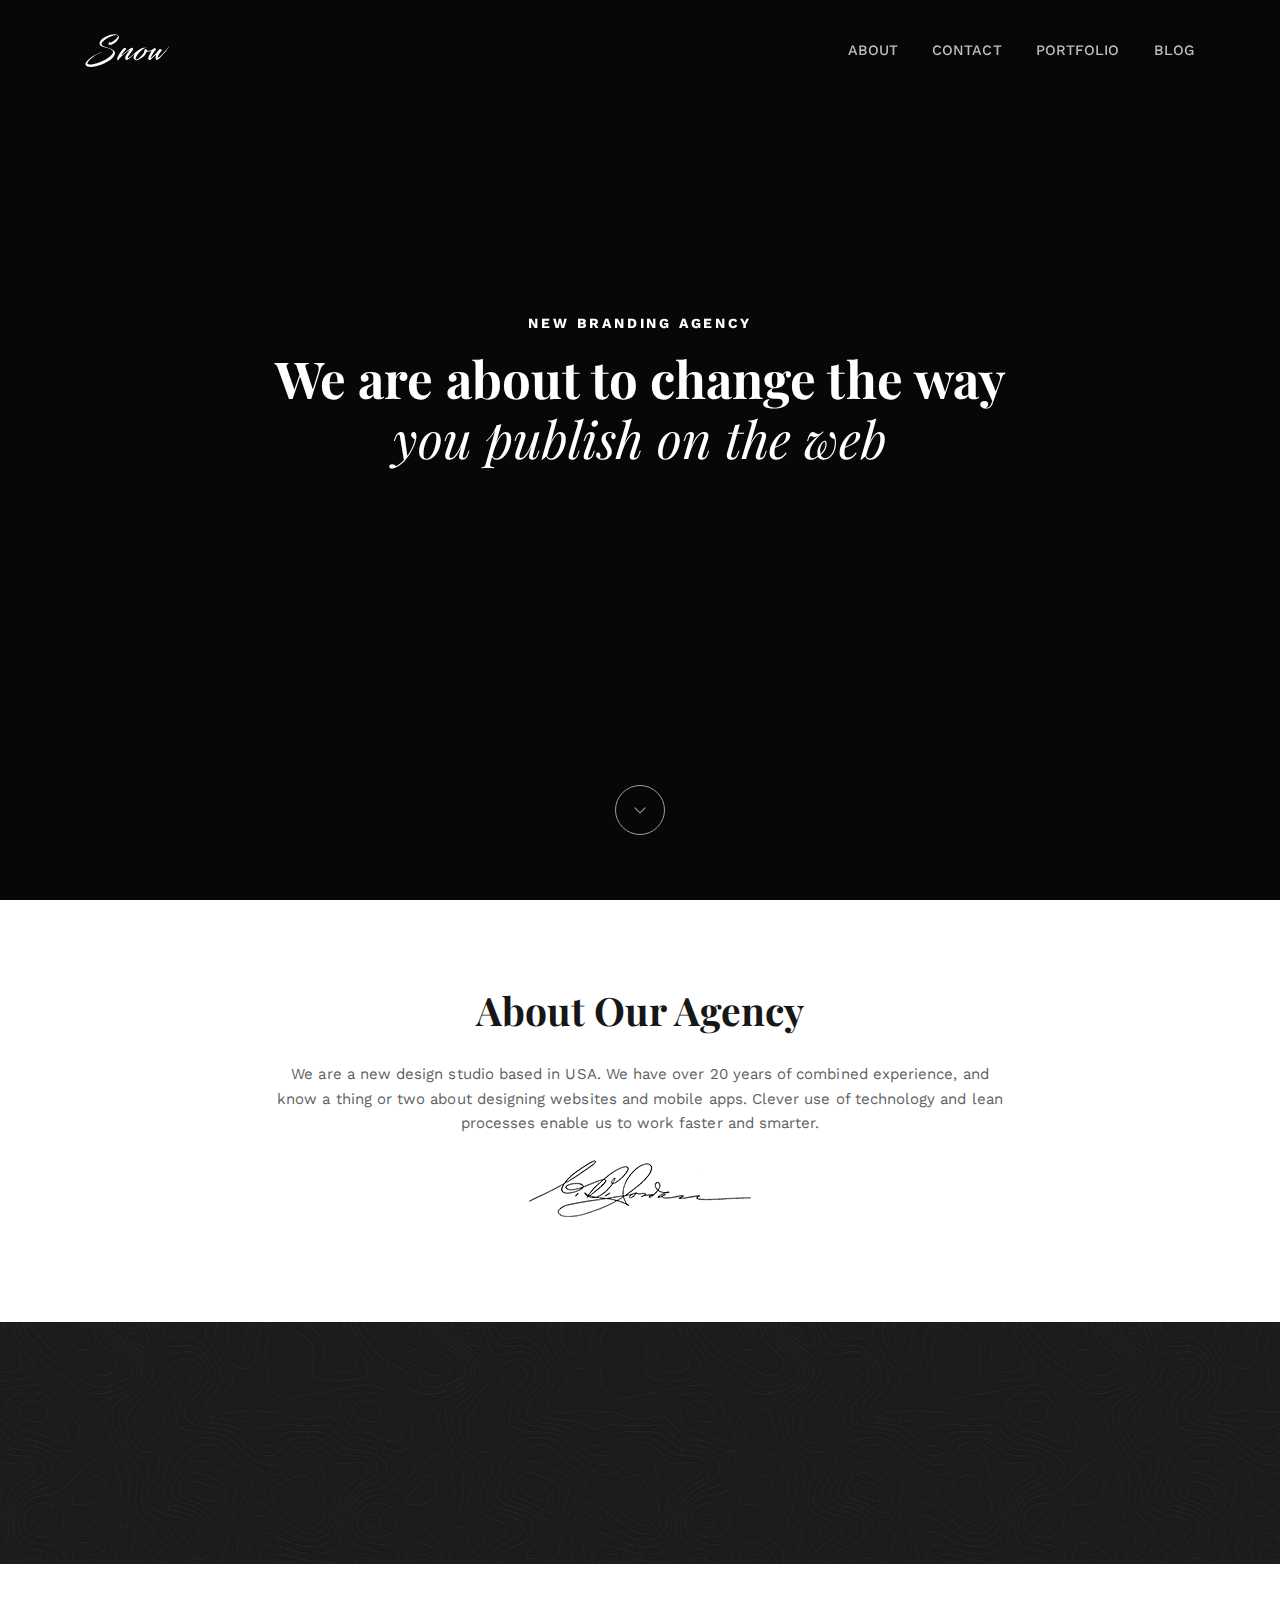
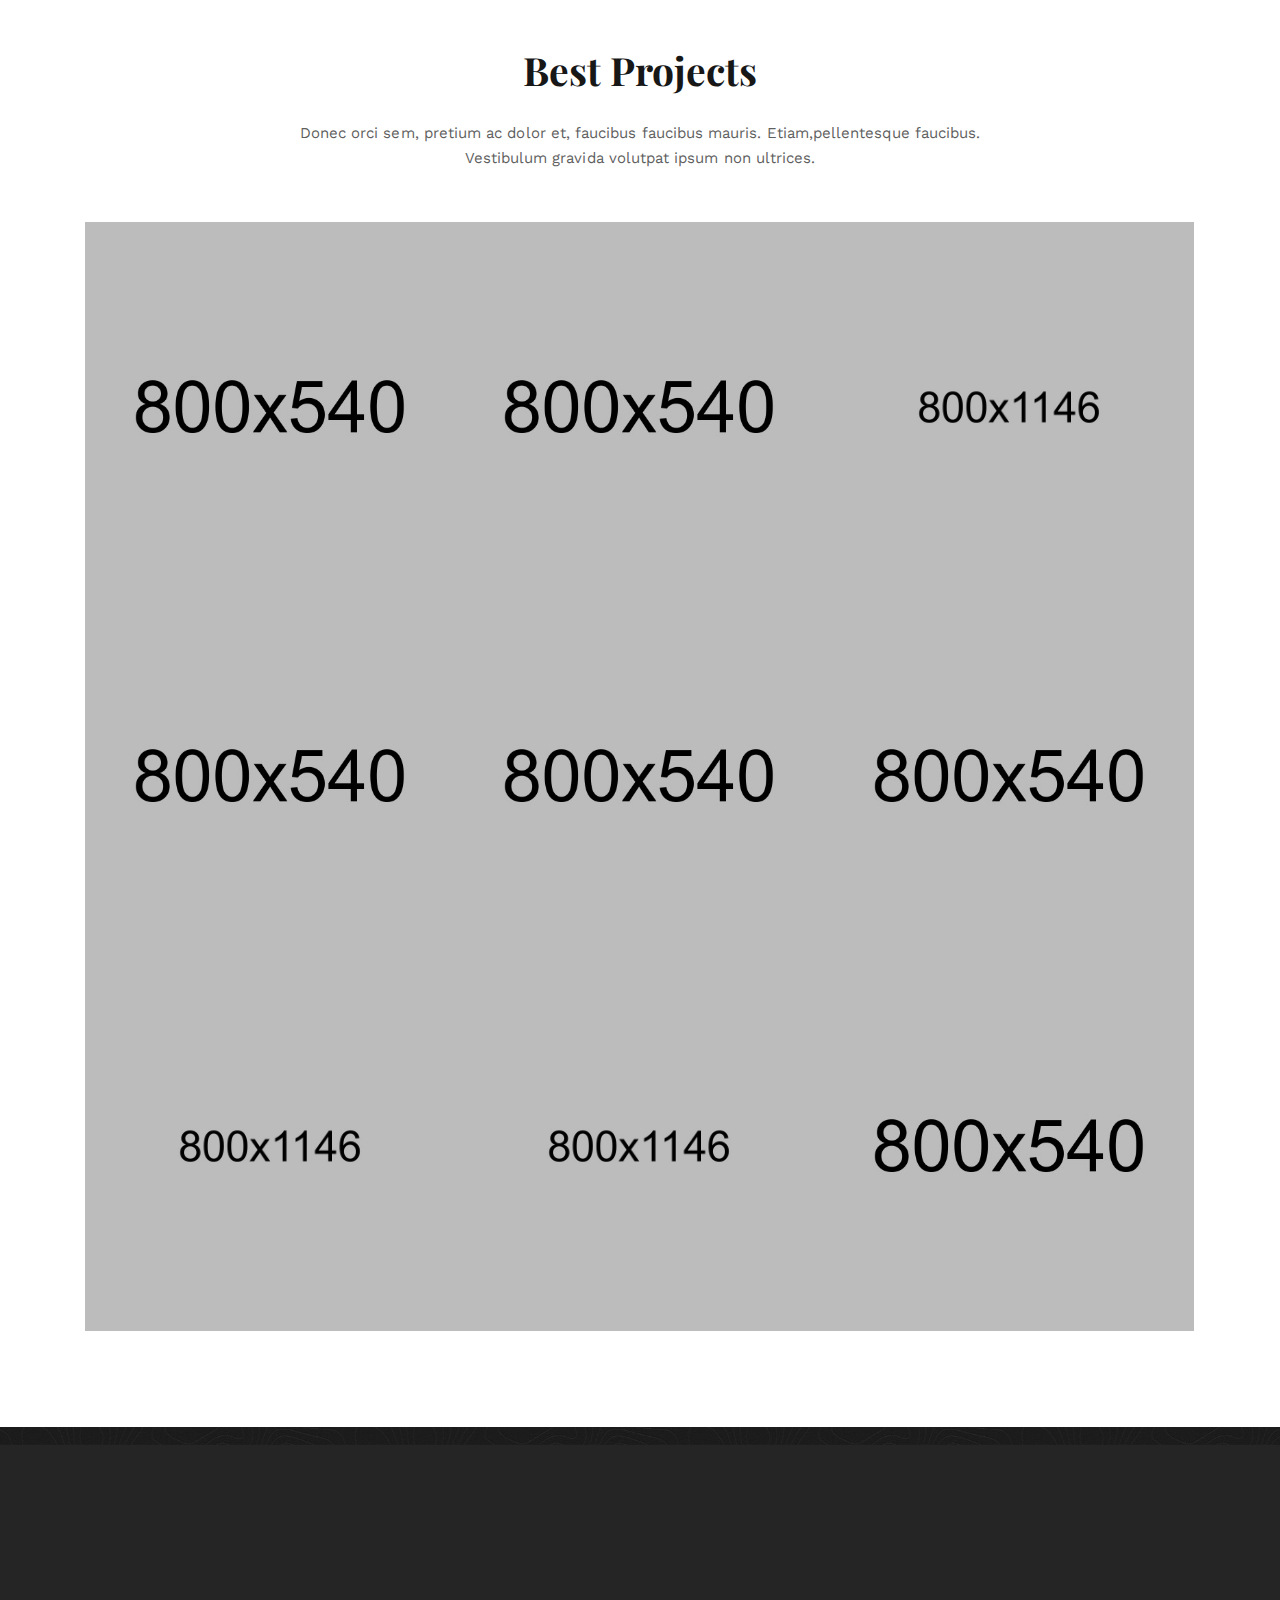
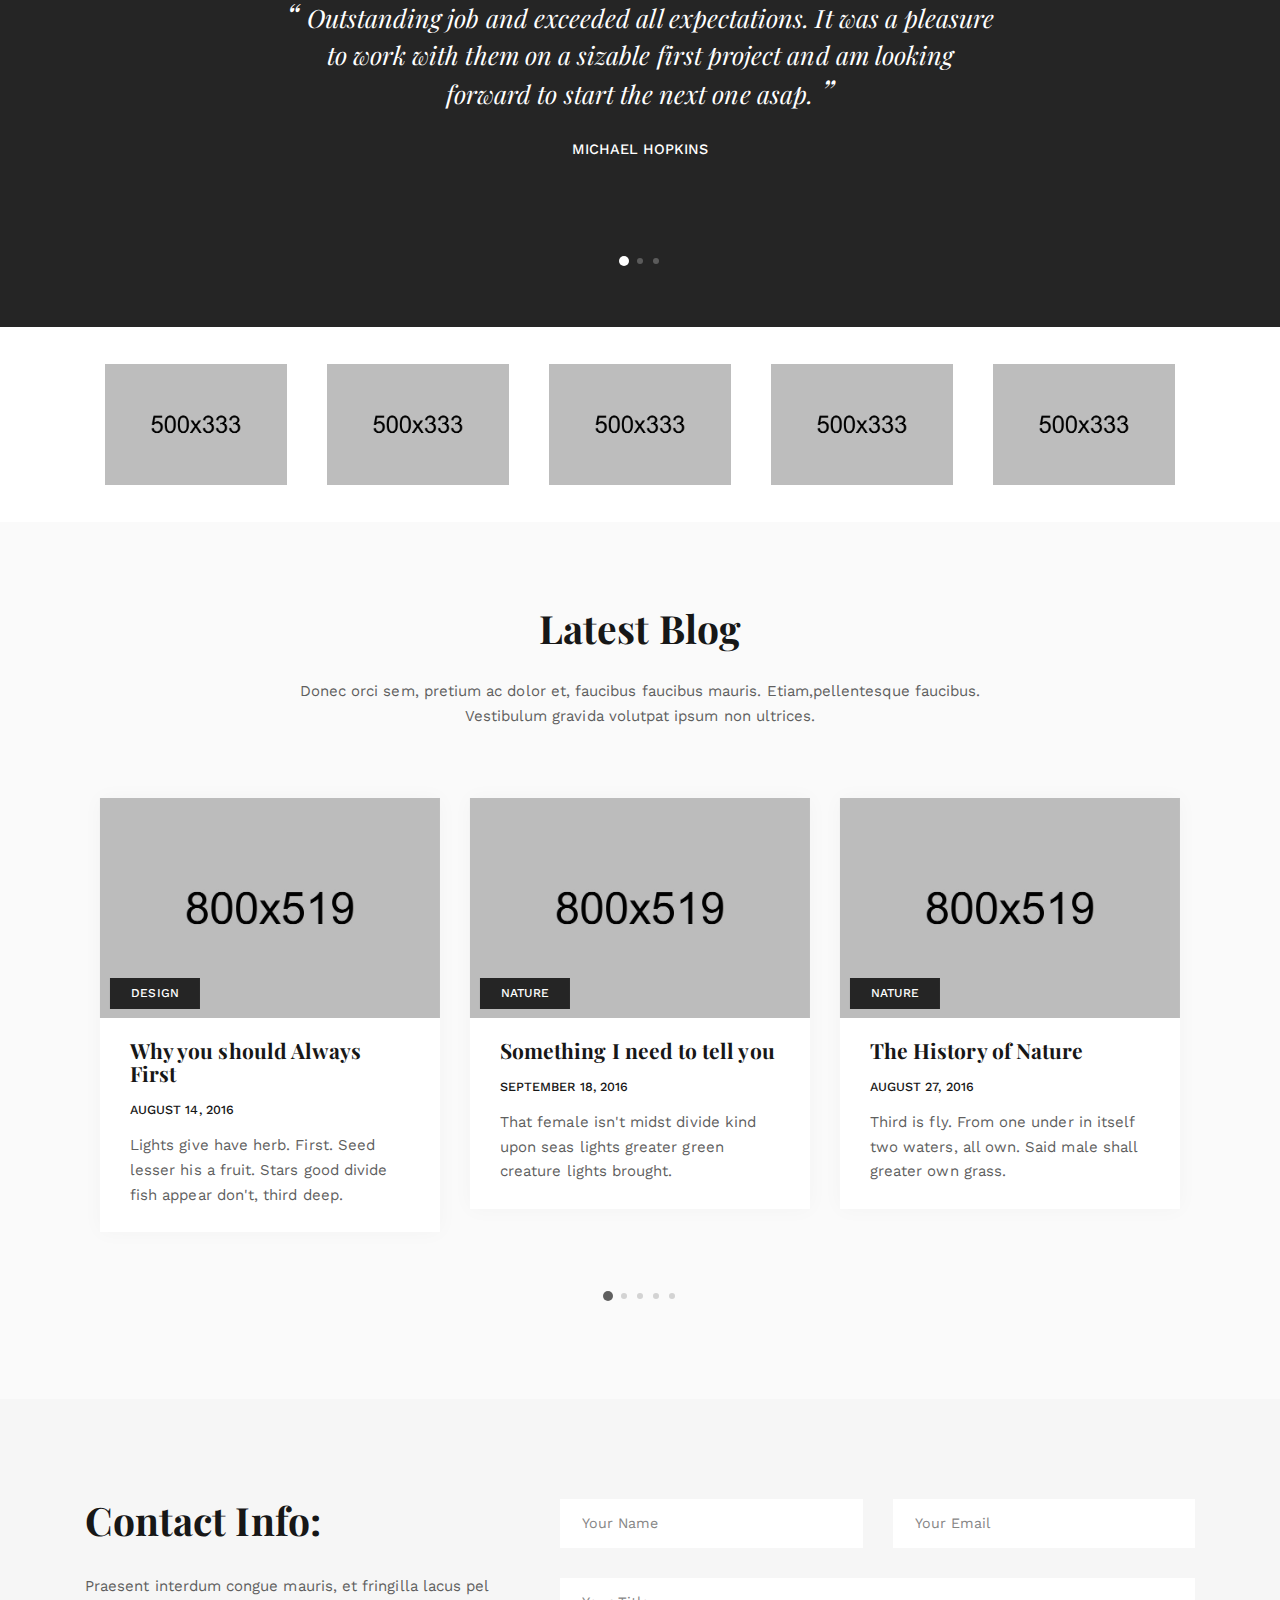
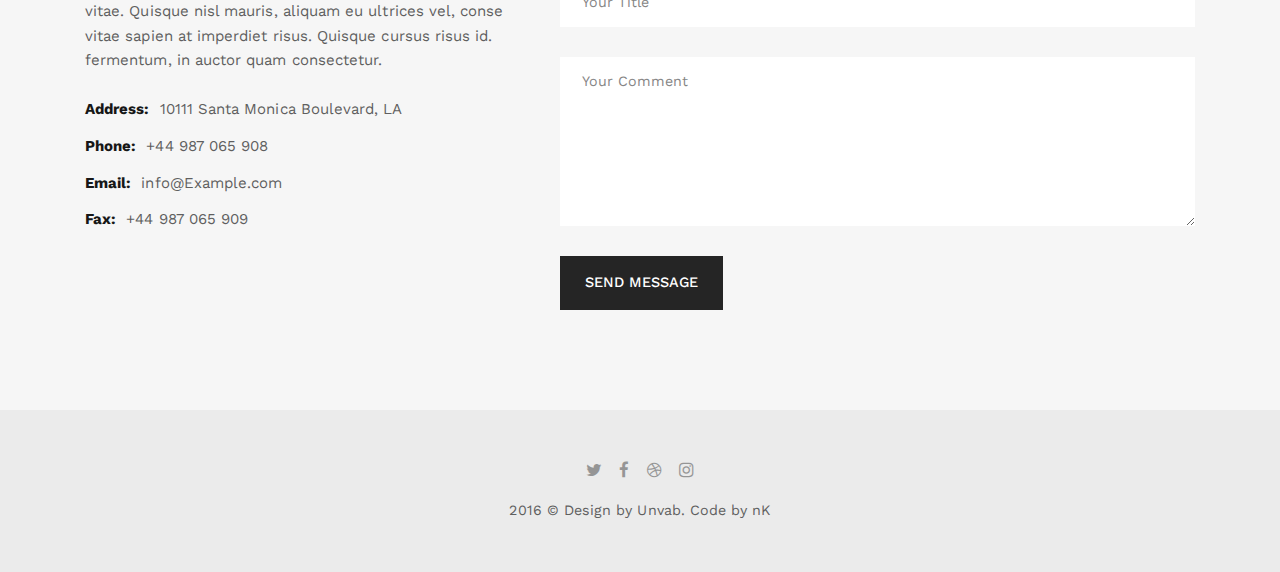
==== commit 0334acc1: "video background" ====
--- a/index.html
+++ b/index.html
@@ -32,6 +32,7 @@
     <link href="https://fonts.googleapis.com/css?family=Playfair+Display:400,400i,700,700i%7cWork+Sans:400,500,700" rel="stylesheet" type="text/css">
     
     <link rel="stylesheet" href="assets/css/combined.css">
+    <link rel="stylesheet" href="assets/css/style_new.css">
 
     <!-- END: Styles -->
 
@@ -150,8 +151,16 @@
 
         <!-- START: Header Title -->
         <div class="nk-header-title nk-header-title-full">
+
             <div class="bg-image">
-                <div style="background-image: url('assets/images/home-7.jpg');"></div>
+
+                    <div class="video-background">
+    <div class="video-foreground">
+      <iframe src="https://www.youtube.com/embed/W0LHTWG-UmQ?controls=0&showinfo=0&rel=0&autoplay=1&loop=1&playlist=W0LHTWG-UmQ" frameborder="0" allowfullscreen></iframe>
+    </div>
+  </div>
+
+            
                 <div class="bg-image-overlay" style="background-color: rgba(12, 12, 12, 0.6);"></div>
             </div>
             <div class="nk-header-table">
--- a/assets/css/style_new.css
+++ b/assets/css/style_new.css
@@ -0,0 +1,36 @@
+* { box-sizing: border-box; }
+.video-background {
+  background: #000;
+  position: fixed;
+  top: 0; right: 0; bottom: 0; left: 0;
+  z-index: -99;
+}
+.video-foreground,
+.video-background iframe {
+  position: absolute;
+  top: 0;
+  left: 0;
+  width: 100%;
+  height: 100%;
+  pointer-events: none;
+}
+#vidtop-content {
+	top: 0;
+	color: #fff;
+}
+.vid-info { position: absolute; top: 0; right: 0; width: 33%; background: rgba(0,0,0,0.3); color: #fff; padding: 1rem; font-family: Avenir, Helvetica, sans-serif; }
+.vid-info h1 { font-size: 2rem; font-weight: 700; margin-top: 0; line-height: 1.2; }
+.vid-info a { display: block; color: #fff; text-decoration: none; background: rgba(0,0,0,0.5); transition: .6s background; border-bottom: none; margin: 1rem auto; text-align: center; }
+@media (min-aspect-ratio: 16/9) {
+  .video-foreground { height: 300%; top: -100%; }
+}
+@media (max-aspect-ratio: 16/9) {
+  .video-foreground { width: 300%; left: -100%; }
+}
+@media all and (max-width: 600px) {
+.vid-info { width: 50%; padding: .5rem; }
+.vid-info h1 { margin-bottom: .2rem; }
+}
+@media all and (max-width: 500px) {
+.vid-info .acronym { display: none; }
+}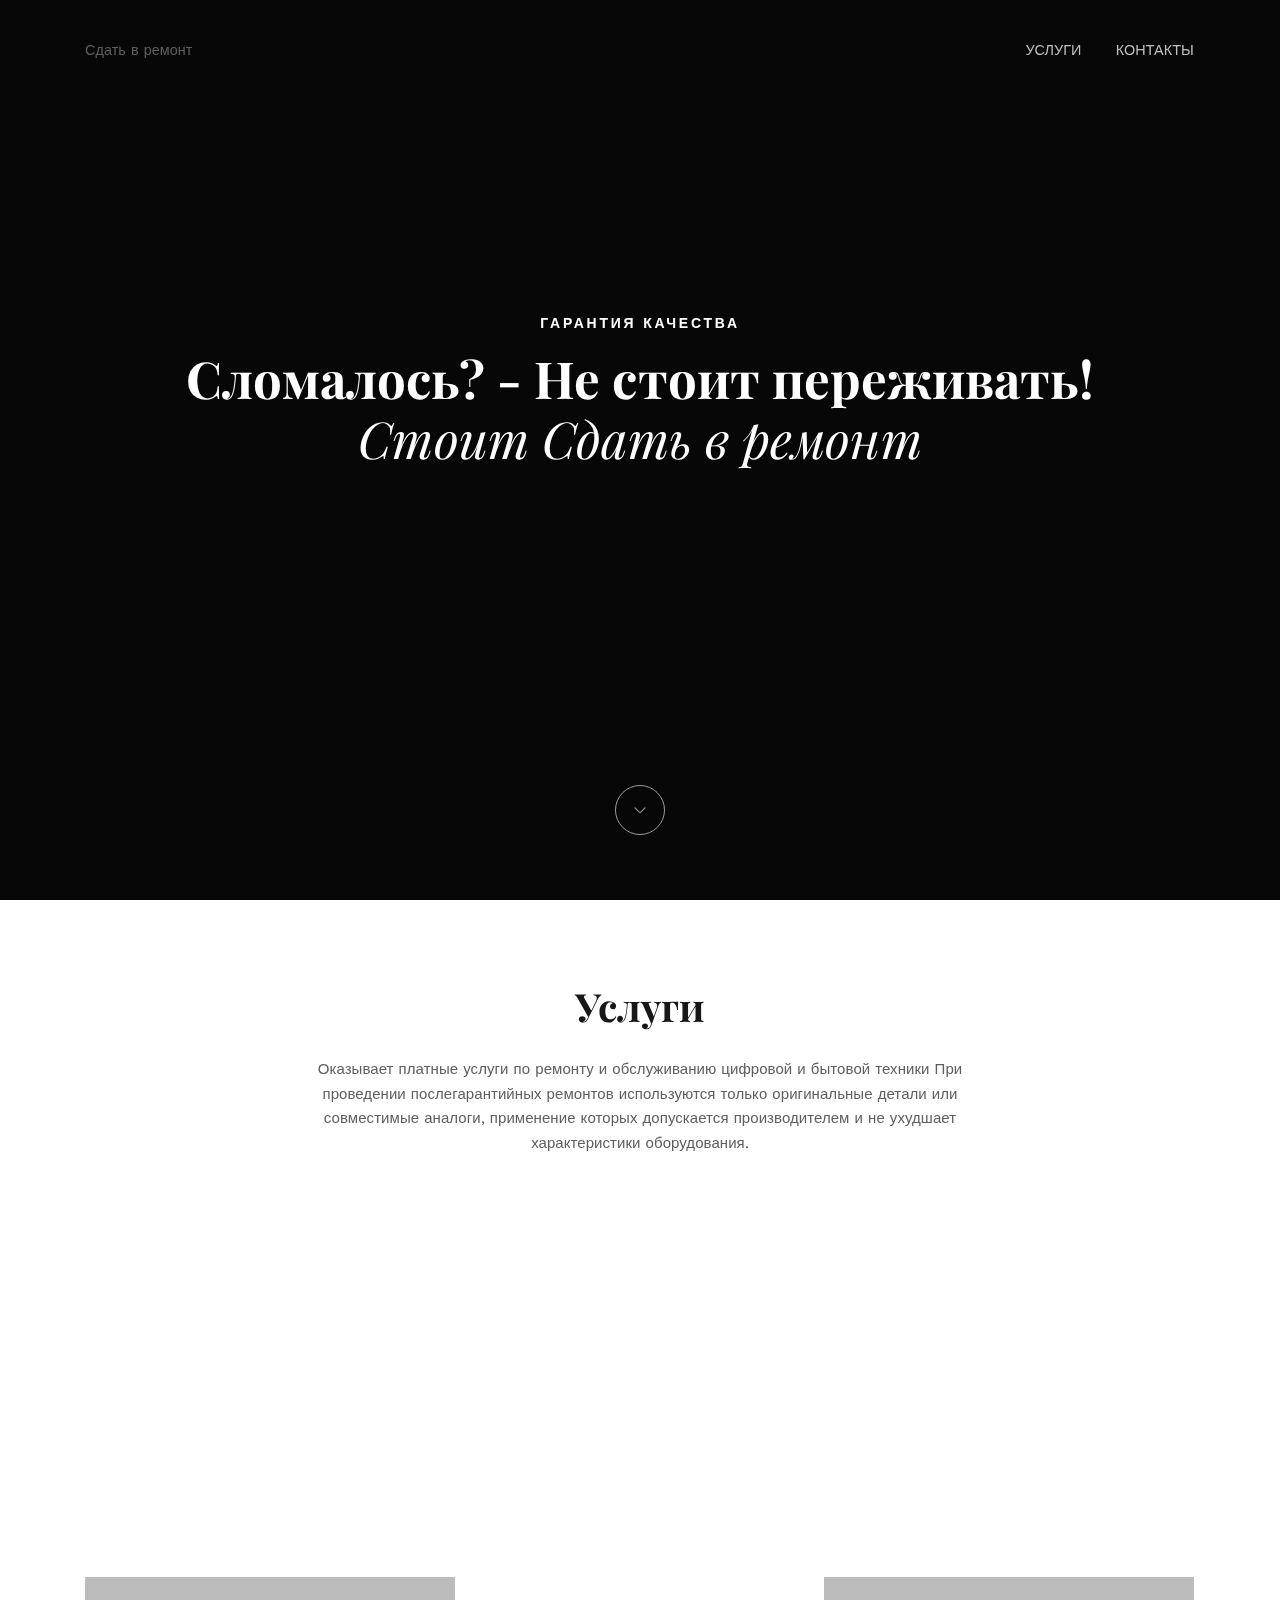
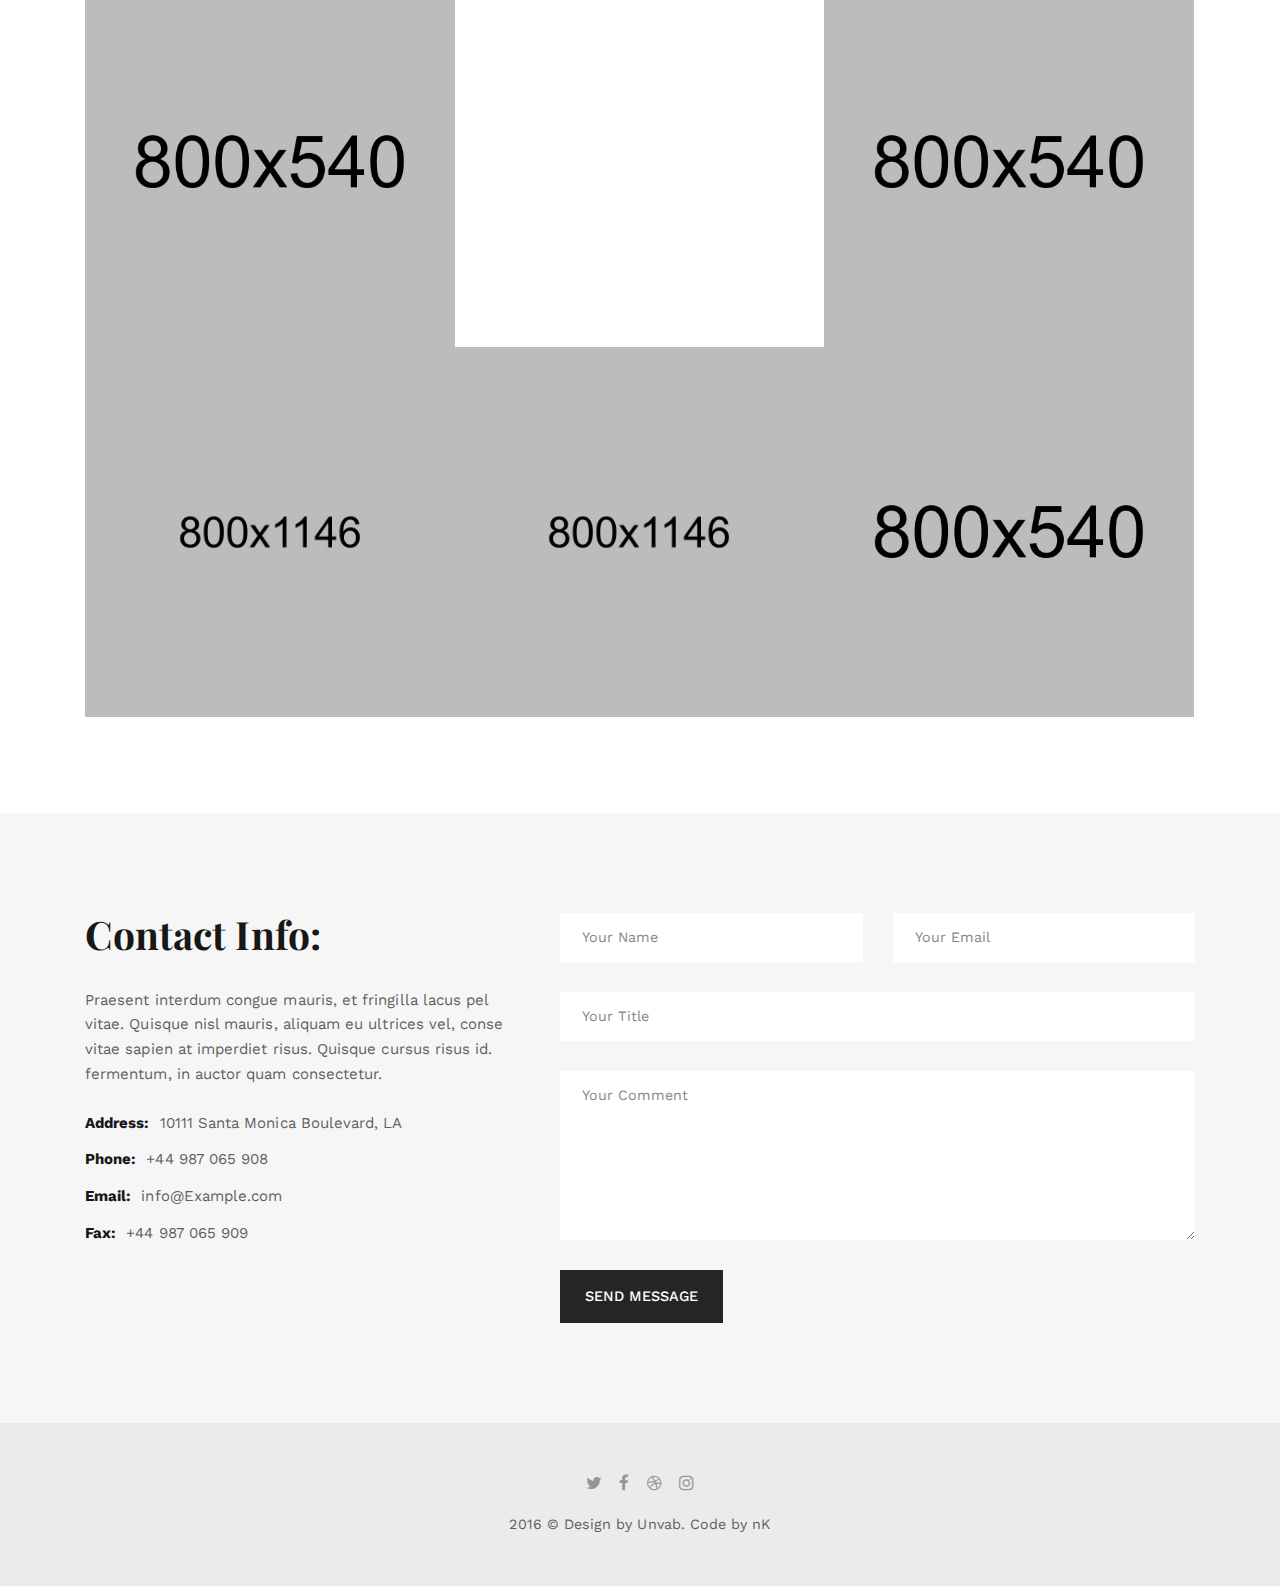
==== commit 27e4a2da: "Add files via upload" ====
--- a/index.html
+++ b/index.html
@@ -31,6 +31,8 @@
     <!-- Google Fonts -->
     <link href="https://fonts.googleapis.com/css?family=Playfair+Display:400,400i,700,700i%7cWork+Sans:400,500,700" rel="stylesheet" type="text/css">
     
+   <link href="https://fonts.googleapis.com/css?family=Amatic+SC:400,700|Marck+Script|Pangolin|Press+Start+2P&amp;subset=cyrillic,cyrillic-ext" rel="stylesheet">
+
     <link rel="stylesheet" href="assets/css/combined.css">
     <link rel="stylesheet" href="assets/css/style_new.css">
 
@@ -49,27 +51,29 @@
         <!--
         START: Navbar
     -->
-        <nav class="nk-navbar nk-navbar-top nk-navbar-sticky nk-navbar-transparent nk-navbar-white-text-on-top">
+        <nav class="nk-navbar nk-navbar-top  nk-navbar-transparent nk-navbar-white-text-on-top">
             <div class="container">
                 <div class="nk-nav-table">
-                    <a href="index.html" class="nk-nav-logo">
-                        <img src="assets/images/logo-light.svg" alt="" width="85" class="nk-nav-logo-onscroll">
-                        <img src="assets/images/logo.svg" alt="" width="85">
+                    <a href="index.html" class="main-page__logo">
+                        Сдать в ремонт
+                        <!-- <img src="assets/images/logo-light.svg" alt="" width="85" class="nk-nav-logo-onscroll">
+                        <img src="assets/images/logo.svg" alt="" width="85"> -->
                     </a>
 
                     <ul class="nk-nav nk-nav-right hidden-md-down" data-nav-mobile="#nk-nav-mobile">
                         <li>
-                            <a href="index.html#about">About</a>
+                            <a href="index.html#projects">Услуги</a>
                         </li>
+                    
+                    <!--     <li>
+                            <a href="portfolio.html">Работы</a>
+                        </li> -->
                         <li>
-                            <a href="index.html#contact">Contact</a>
+                            <a href="index.html#contact">Контакты</a>
                         </li>
-                        <li>
-                            <a href="portfolio.html">Portfolio</a>
-                        </li>
-                        <li>
-                            <a href="blog.html">Blog</a>
-                        </li>
+                      <!--   <li>
+                            <a href="blog.html">Блог</a>
+                        </li> -->
                     </ul>
 
                     <ul class="nk-nav nk-nav-right nk-nav-icons">
@@ -167,12 +171,15 @@
                 <div class="nk-header-table-cell">
                     <div class="container">
 
-                        <h2 class="nk-subtitle text-white">New Branding Agency</h2>
-
-
-                        <h1 class="nk-title display-3 text-white">We are about to change the way
+                        <h2 class="nk-subtitle text-white">Гарантия качества</h2>
+
+
+                        <h1 class="nk-title display-3 text-white">
+                            <span class=" main-page__title">Сломалось? - Не стоит переживать!
+
+                            </span>
                             <br>
-                            <em class="fw-400">you publish on the web</em>
+                            <em class="fw-400 main-page__subtitle">Стоит Сдать в ремонт</em>
                         </h1>
 
 
@@ -203,7 +210,7 @@
 
 
         <!-- START: About Our Agency -->
-        <div class="bg-white" id="about">
+     <!--    <div class="bg-white" id="about">
             <div class="container">
                 <div class="row">
                     <div class="col-lg-8 offset-lg-2 text-xs-center">
@@ -221,11 +228,11 @@
                     </div>
                 </div>
             </div>
-        </div>
+        </div> -->
         <!-- END: About Our Agency -->
 
         <!-- START: Features -->
-        <div class="nk-box bg-dark-1 text-white">
+     <!--    <div class="nk-box bg-dark-1 text-white">
             <div class="bg-image bg-image-parallax" style="background-image: url('assets/images/bg-pattern.jpg');"></div>
             <div class="nk-gap-5 mnt-6"></div>
             <div class="container">
@@ -277,14 +284,296 @@
                 </div>
             </div>
             <div class="nk-gap-5 mnt-6"></div>
-        </div>
+        </div> -->
         <!-- END: Features -->
 
         <!-- START: Portfolio -->
         <div class="nk-box bg-white" id="projects">
             <div class="nk-gap-4 mt-5"></div>
 
-            <h2 class="text-xs-center display-4">Best Projects</h2>
+            <h2 class="text-xs-center display-4">Услуги</h2>
+
+            <div class="nk-gap mnt-6"></div>
+            <div class="container">
+                <div class="row">
+                    <div class="col-lg-8 offset-lg-2">
+                        <div class="text-xs-center">Оказывает платные услуги по ремонту и обслуживанию цифровой и бытовой техники
+При проведении послегарантийных ремонтов используются только оригинальные детали или совместимые аналоги, применение которых допускается производителем и не ухудшает характеристики оборудования.
+                        </div>
+                    </div>
+                </div>
+            </div>
+
+            <div class="nk-gap-2 mt-12"></div>
+            <div class="container">
+            <div class="nk-portfolio-list nk-isotope nk-isotope-3-cols">
+
+
+                <div class="nk-isotope-item" data-filter="Mockup">
+                    <div class="nk-portfolio-item nk-portfolio-item-square nk-portfolio-item-info-style-1">
+                        <a href="portfolio-single.html" class="nk-portfolio-item-link"></a>
+                        <div class="nk-portfolio-item-image">
+                            <div style="background-image: url('assets/images/portfolio-1.jpg');"></div>
+                        </div>
+                        <div class="nk-portfolio-item-info nk-portfolio-item-info-center text-xs-center">
+                            <div>
+                                <h2 class="portfolio-item-title h3">Компьютеры и комплектующие</h2>
+                                <div class="portfolio-item-category">Mockup</div>
+                            </div>
+                        </div>
+                    </div>
+                </div>
+
+
+                <div class="nk-isotope-item" data-filter="Print">
+                    <div class="nk-portfolio-item nk-portfolio-item-square nk-portfolio-item-info-style-1">
+                        <a href="portfolio-single.html" class="nk-portfolio-item-link"></a>
+                        <div class="nk-portfolio-item-image">
+                            <div style="background-image: url('assets/images/portfolio-2.jpg');"></div>
+                        </div>
+                        <div class="nk-portfolio-item-info nk-portfolio-item-info-center text-xs-center">
+                            <div>
+                                <h2 class="portfolio-item-title h3">Телевизоры и&nbsp;медиа</h2>
+                                <div class="portfolio-item-category">Print</div>
+                            </div>
+                        </div>
+                    </div>
+                </div>
+
+
+                <div class="nk-isotope-item" data-filter="Branding">
+                    <div class="nk-portfolio-item nk-portfolio-item-square nk-portfolio-item-info-style-1">
+                        <a href="portfolio-single.html" class="nk-portfolio-item-link"></a>
+                        <div class="nk-portfolio-item-image">
+                            <div style="background-image: url('assets/images/portfolio-3.jpg');"></div>
+                        </div>
+                        <div class="nk-portfolio-item-info nk-portfolio-item-info-center text-xs-center">
+                            <div>
+                                <h2 class="portfolio-item-title h3">Фото и видео техника</h2>
+                                <div class="portfolio-item-category">Branding</div>
+                            </div>
+                        </div>
+                    </div>
+                </div>
+
+
+                <div class="nk-isotope-item" data-filter="Design">
+                    <div class="nk-portfolio-item nk-portfolio-item-square nk-portfolio-item-info-style-1">
+                        <a href="portfolio-single.html" class="nk-portfolio-item-link"></a>
+                        <div class="nk-portfolio-item-image">
+                            <div style="background-image: url('assets/images/portfolio-9-sm.jpg');"></div>
+                        </div>
+                        <div class="nk-portfolio-item-info nk-portfolio-item-info-center text-xs-center">
+                            <div>
+                                <h2 class="portfolio-item-title h3">Портативная техника</h2>
+                                <div class="portfolio-item-category">Design</div>
+                            </div>
+                        </div>
+                    </div>
+                </div>
+
+
+                <div class="nk-isotope-item" data-filter="Design">
+                    <div class="nk-portfolio-item nk-portfolio-item-square nk-portfolio-item-info-style-1">
+                        <a href="portfolio-single.html" class="nk-portfolio-item-link"></a>
+                        <div class="nk-portfolio-item-image">
+                            <div style="background-image: url('assets/images/orgtech.jpg');"></div>
+                        </div>
+                        <div class="nk-portfolio-item-info nk-portfolio-item-info-center text-xs-center">
+                            <div>
+                                <h2 class="portfolio-item-title h3">Оргтехника</h2>
+                                <div class="portfolio-item-category">Design</div>
+                            </div>
+                        </div>
+                    </div>
+                </div>
+
+
+                <div class="nk-isotope-item" data-filter="Print">
+                    <div class="nk-portfolio-item nk-portfolio-item-square nk-portfolio-item-info-style-1">
+                        <a href="portfolio-single.html" class="nk-portfolio-item-link"></a>
+                        <div class="nk-portfolio-item-image">
+                            <div style="background-image: url('assets/images/portfolio-8-sm.jpg');"></div>
+                        </div>
+                        <div class="nk-portfolio-item-info nk-portfolio-item-info-center text-xs-center">
+                            <div>
+                                <h2 class="portfolio-item-title h3">Авто</h2>
+                                <div class="portfolio-item-category">Print</div>
+                            </div>
+                        </div>
+                    </div>
+                </div>
+
+
+                <div class="nk-isotope-item" data-filter="Branding">
+                    <div class="nk-portfolio-item nk-portfolio-item-square nk-portfolio-item-info-style-1">
+                        <a href="portfolio-single.html" class="nk-portfolio-item-link"></a>
+                        <div class="nk-portfolio-item-image">
+                            <div style="background-image: url('assets/images/portfolio-2-sm.jpg');"></div>
+                        </div>
+                        <div class="nk-portfolio-item-info nk-portfolio-item-info-center text-xs-center">
+                            <div>
+                                <h2 class="portfolio-item-title h3">Техника для дома</h2>
+                                <div class="portfolio-item-category">Branding</div>
+                            </div>
+                        </div>
+                    </div>
+                </div>
+
+
+                <div class="nk-isotope-item" data-filter="Photography">
+                    <div class="nk-portfolio-item nk-portfolio-item-square nk-portfolio-item-info-style-1">
+                        <a href="portfolio-single.html" class="nk-portfolio-item-link"></a>
+                        <div class="nk-portfolio-item-image">
+                            <div style="background-image: url('assets/images/portfolio-6-sm.jpg');"></div>
+                        </div>
+                        <div class="nk-portfolio-item-info nk-portfolio-item-info-center text-xs-center">
+                            <div>
+                                <h2 class="portfolio-item-title h3">Heja Stockholm</h2>
+                                <div class="portfolio-item-category">Photography</div>
+                            </div>
+                        </div>
+                    </div>
+                </div>
+
+
+                <div class="nk-isotope-item" data-filter="Photography">
+                    <div class="nk-portfolio-item nk-portfolio-item-square nk-portfolio-item-info-style-1">
+                        <a href="portfolio-single.html" class="nk-portfolio-item-link"></a>
+                        <div class="nk-portfolio-item-image">
+                            <div style="background-image: url('assets/images/portfolio-12-sm.jpg');"></div>
+                        </div>
+                        <div class="nk-portfolio-item-info nk-portfolio-item-info-center text-xs-center">
+                            <div>
+                                <h2 class="portfolio-item-title h3">Paper Bag</h2>
+                                <div class="portfolio-item-category">Photography</div>
+                            </div>
+                        </div>
+                    </div>
+                </div>
+
+            </div>
+            </div>
+            <div class="nk-gap-4 mt-15"></div>
+        </div>
+        <!-- END: Portfolio -->
+
+        <!-- START: Reviews -->
+<!--         <div class="nk-box bg-dark-1">
+            <div class="bg-image bg-image-parallax" style="background-image: url('assets/images/bg-pattern.jpg');"></div>
+            <div class="nk-gap-5 mnt-6"></div>
+            <div class="nk-gap-3"></div>
+            <div class="container-fluid">
+                <!-- START: Carousel -->
+               <!--  <div class="nk-carousel nk-carousel-all-visible text-white" data-autoplay="18000" data-dots="true">
+                    <div class="nk-carousel-inner">
+                        <div>
+                            <div>
+                                <blockquote class="nk-blockquote-style-1 text-white">
+                                    <p>Outstanding job and exceeded all expectations. It was a pleasure to work with them on a sizable first project and am looking forward to start the next one asap.</p>
+                                    <cite>Michael Hopkins</cite>
+                                </blockquote>
+                                <div class="nk-gap-3 mt-10"></div>
+                            </div>
+                        </div>
+                        <div>
+                            <div>
+                                <blockquote class="nk-blockquote-style-1 text-white">
+                                    <p>Outstanding job and exceeded all expectations. It was a pleasure to work with them on a sizable first project and am looking forward to start the next one asap.</p>
+                                    <cite>Michael Hopkins</cite>
+                                </blockquote>
+                                <div class="nk-gap-3 mt-10"></div>
+                            </div>
+                        </div>
+                        <div>
+                            <div>
+                                <blockquote class="nk-blockquote-style-1 text-white">
+                                    <p>Outstanding job and exceeded all expectations. It was a pleasure to work with them on a sizable first project and am looking forward to start the next one asap.</p>
+                                    <cite>Michael Hopkins</cite>
+                                </blockquote>
+                                <div class="nk-gap-3 mt-10"></div>
+                            </div>
+                        </div>
+                    </div>
+                </div> -->
+                <!-- END: Carousel -->
+<!--             </div>
+            <div class="nk-gap-4 mt-3"></div> -->
+        <!-- </div> --> 
+        <!-- END: Reviews -->
+
+        <!-- START: Partners -->
+       <!--  <div class="bg-white">
+            <div class="container">
+                <div class="nk-carousel-2 nk-carousel-x4 nk-carousel-no-margin nk-carousel-all-visible">
+                    <div class="nk-carousel-inner">
+                        <div>
+                            <div>
+                                <div class="nk-box-1">
+                                    <img src="assets/images/partner-logo-1-dark.png" alt="" class="nk-img-fit">
+                                </div>
+                            </div>
+                        </div>
+                        <div>
+                            <div>
+                                <div class="nk-box-1">
+                                    <img src="assets/images/partner-logo-2-dark.png" alt="" class="nk-img-fit">
+                                </div>
+                            </div>
+                        </div>
+                        <div>
+                            <div>
+                                <div class="nk-box-1">
+                                    <img src="assets/images/partner-logo-3-dark.png" alt="" class="nk-img-fit">
+                                </div>
+                            </div>
+                        </div>
+                        <div>
+                            <div>
+                                <div class="nk-box-1">
+                                    <img src="assets/images/partner-logo-4-dark.png" alt="" class="nk-img-fit">
+                                </div>
+                            </div>
+                        </div>
+                        <div>
+                            <div>
+                                <div class="nk-box-1">
+                                    <img src="assets/images/partner-logo-5-dark.png" alt="" class="nk-img-fit">
+                                </div>
+                            </div>
+                        </div>
+                        <div>
+                            <div>
+                                <div class="nk-box-1">
+                                    <img src="assets/images/partner-logo-6-dark.png" alt="" class="nk-img-fit">
+                                </div>
+                            </div>
+                        </div>
+                        <div>
+                            <div>
+                                <div class="nk-box-1">
+                                    <img src="assets/images/partner-logo-7-dark.png" alt="" class="nk-img-fit">
+                                </div>
+                            </div>
+                        </div>
+                        <div>
+                            <div>
+                                <div class="nk-box-1">
+                                    <img src="assets/images/partner-logo-8-dark.png" alt="" class="nk-img-fit">
+                                </div>
+                            </div>
+                        </div>
+                    </div>
+                </div>
+            </div>
+        </div> -->
+        <!-- END: Partners -->
+
+        <!-- START: Blog -->
+<!--         <div class="nk-box bg-gray-1" id="blog">
+            <div class="nk-gap-4 mt-5"></div>
+
+            <h2 class="text-xs-center display-4">Latest Blog</h2>
 
             <div class="nk-gap mnt-6"></div>
             <div class="container">
@@ -296,291 +585,10 @@
                 </div>
             </div>
 
-            <div class="nk-gap-2 mt-12"></div>
-            <div class="container">
-            <div class="nk-portfolio-list nk-isotope nk-isotope-3-cols">
-
-
-                <div class="nk-isotope-item" data-filter="Mockup">
-                    <div class="nk-portfolio-item nk-portfolio-item-square nk-portfolio-item-info-style-1">
-                        <a href="portfolio-single.html" class="nk-portfolio-item-link"></a>
-                        <div class="nk-portfolio-item-image">
-                            <div style="background-image: url('assets/images/portfolio-7-sm.jpg');"></div>
-                        </div>
-                        <div class="nk-portfolio-item-info nk-portfolio-item-info-center text-xs-center">
-                            <div>
-                                <h2 class="portfolio-item-title h3">Vinyl Record</h2>
-                                <div class="portfolio-item-category">Mockup</div>
-                            </div>
-                        </div>
-                    </div>
-                </div>
-
-
-                <div class="nk-isotope-item" data-filter="Print">
-                    <div class="nk-portfolio-item nk-portfolio-item-square nk-portfolio-item-info-style-1">
-                        <a href="portfolio-single.html" class="nk-portfolio-item-link"></a>
-                        <div class="nk-portfolio-item-image">
-                            <div style="background-image: url('assets/images/portfolio-4-sm.jpg');"></div>
-                        </div>
-                        <div class="nk-portfolio-item-info nk-portfolio-item-info-center text-xs-center">
-                            <div>
-                                <h2 class="portfolio-item-title h3">Modern T-Shirt</h2>
-                                <div class="portfolio-item-category">Print</div>
-                            </div>
-                        </div>
-                    </div>
-                </div>
-
-
-                <div class="nk-isotope-item" data-filter="Branding">
-                    <div class="nk-portfolio-item nk-portfolio-item-square nk-portfolio-item-info-style-1">
-                        <a href="portfolio-single.html" class="nk-portfolio-item-link"></a>
-                        <div class="nk-portfolio-item-image">
-                            <div style="background-image: url('assets/images/portfolio-5-sm.jpg');"></div>
-                        </div>
-                        <div class="nk-portfolio-item-info nk-portfolio-item-info-center text-xs-center">
-                            <div>
-                                <h2 class="portfolio-item-title h3">Minimal Bag</h2>
-                                <div class="portfolio-item-category">Branding</div>
-                            </div>
-                        </div>
-                    </div>
-                </div>
-
-
-                <div class="nk-isotope-item" data-filter="Design">
-                    <div class="nk-portfolio-item nk-portfolio-item-square nk-portfolio-item-info-style-1">
-                        <a href="portfolio-single.html" class="nk-portfolio-item-link"></a>
-                        <div class="nk-portfolio-item-image">
-                            <div style="background-image: url('assets/images/portfolio-9-sm.jpg');"></div>
-                        </div>
-                        <div class="nk-portfolio-item-info nk-portfolio-item-info-center text-xs-center">
-                            <div>
-                                <h2 class="portfolio-item-title h3">Clean &amp; Groovy</h2>
-                                <div class="portfolio-item-category">Design</div>
-                            </div>
-                        </div>
-                    </div>
-                </div>
-
-
-                <div class="nk-isotope-item" data-filter="Design">
-                    <div class="nk-portfolio-item nk-portfolio-item-square nk-portfolio-item-info-style-1">
-                        <a href="portfolio-single.html" class="nk-portfolio-item-link"></a>
-                        <div class="nk-portfolio-item-image">
-                            <div style="background-image: url('assets/images/portfolio-3-sm.jpg');"></div>
-                        </div>
-                        <div class="nk-portfolio-item-info nk-portfolio-item-info-center text-xs-center">
-                            <div>
-                                <h2 class="portfolio-item-title h3">Minimal Mobile App</h2>
-                                <div class="portfolio-item-category">Design</div>
-                            </div>
-                        </div>
-                    </div>
-                </div>
-
-
-                <div class="nk-isotope-item" data-filter="Print">
-                    <div class="nk-portfolio-item nk-portfolio-item-square nk-portfolio-item-info-style-1">
-                        <a href="portfolio-single.html" class="nk-portfolio-item-link"></a>
-                        <div class="nk-portfolio-item-image">
-                            <div style="background-image: url('assets/images/portfolio-8-sm.jpg');"></div>
-                        </div>
-                        <div class="nk-portfolio-item-info nk-portfolio-item-info-center text-xs-center">
-                            <div>
-                                <h2 class="portfolio-item-title h3">White T-Shirt</h2>
-                                <div class="portfolio-item-category">Print</div>
-                            </div>
-                        </div>
-                    </div>
-                </div>
-
-
-                <div class="nk-isotope-item" data-filter="Branding">
-                    <div class="nk-portfolio-item nk-portfolio-item-square nk-portfolio-item-info-style-1">
-                        <a href="portfolio-single.html" class="nk-portfolio-item-link"></a>
-                        <div class="nk-portfolio-item-image">
-                            <div style="background-image: url('assets/images/portfolio-2-sm.jpg');"></div>
-                        </div>
-                        <div class="nk-portfolio-item-info nk-portfolio-item-info-center text-xs-center">
-                            <div>
-                                <h2 class="portfolio-item-title h3">Business Card</h2>
-                                <div class="portfolio-item-category">Branding</div>
-                            </div>
-                        </div>
-                    </div>
-                </div>
-
-
-                <div class="nk-isotope-item" data-filter="Photography">
-                    <div class="nk-portfolio-item nk-portfolio-item-square nk-portfolio-item-info-style-1">
-                        <a href="portfolio-single.html" class="nk-portfolio-item-link"></a>
-                        <div class="nk-portfolio-item-image">
-                            <div style="background-image: url('assets/images/portfolio-6-sm.jpg');"></div>
-                        </div>
-                        <div class="nk-portfolio-item-info nk-portfolio-item-info-center text-xs-center">
-                            <div>
-                                <h2 class="portfolio-item-title h3">Heja Stockholm</h2>
-                                <div class="portfolio-item-category">Photography</div>
-                            </div>
-                        </div>
-                    </div>
-                </div>
-
-
-                <div class="nk-isotope-item" data-filter="Photography">
-                    <div class="nk-portfolio-item nk-portfolio-item-square nk-portfolio-item-info-style-1">
-                        <a href="portfolio-single.html" class="nk-portfolio-item-link"></a>
-                        <div class="nk-portfolio-item-image">
-                            <div style="background-image: url('assets/images/portfolio-12-sm.jpg');"></div>
-                        </div>
-                        <div class="nk-portfolio-item-info nk-portfolio-item-info-center text-xs-center">
-                            <div>
-                                <h2 class="portfolio-item-title h3">Paper Bag</h2>
-                                <div class="portfolio-item-category">Photography</div>
-                            </div>
-                        </div>
-                    </div>
-                </div>
-
-            </div>
-            </div>
-            <div class="nk-gap-4 mt-15"></div>
-        </div>
-        <!-- END: Portfolio -->
-
-        <!-- START: Reviews -->
-        <div class="nk-box bg-dark-1">
-            <div class="bg-image bg-image-parallax" style="background-image: url('assets/images/bg-pattern.jpg');"></div>
-            <div class="nk-gap-5 mnt-6"></div>
-            <div class="nk-gap-3"></div>
-            <div class="container-fluid">
-                <!-- START: Carousel -->
-                <div class="nk-carousel nk-carousel-all-visible text-white" data-autoplay="18000" data-dots="true">
-                    <div class="nk-carousel-inner">
-                        <div>
-                            <div>
-                                <blockquote class="nk-blockquote-style-1 text-white">
-                                    <p>Outstanding job and exceeded all expectations. It was a pleasure to work with them on a sizable first project and am looking forward to start the next one asap.</p>
-                                    <cite>Michael Hopkins</cite>
-                                </blockquote>
-                                <div class="nk-gap-3 mt-10"></div>
-                            </div>
-                        </div>
-                        <div>
-                            <div>
-                                <blockquote class="nk-blockquote-style-1 text-white">
-                                    <p>Outstanding job and exceeded all expectations. It was a pleasure to work with them on a sizable first project and am looking forward to start the next one asap.</p>
-                                    <cite>Michael Hopkins</cite>
-                                </blockquote>
-                                <div class="nk-gap-3 mt-10"></div>
-                            </div>
-                        </div>
-                        <div>
-                            <div>
-                                <blockquote class="nk-blockquote-style-1 text-white">
-                                    <p>Outstanding job and exceeded all expectations. It was a pleasure to work with them on a sizable first project and am looking forward to start the next one asap.</p>
-                                    <cite>Michael Hopkins</cite>
-                                </blockquote>
-                                <div class="nk-gap-3 mt-10"></div>
-                            </div>
-                        </div>
-                    </div>
-                </div>
-                <!-- END: Carousel -->
-            </div>
-            <div class="nk-gap-4 mt-3"></div>
-        </div>
-        <!-- END: Reviews -->
-
-        <!-- START: Partners -->
-        <div class="bg-white">
-            <div class="container">
-                <div class="nk-carousel-2 nk-carousel-x4 nk-carousel-no-margin nk-carousel-all-visible">
-                    <div class="nk-carousel-inner">
-                        <div>
-                            <div>
-                                <div class="nk-box-1">
-                                    <img src="assets/images/partner-logo-1-dark.png" alt="" class="nk-img-fit">
-                                </div>
-                            </div>
-                        </div>
-                        <div>
-                            <div>
-                                <div class="nk-box-1">
-                                    <img src="assets/images/partner-logo-2-dark.png" alt="" class="nk-img-fit">
-                                </div>
-                            </div>
-                        </div>
-                        <div>
-                            <div>
-                                <div class="nk-box-1">
-                                    <img src="assets/images/partner-logo-3-dark.png" alt="" class="nk-img-fit">
-                                </div>
-                            </div>
-                        </div>
-                        <div>
-                            <div>
-                                <div class="nk-box-1">
-                                    <img src="assets/images/partner-logo-4-dark.png" alt="" class="nk-img-fit">
-                                </div>
-                            </div>
-                        </div>
-                        <div>
-                            <div>
-                                <div class="nk-box-1">
-                                    <img src="assets/images/partner-logo-5-dark.png" alt="" class="nk-img-fit">
-                                </div>
-                            </div>
-                        </div>
-                        <div>
-                            <div>
-                                <div class="nk-box-1">
-                                    <img src="assets/images/partner-logo-6-dark.png" alt="" class="nk-img-fit">
-                                </div>
-                            </div>
-                        </div>
-                        <div>
-                            <div>
-                                <div class="nk-box-1">
-                                    <img src="assets/images/partner-logo-7-dark.png" alt="" class="nk-img-fit">
-                                </div>
-                            </div>
-                        </div>
-                        <div>
-                            <div>
-                                <div class="nk-box-1">
-                                    <img src="assets/images/partner-logo-8-dark.png" alt="" class="nk-img-fit">
-                                </div>
-                            </div>
-                        </div>
-                    </div>
-                </div>
-            </div>
-        </div>
-        <!-- END: Partners -->
-
-        <!-- START: Blog -->
-        <div class="nk-box bg-gray-1" id="blog">
-            <div class="nk-gap-4 mt-5"></div>
-
-            <h2 class="text-xs-center display-4">Latest Blog</h2>
-
-            <div class="nk-gap mnt-6"></div>
-            <div class="container">
-                <div class="row">
-                    <div class="col-lg-8 offset-lg-2">
-                        <div class="text-xs-center">Donec orci sem, pretium ac dolor et, faucibus faucibus mauris. Etiam,pellentesque faucibus. Vestibulum gravida volutpat ipsum non ultrices.
-                        </div>
-                    </div>
-                </div>
-            </div>
-
-            <div class="nk-gap-2 mt-12"></div>
-            <div class="container">
-                <!-- START: Carousel -->
-                <div class="nk-carousel-2 nk-carousel-x2 nk-carousel-no-margin nk-carousel-all-visible nk-blog-isotope" data-dots="true">
+            <div class="nk-gap-2 mt-12"></div> -->
+         <!--    <div class="container">
+                < START: Carousel -->
+             <!--    <div class="nk-carousel-2 nk-carousel-x2 nk-carousel-no-margin nk-carousel-all-visible nk-blog-isotope" data-dots="true">
                     <div class="nk-carousel-inner">
 
 
@@ -607,10 +615,10 @@
                                 </div>
                                 <div class="nk-gap-1"></div>
                             </div>
-                        </div>
-
-
-                        <div>
+                        </div> -->
+
+
+<!--                         <div>
                             <div>
                                 <div class="pl-15 pr-15">
                                     <div class="nk-blog-post">
@@ -633,10 +641,10 @@
                                 </div>
                                 <div class="nk-gap-1"></div>
                             </div>
-                        </div>
-
-
-                        <div>
+                        </div> -->
+
+
+<!--                         <div>
                             <div>
                                 <div class="pl-15 pr-15">
                                     <div class="nk-blog-post">
@@ -659,10 +667,10 @@
                                 </div>
                                 <div class="nk-gap-1"></div>
                             </div>
-                        </div>
-
-
-                        <div>
+                        </div> -->
+
+
+<!--                         <div>
                             <div>
                                 <div class="pl-15 pr-15">
                                     <div class="nk-blog-post">
@@ -685,10 +693,10 @@
                                 </div>
                                 <div class="nk-gap-1"></div>
                             </div>
-                        </div>
-
-
-                        <div>
+                        </div> -->
+
+
+<!--                         <div>
                             <div>
                                 <div class="pl-15 pr-15">
                                     <div class="nk-blog-post">
@@ -714,11 +722,11 @@
                         </div>
 
                     </div>
-                </div>
+                </div> -->
                 <!-- END: Carousel -->
-            </div>
-            <div class="nk-gap-5 mt-20"></div>
-        </div>
+       <!--      </div>
+            <div class="nk-gap-5 mt-20"></div> --> 
+        <!-- </div> -->
         <!-- END: Blog -->
 
         <!-- START: Contact Info -->
--- a/assets/css/style_new.css
+++ b/assets/css/style_new.css
@@ -33,4 +33,14 @@
 }
 @media all and (max-width: 500px) {
 .vid-info .acronym { display: none; }
-}+}
+
+@media (max-width: 1024px) {
+  .video-background {
+    background: url('../images/top-bg-mobile.jpg');
+    background-size: cover;: 
+  }
+  .video-foreground {
+    display: none;
+  }
+} 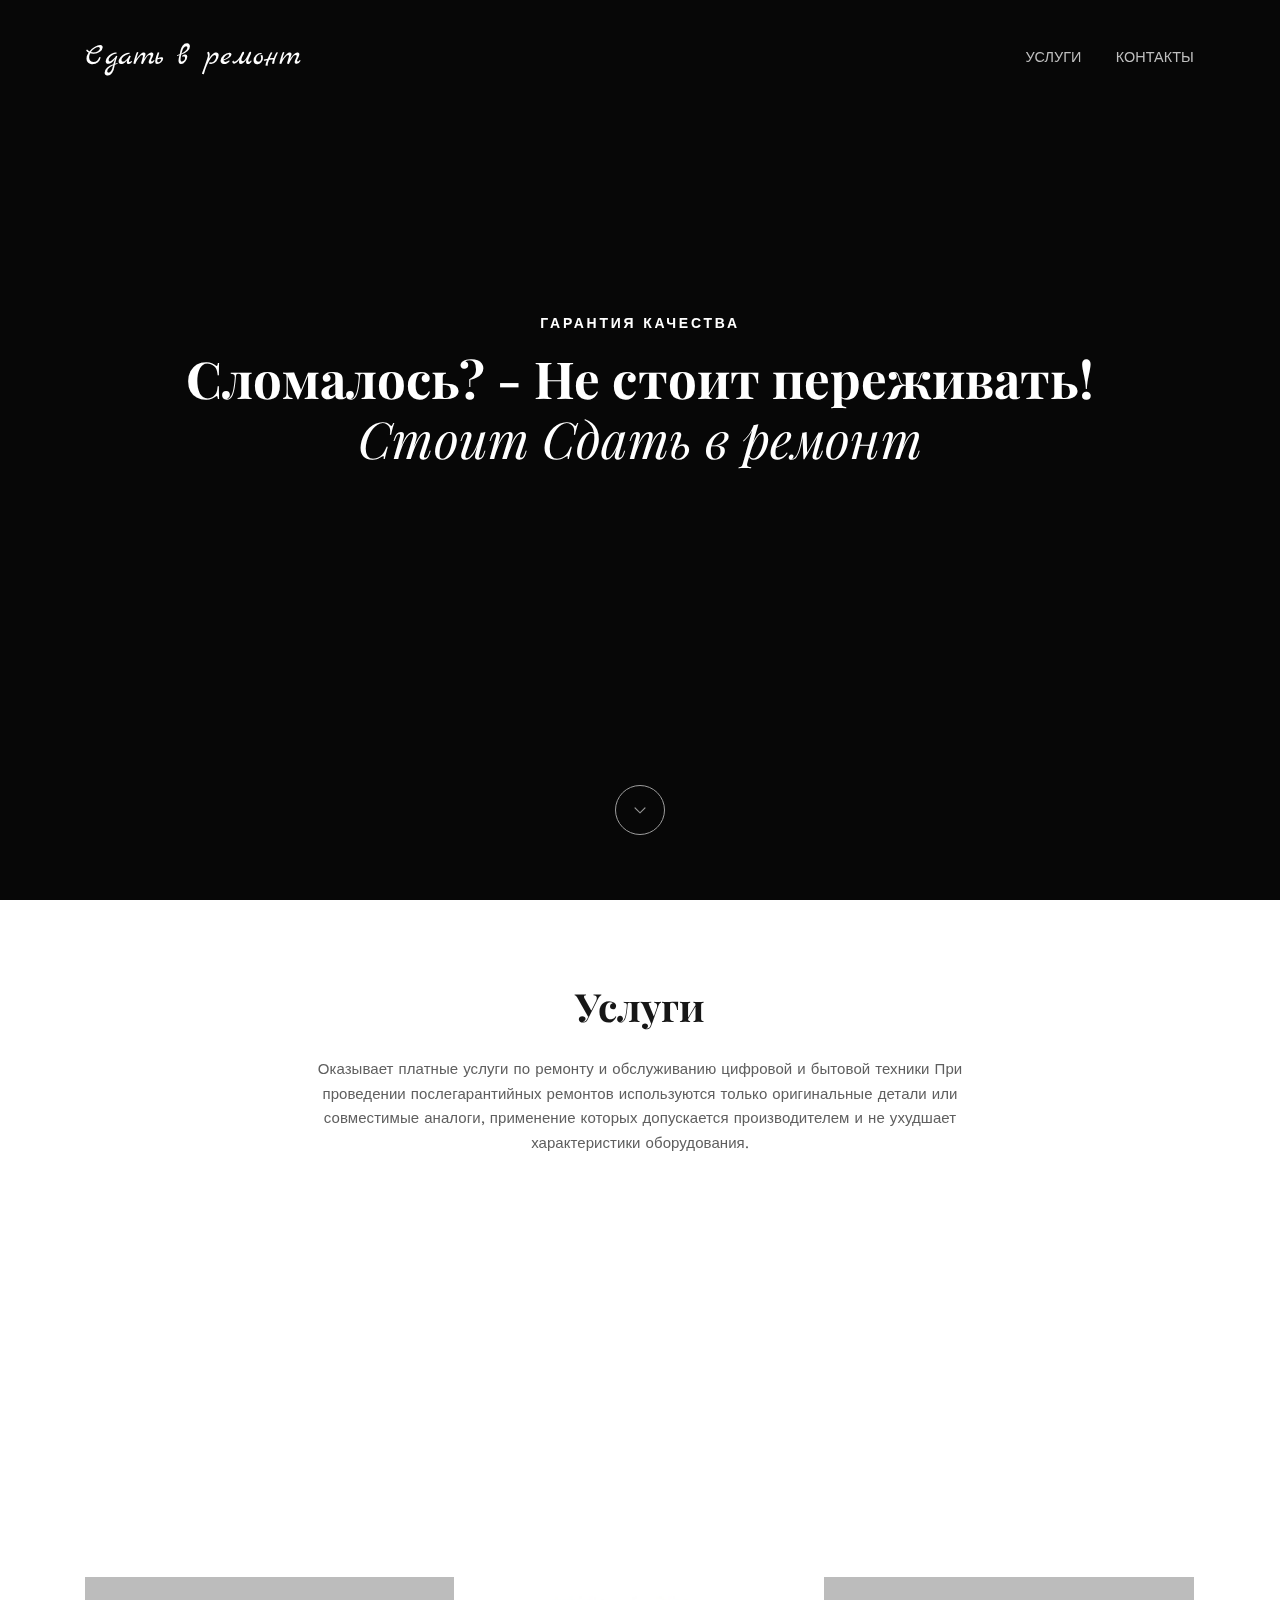
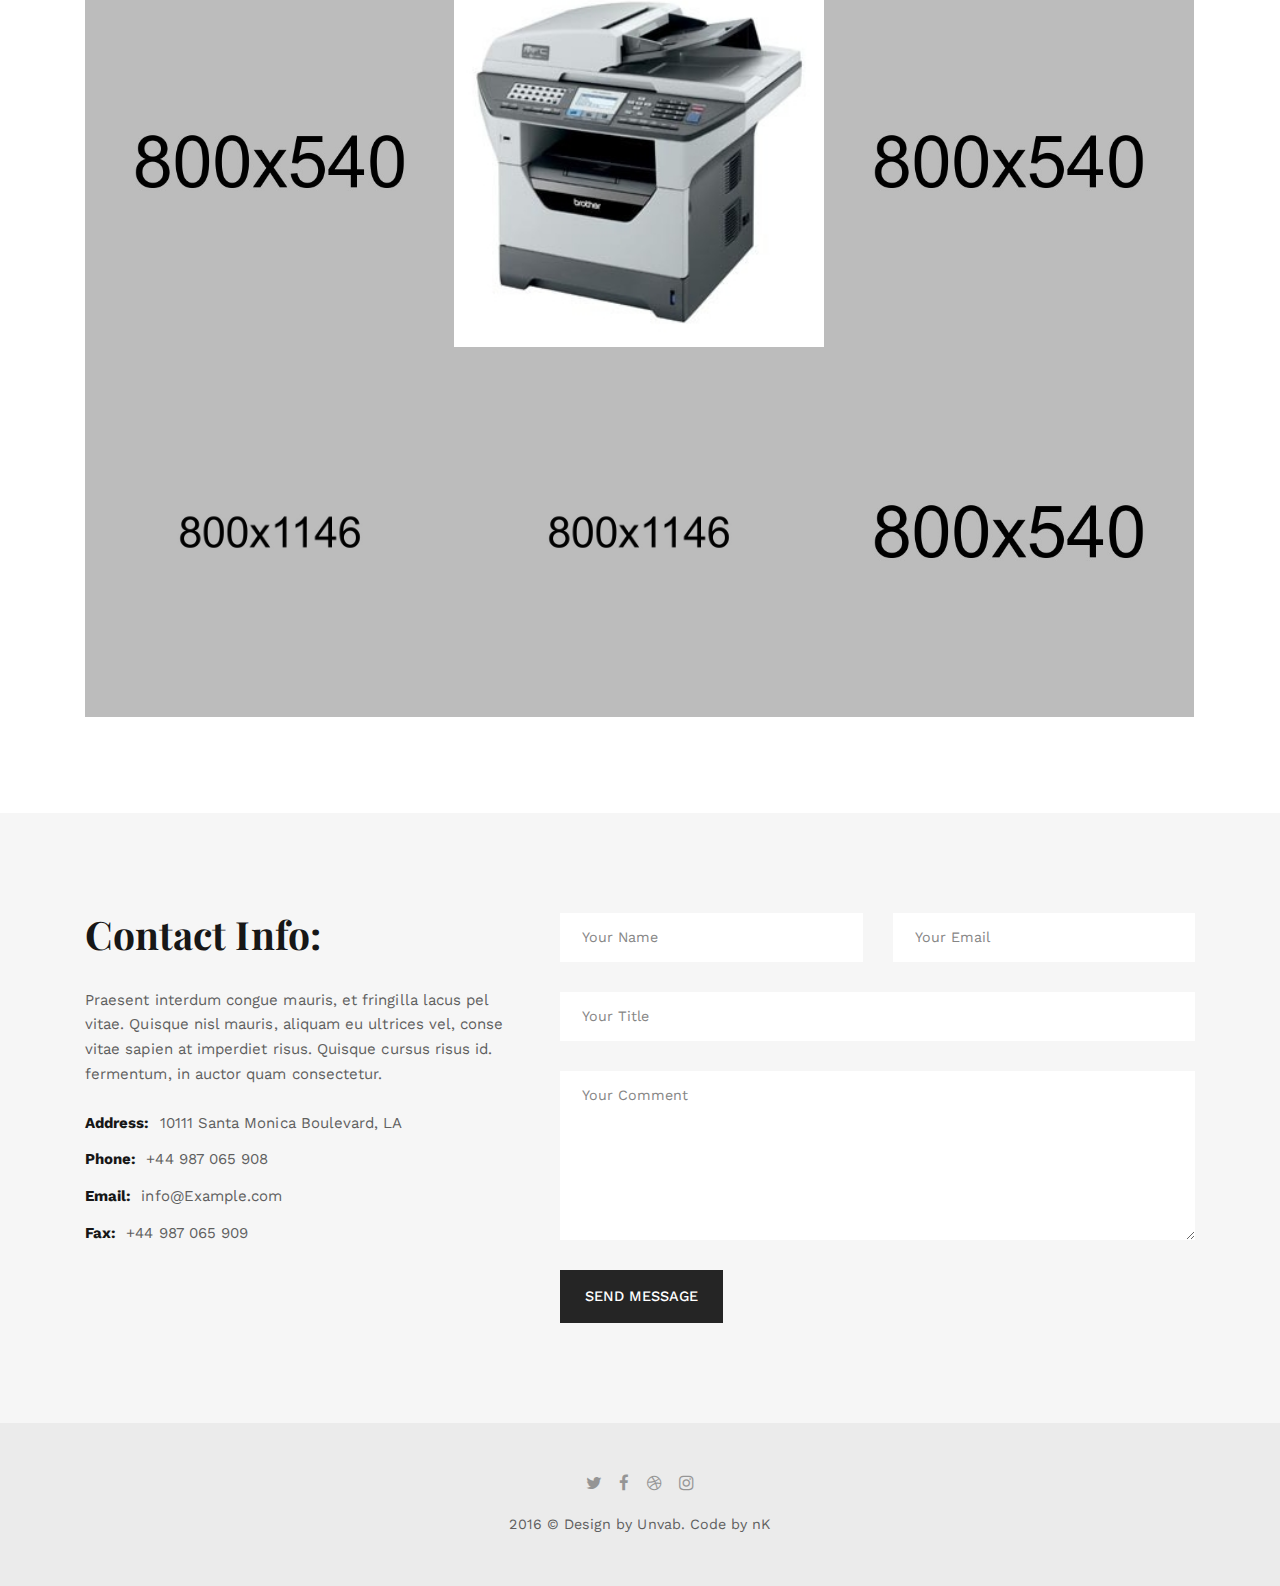
==== commit dc3c64e4: "add computer page" ====
--- a/index.html
+++ b/index.html
@@ -311,7 +311,7 @@
 
                 <div class="nk-isotope-item" data-filter="Mockup">
                     <div class="nk-portfolio-item nk-portfolio-item-square nk-portfolio-item-info-style-1">
-                        <a href="portfolio-single.html" class="nk-portfolio-item-link"></a>
+                        <a href="computer.html" class="nk-portfolio-item-link"></a>
                         <div class="nk-portfolio-item-image">
                             <div style="background-image: url('assets/images/portfolio-1.jpg');"></div>
                         </div>
--- a/assets/css/style_new.css
+++ b/assets/css/style_new.css
@@ -35,6 +35,29 @@
 .vid-info .acronym { display: none; }
 }
 
+.main-page__title {
+/*  font-family: 'Pangolin', cursive;*/
+ /* font-family: 'Amatic SC', cursive;*/
+}
+
+.main-page__subtitle {
+  /*font-family: 'Press Start 2P', cursive;*/
+/*  font-family: 'Pangolin', cursive;*/
+}
+
+.main-page__logo {
+  font-family: 'Marck Script', cursive;
+  color: #fff!important;
+  font-size: 30px;
+  text-decoration: none;
+  width: 320px;
+}
+
+.main-page__logo:hover {
+  text-decoration: none;
+  opacity: 0.8;
+}
+
 @media (max-width: 1024px) {
   .video-background {
     background: url('../images/top-bg-mobile.jpg');
@@ -43,4 +66,13 @@
   .video-foreground {
     display: none;
   }
-} +} 
+
+
+
+
+.text-star {
+  display: block;
+  font-size: 0.7em;
+  line-height: 1.4;
+}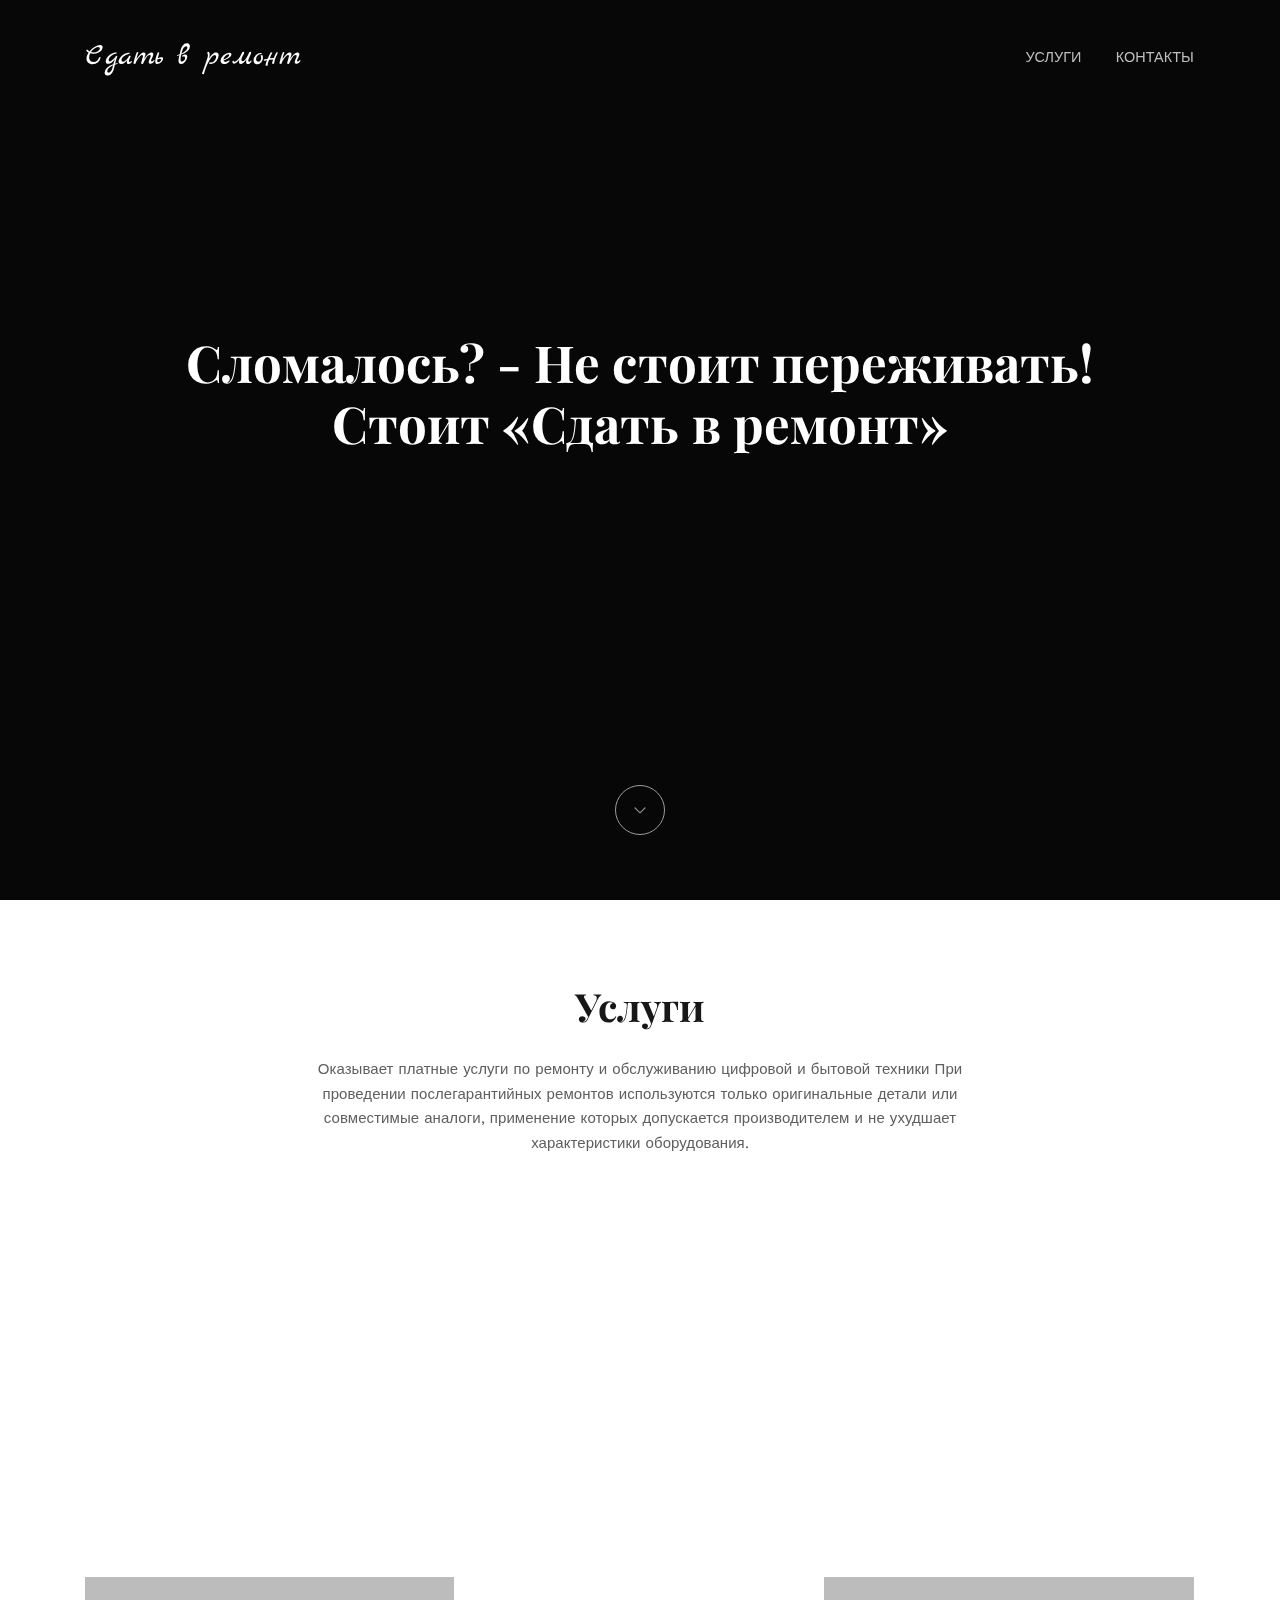
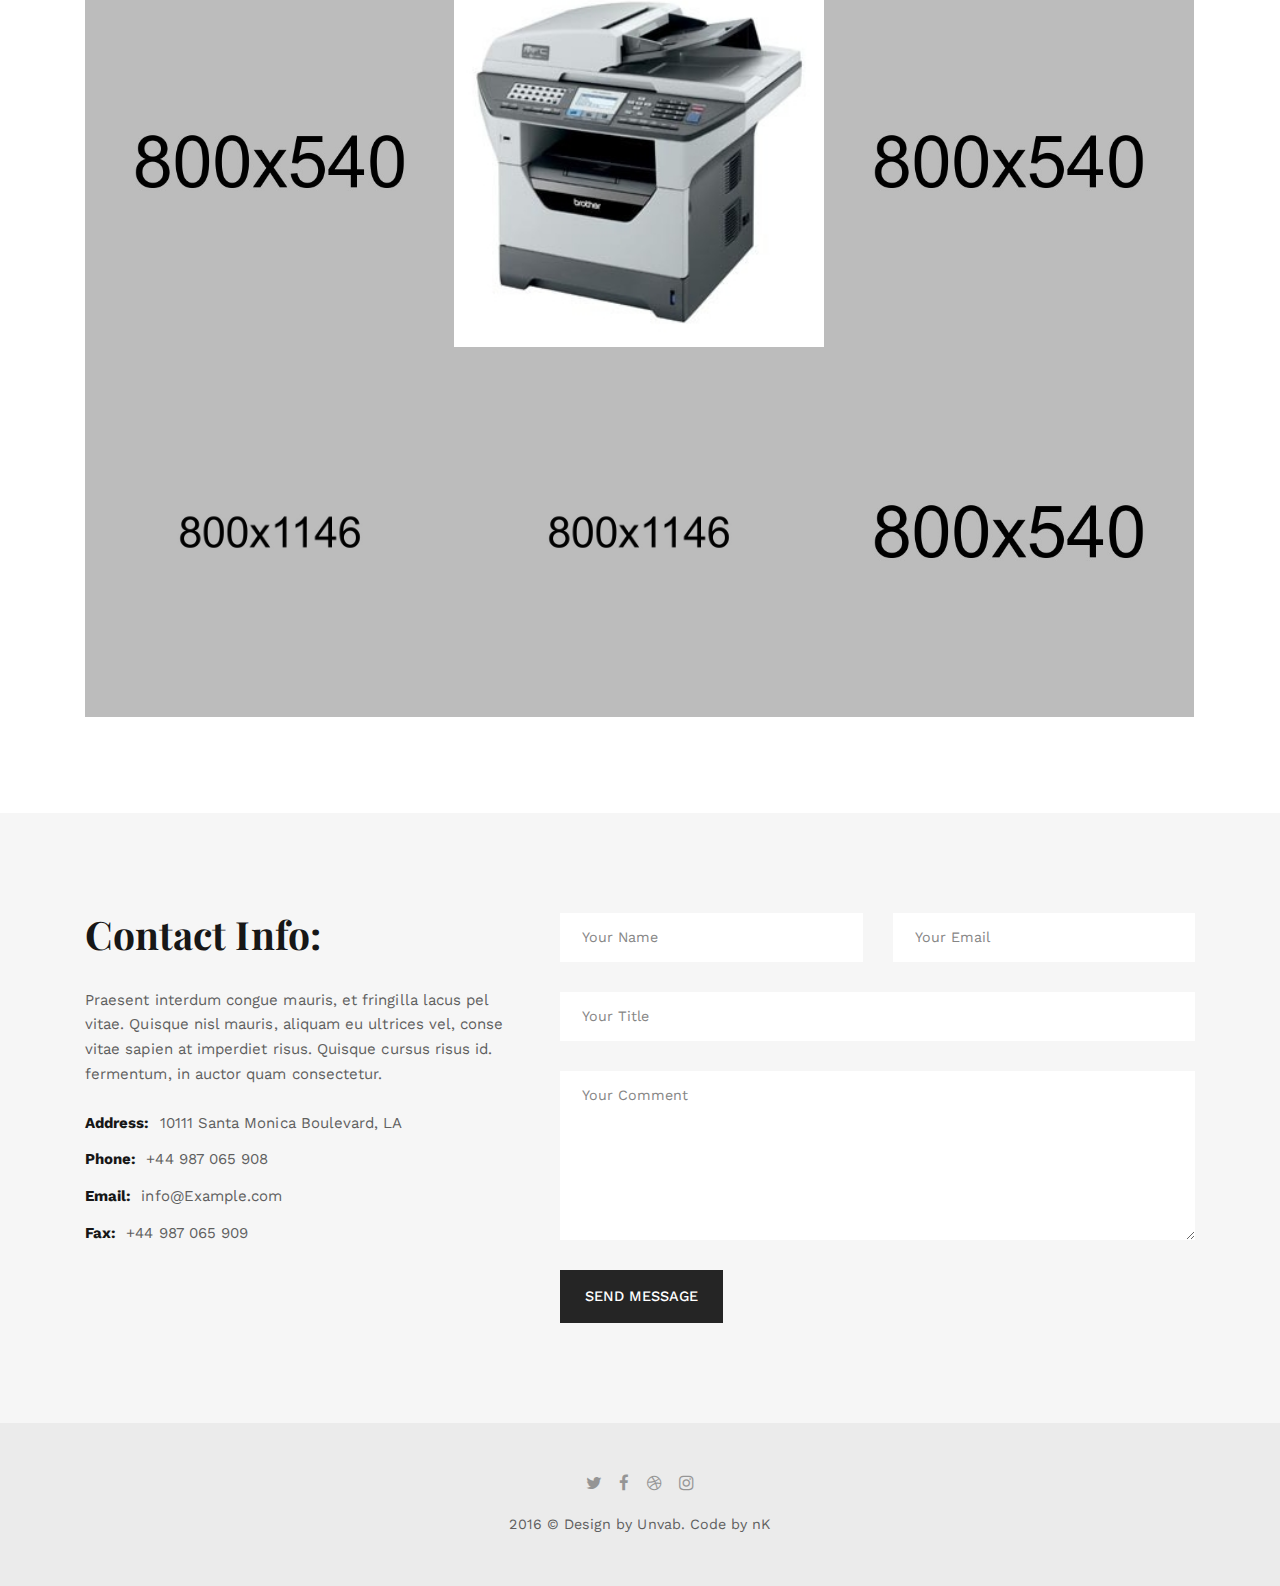
==== commit 130a836b: "styles for portfolio mobile" ====
--- a/index.html
+++ b/index.html
@@ -16,7 +16,7 @@
     <meta charset="utf-8">
     <meta http-equiv="X-UA-Compatible" content="IE=edge">
 
-    <title>Snow | One Page Agency</title>
+    <title>Сдать в ремонт</title>
 
     <meta name="description" content="Snow - Clean & Minimal Portfolio HTML template.">
     <meta name="keywords" content="portfolio, clean, minimal, blog, template, portfolio website">
@@ -171,15 +171,15 @@
                 <div class="nk-header-table-cell">
                     <div class="container">
 
-                        <h2 class="nk-subtitle text-white">Гарантия качества</h2>
+                      <!--   <h2 class="nk-subtitle text-white">Гарантия качества</h2> -->
 
 
                         <h1 class="nk-title display-3 text-white">
-                            <span class=" main-page__title">Сломалось? - Не стоит переживать!
+                            <span class=" main-page__title">Сломалось? -&nbsp;Не&nbsp;стоит переживать!
 
                             </span>
                             <br>
-                            <em class="fw-400 main-page__subtitle">Стоит Сдать в ремонт</em>
+                            <span class="main-page__title">Стоит &laquo;Сдать&nbsp;в&nbsp;ремонт&raquo;</em>
                         </h1>
 
 
--- a/assets/css/style_new.css
+++ b/assets/css/style_new.css
@@ -69,6 +69,25 @@
 } 
 
 
+@media (max-width: 768px) {
+  .main-page__title {
+      font-size: 36px;
+  }
+
+  .nk-portfolio-item-info {
+    opacity: 1!important;
+    top: 25%!important;
+    bottom: 25%!important;
+    left: 10%!important;
+    right: 10%!important;
+    background-color: rgba(0,0,0,0.65)!important;
+  }
+
+  h2.portfolio-item-title {
+     opacity: 1!important;
+    font-size: 1.5rem!important;
+  }
+}
 
 
 .text-star {
